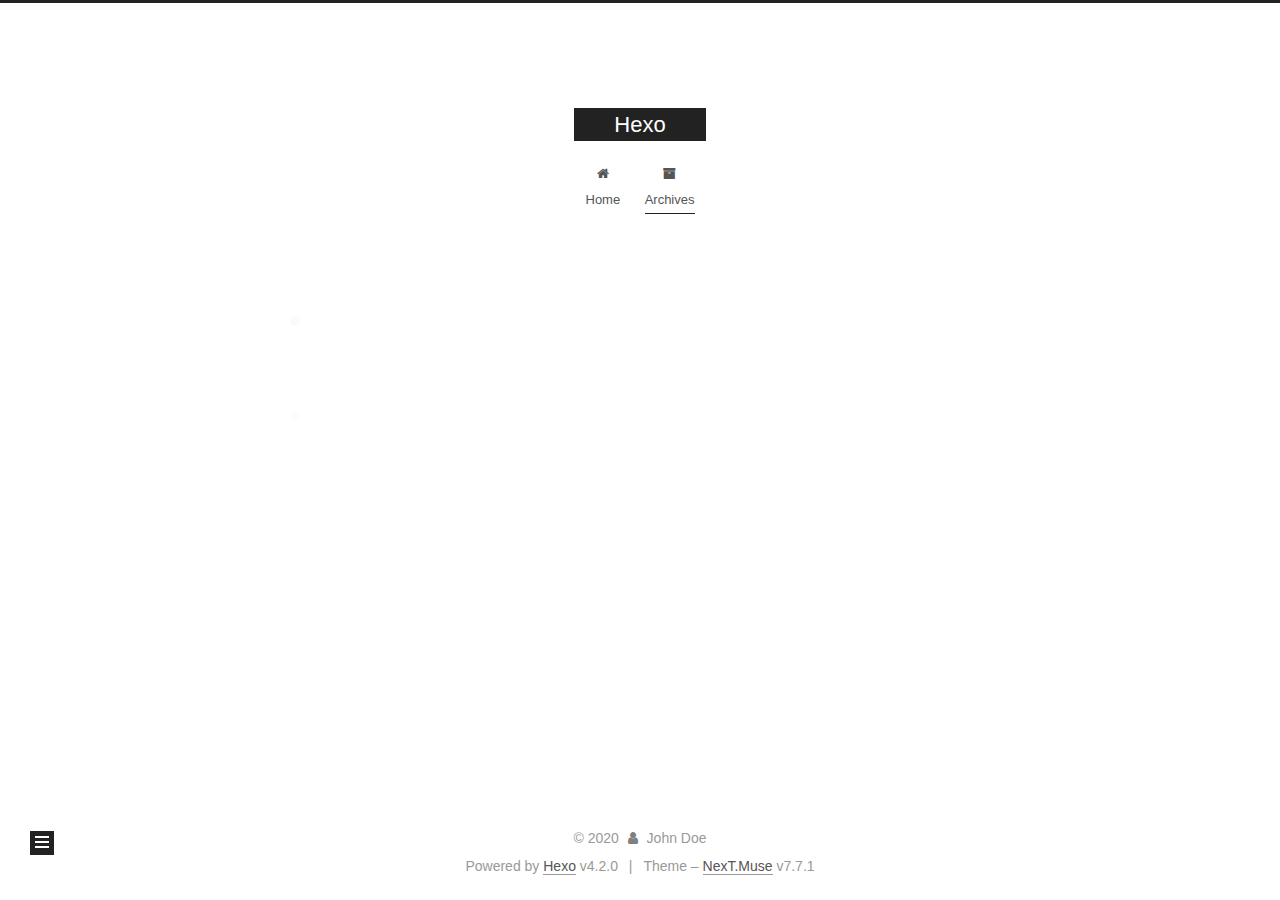
==== archives/index.html @ 18171446 "Site updated: 2020-02-25 23:23:27" ====
<!DOCTYPE html>
<html lang="en">
<head>
  <meta charset="UTF-8">
<meta name="viewport" content="width=device-width, initial-scale=1, maximum-scale=2">
<meta name="theme-color" content="#222">
<meta name="generator" content="Hexo 4.2.0">
  <link rel="apple-touch-icon" sizes="180x180" href="/images/apple-touch-icon-next.png">
  <link rel="icon" type="image/png" sizes="32x32" href="/images/favicon-32x32-next.png">
  <link rel="icon" type="image/png" sizes="16x16" href="/images/favicon-16x16-next.png">
  <link rel="mask-icon" href="/images/logo.svg" color="#222">

<link rel="stylesheet" href="/css/main.css">


<link rel="stylesheet" href="/lib/font-awesome/css/font-awesome.min.css">

<script id="hexo-configurations">
    var NexT = window.NexT || {};
    var CONFIG = {"hostname":"yoursite.com","root":"/","scheme":"Muse","version":"7.7.1","exturl":false,"sidebar":{"position":"left","display":"post","padding":18,"offset":12,"onmobile":false},"copycode":{"enable":false,"show_result":false,"style":null},"back2top":{"enable":true,"sidebar":false,"scrollpercent":false},"bookmark":{"enable":false,"color":"#222","save":"auto"},"fancybox":false,"mediumzoom":false,"lazyload":false,"pangu":false,"comments":{"style":"tabs","active":null,"storage":true,"lazyload":false,"nav":null},"algolia":{"hits":{"per_page":10},"labels":{"input_placeholder":"Search for Posts","hits_empty":"We didn't find any results for the search: ${query}","hits_stats":"${hits} results found in ${time} ms"}},"localsearch":{"enable":false,"trigger":"auto","top_n_per_article":1,"unescape":false,"preload":false},"motion":{"enable":true,"async":false,"transition":{"post_block":"fadeIn","post_header":"slideDownIn","post_body":"slideDownIn","coll_header":"slideLeftIn","sidebar":"slideUpIn"}}};
  </script>

  <meta property="og:type" content="website">
<meta property="og:title" content="Hexo">
<meta property="og:url" content="http://yoursite.com/archives/index.html">
<meta property="og:site_name" content="Hexo">
<meta property="og:locale" content="en_US">
<meta property="article:author" content="John Doe">
<meta name="twitter:card" content="summary">

<link rel="canonical" href="http://yoursite.com/archives/">


<script id="page-configurations">
  // https://hexo.io/docs/variables.html
  CONFIG.page = {
    sidebar: "",
    isHome: false,
    isPost: false
  };
</script>

  <title>Archive | Hexo</title>
  






  <noscript>
  <style>
  .use-motion .brand,
  .use-motion .menu-item,
  .sidebar-inner,
  .use-motion .post-block,
  .use-motion .pagination,
  .use-motion .comments,
  .use-motion .post-header,
  .use-motion .post-body,
  .use-motion .collection-header { opacity: initial; }

  .use-motion .site-title,
  .use-motion .site-subtitle {
    opacity: initial;
    top: initial;
  }

  .use-motion .logo-line-before i { left: initial; }
  .use-motion .logo-line-after i { right: initial; }
  </style>
</noscript>

</head>

<body itemscope itemtype="http://schema.org/WebPage">
  <div class="container use-motion">
    <div class="headband"></div>

    <header class="header" itemscope itemtype="http://schema.org/WPHeader">
      <div class="header-inner"><div class="site-brand-container">
  <div class="site-nav-toggle">
    <div class="toggle" aria-label="Toggle navigation bar">
      <span class="toggle-line toggle-line-first"></span>
      <span class="toggle-line toggle-line-middle"></span>
      <span class="toggle-line toggle-line-last"></span>
    </div>
  </div>

  <div class="site-meta">

    <div>
      <a href="/" class="brand" rel="start">
        <span class="logo-line-before"><i></i></span>
        <span class="site-title">Hexo</span>
        <span class="logo-line-after"><i></i></span>
      </a>
    </div>
  </div>

  <div class="site-nav-right">
    <div class="toggle popup-trigger">
    </div>
  </div>
</div>


<nav class="site-nav">
  
  <ul id="menu" class="menu">
        <li class="menu-item menu-item-home">

    <a href="/" rel="section"><i class="fa fa-fw fa-home"></i>Home</a>

  </li>
        <li class="menu-item menu-item-archives">

    <a href="/archives/" rel="section"><i class="fa fa-fw fa-archive"></i>Archives</a>

  </li>
  </ul>

</nav>
</div>
    </header>

    
  <div class="back-to-top">
    <i class="fa fa-arrow-up"></i>
    <span>0%</span>
  </div>


    <main class="main">
      <div class="main-inner">
        <div class="content-wrap">
          

          <div class="content">
            

  
  
  
  <div class="post-block">
    <div class="posts-collapse">
      <div class="collection-title">
        <span class="collection-header">Um..! 2 posts in total. Keep on posting.</span>
      </div>

      
    <div class="collection-year">
      <h1 class="collection-header">2020</h1>
    </div>

  <article itemscope itemtype="http://schema.org/Article">
    <header class="post-header">

      <div class="post-meta">
        <time itemprop="dateCreated"
              datetime="2020-02-25T22:37:04+08:00"
              content="2020-02-25">
          02-25
        </time>
      </div>

      <h2 class="post-title">
          <a class="post-title-link" href="/2020/02/25/first-post/" itemprop="url">
            <span itemprop="name">first post</span>
          </a>
      </h2>

    </header>
  </article>

  <article itemscope itemtype="http://schema.org/Article">
    <header class="post-header">

      <div class="post-meta">
        <time itemprop="dateCreated"
              datetime="2020-02-25T22:09:13+08:00"
              content="2020-02-25">
          02-25
        </time>
      </div>

      <h2 class="post-title">
          <a class="post-title-link" href="/2020/02/25/hello-world/" itemprop="url">
            <span itemprop="name">Hello World</span>
          </a>
      </h2>

    </header>
  </article>


    </div>
  </div>
  
  
  

  



          </div>
          

<script>
  window.addEventListener('tabs:register', () => {
    let activeClass = CONFIG.comments.activeClass;
    if (CONFIG.comments.storage) {
      activeClass = localStorage.getItem('comments_active') || activeClass;
    }
    if (activeClass) {
      let activeTab = document.querySelector(`a[href="#comment-${activeClass}"]`);
      if (activeTab) {
        activeTab.click();
      }
    }
  });
  if (CONFIG.comments.storage) {
    window.addEventListener('tabs:click', event => {
      if (!event.target.matches('.tabs-comment .tab-content .tab-pane')) return;
      let commentClass = event.target.classList[1];
      localStorage.setItem('comments_active', commentClass);
    });
  }
</script>

        </div>
          
  
  <div class="toggle sidebar-toggle">
    <span class="toggle-line toggle-line-first"></span>
    <span class="toggle-line toggle-line-middle"></span>
    <span class="toggle-line toggle-line-last"></span>
  </div>

  <aside class="sidebar">
    <div class="sidebar-inner">

      <ul class="sidebar-nav motion-element">
        <li class="sidebar-nav-toc">
          Table of Contents
        </li>
        <li class="sidebar-nav-overview">
          Overview
        </li>
      </ul>

      <!--noindex-->
      <div class="post-toc-wrap sidebar-panel">
      </div>
      <!--/noindex-->

      <div class="site-overview-wrap sidebar-panel">
        <div class="site-author motion-element" itemprop="author" itemscope itemtype="http://schema.org/Person">
  <p class="site-author-name" itemprop="name">John Doe</p>
  <div class="site-description" itemprop="description"></div>
</div>
<div class="site-state-wrap motion-element">
  <nav class="site-state">
      <div class="site-state-item site-state-posts">
          <a href="/archives/">
        
          <span class="site-state-item-count">2</span>
          <span class="site-state-item-name">posts</span>
        </a>
      </div>
  </nav>
</div>



      </div>

    </div>
  </aside>
  <div id="sidebar-dimmer"></div>


      </div>
    </main>

    <footer class="footer">
      <div class="footer-inner">
        

<div class="copyright">
  
  &copy; 
  <span itemprop="copyrightYear">2020</span>
  <span class="with-love">
    <i class="fa fa-user"></i>
  </span>
  <span class="author" itemprop="copyrightHolder">John Doe</span>
</div>
  <div class="powered-by">Powered by <a href="https://hexo.io/" class="theme-link" rel="noopener" target="_blank">Hexo</a> v4.2.0
  </div>
  <span class="post-meta-divider">|</span>
  <div class="theme-info">Theme – <a href="https://muse.theme-next.org/" class="theme-link" rel="noopener" target="_blank">NexT.Muse</a> v7.7.1
  </div>

        








      </div>
    </footer>
  </div>

  
  <script src="/lib/anime.min.js"></script>
  <script src="/lib/velocity/velocity.min.js"></script>
  <script src="/lib/velocity/velocity.ui.min.js"></script>

<script src="/js/utils.js"></script>

<script src="/js/motion.js"></script>


<script src="/js/schemes/muse.js"></script>


<script src="/js/next-boot.js"></script>




  















  

  

</body>
</html>
---- css/main.css ----
:root {
  --body-bg-color: #fff;
  --content-bg-color: #fff;
  --card-bg-color: #f5f5f5;
  --text-color: #555;
  --link-color: #555;
  --link-hover-color: #222;
  --brand-color: #fff;
  --brand-hover-color: #fff;
  --table-row-odd-bg-color: #f9f9f9;
  --table-row-hover-bg-color: #f5f5f5;
  --menu-item-bg-color: #f5f5f5;
}
html {
  line-height: 1.15; /* 1 */
  -webkit-text-size-adjust: 100%; /* 2 */
}
body {
  margin: 0;
}
main {
  display: block;
}
h1 {
  font-size: 2em;
  margin: 0.67em 0;
}
hr {
  box-sizing: content-box; /* 1 */
  height: 0; /* 1 */
  overflow: visible; /* 2 */
}
pre {
  font-family: monospace, monospace; /* 1 */
  font-size: 1em; /* 2 */
}
a {
  background: transparent;
}
abbr[title] {
  border-bottom: none; /* 1 */
  text-decoration: underline; /* 2 */
  text-decoration: underline dotted; /* 2 */
}
b,
strong {
  font-weight: bolder;
}
code,
kbd,
samp {
  font-family: monospace, monospace; /* 1 */
  font-size: 1em; /* 2 */
}
small {
  font-size: 80%;
}
sub,
sup {
  font-size: 75%;
  line-height: 0;
  position: relative;
  vertical-align: baseline;
}
sub {
  bottom: -0.25em;
}
sup {
  top: -0.5em;
}
img {
  border-style: none;
}
button,
input,
optgroup,
select,
textarea {
  font-family: inherit; /* 1 */
  font-size: 100%; /* 1 */
  line-height: 1.15; /* 1 */
  margin: 0; /* 2 */
}
button,
input {
/* 1 */
  overflow: visible;
}
button,
select {
/* 1 */
  text-transform: none;
}
button,
[type='button'],
[type='reset'],
[type='submit'] {
  -webkit-appearance: button;
}
button::-moz-focus-inner,
[type='button']::-moz-focus-inner,
[type='reset']::-moz-focus-inner,
[type='submit']::-moz-focus-inner {
  border-style: none;
  padding: 0;
}
button:-moz-focusring,
[type='button']:-moz-focusring,
[type='reset']:-moz-focusring,
[type='submit']:-moz-focusring {
  outline: 1px dotted ButtonText;
}
fieldset {
  padding: 0.35em 0.75em 0.625em;
}
legend {
  box-sizing: border-box; /* 1 */
  color: inherit; /* 2 */
  display: table; /* 1 */
  max-width: 100%; /* 1 */
  padding: 0; /* 3 */
  white-space: normal; /* 1 */
}
progress {
  vertical-align: baseline;
}
textarea {
  overflow: auto;
}
[type='checkbox'],
[type='radio'] {
  box-sizing: border-box; /* 1 */
  padding: 0; /* 2 */
}
[type='number']::-webkit-inner-spin-button,
[type='number']::-webkit-outer-spin-button {
  height: auto;
}
[type='search'] {
  outline-offset: -2px; /* 2 */
  -webkit-appearance: textfield; /* 1 */
}
[type='search']::-webkit-search-decoration {
  -webkit-appearance: none;
}
::-webkit-file-upload-button {
  font: inherit; /* 2 */
  -webkit-appearance: button; /* 1 */
}
details {
  display: block;
}
summary {
  display: list-item;
}
template {
  display: none;
}
[hidden] {
  display: none;
}
::selection {
  background: #262a30;
  color: #fff;
}
html,
body {
  height: 100%;
}
body {
  background: var(--body-bg-color);
  color: var(--text-color);
  font-family: 'Lato', "PingFang SC", "Microsoft YaHei", sans-serif;
  font-size: 1em;
  line-height: 2;
}
@media (max-width: 991px) {
  body {
    padding-left: 0 !important;
    padding-right: 0 !important;
  }
}
h1,
h2,
h3,
h4,
h5,
h6 {
  font-family: 'Lato', "PingFang SC", "Microsoft YaHei", sans-serif;
  font-weight: bold;
  line-height: 1.5;
  margin: 20px 0 15px;
}
h1 {
  font-size: 1.5em;
}
h2 {
  font-size: 1.375em;
}
h3 {
  font-size: 1.25em;
}
h4 {
  font-size: 1.125em;
}
h5 {
  font-size: 1em;
}
h6 {
  font-size: 0.875em;
}
p {
  margin: 0 0 20px 0;
}
a,
span.exturl {
  border-bottom: 1px solid #999;
  color: var(--link-color);
  outline: 0;
  text-decoration: none;
  overflow-wrap: break-word;
  word-wrap: break-word;
  cursor: pointer;
}
a:hover,
span.exturl:hover {
  border-bottom-color: var(--link-hover-color);
  color: var(--link-hover-color);
}
iframe,
img,
video {
  display: block;
  margin-left: auto;
  margin-right: auto;
  max-width: 100%;
}
hr {
  background-image: repeating-linear-gradient(-45deg, #ddd, #ddd 4px, transparent 4px, transparent 8px);
  border: 0;
  height: 3px;
  margin: 40px 0;
}
blockquote {
  border-left: 4px solid #ddd;
  color: #666;
  margin: 0;
  padding: 0 15px;
}
blockquote cite::before {
  content: '-';
  padding: 0 5px;
}
dt {
  font-weight: bold;
}
dd {
  margin: 0;
  padding: 0;
}
kbd {
  background-color: #f5f5f5;
  background-image: linear-gradient(#eee, #fff, #eee);
  border: 1px solid #ccc;
  border-radius: 0.2em;
  box-shadow: 0.1em 0.1em 0.2em rgba(0,0,0,0.1);
  font-family: inherit;
  padding: 0.1em 0.3em;
  white-space: nowrap;
}
.table-container {
  overflow: auto;
}
table {
  border-collapse: collapse;
  border-spacing: 0;
  font-size: 0.875em;
  margin: 0 0 20px 0;
  width: 100%;
}
tbody tr:nth-of-type(odd) {
  background: var(--table-row-odd-bg-color);
}
tbody tr:hover {
  background: var(--table-row-hover-bg-color);
}
caption,
th,
td {
  font-weight: normal;
  padding: 8px;
  text-align: left;
  vertical-align: middle;
}
th,
td {
  border: 1px solid #ddd;
  border-bottom: 3px solid #ddd;
}
th {
  font-weight: 700;
  padding-bottom: 10px;
}
td {
  border-bottom-width: 1px;
}
.btn {
  background: #222;
  border: 2px solid #222;
  border-radius: 0;
  color: #fff;
  display: inline-block;
  font-size: 0.875em;
  line-height: 2;
  padding: 0 20px;
  text-decoration: none;
  transition-property: background-color;
  transition-delay: 0s;
  transition-duration: 0.2s;
  transition-timing-function: ease-in-out;
}
.btn:hover {
  background: #fff;
  border-color: #222;
  color: #222;
}
.btn + .btn {
  margin: 0 0 8px 8px;
}
.btn .fa-fw {
  text-align: left;
  width: 1.285714285714286em;
}
.toggle {
  line-height: 0;
}
.toggle .toggle-line {
  background: #fff;
  display: inline-block;
  height: 2px;
  left: 0;
  position: relative;
  top: 0;
  transition: all 0.4s;
  vertical-align: top;
  width: 100%;
}
.toggle .toggle-line:not(:first-child) {
  margin-top: 3px;
}
.toggle.toggle-arrow .toggle-line-first {
  left: 50%;
  top: 2px;
  transform: rotate(45deg);
  width: 50%;
}
.toggle.toggle-arrow .toggle-line-middle {
  left: 2px;
  width: 90%;
}
.toggle.toggle-arrow .toggle-line-last {
  left: 50%;
  top: -2px;
  transform: rotate(-45deg);
  width: 50%;
}
.toggle.toggle-close .toggle-line-first {
  transform: rotate(-45deg);
  top: 5px;
}
.toggle.toggle-close .toggle-line-middle {
  opacity: 0;
}
.toggle.toggle-close .toggle-line-last {
  transform: rotate(45deg);
  top: -5px;
}
.highlight,
pre {
  background: #f7f7f7;
  color: #4d4d4c;
  line-height: 1.6;
  margin: 0 auto 20px;
}
pre,
code {
  font-family: consolas, Menlo, monospace, "PingFang SC", "Microsoft YaHei";
}
code {
  background: #eee;
  border-radius: 3px;
  color: #555;
  padding: 2px 4px;
  overflow-wrap: break-word;
  word-wrap: break-word;
}
.highlight *::selection {
  background: #d6d6d6;
}
.highlight pre {
  border: 0;
  margin: 0;
  padding: 10px 0;
}
.highlight table {
  border: 0;
  margin: 0;
  width: auto;
}
.highlight td {
  border: 0;
  padding: 0;
}
.highlight figcaption {
  background: #eee;
  color: #4d4d4c;
  display: flex;
  font-size: 0.875em;
  justify-content: space-between;
  line-height: 1.2;
  padding: 0.5em;
}
.highlight figcaption a {
  color: #4d4d4c;
}
.highlight figcaption a:hover {
  border-bottom-color: #4d4d4c;
}
.highlight .gutter {
  -moz-user-select: none;
  -ms-user-select: none;
  -webkit-user-select: none;
  user-select: none;
}
.highlight .gutter pre {
  background: #eff2f3;
  color: #869194;
  padding-left: 10px;
  padding-right: 10px;
  text-align: right;
}
.highlight .code pre {
  background: #f7f7f7;
  padding-left: 10px;
  width: 100%;
}
.gist table {
  width: auto;
}
.gist table td {
  border: 0;
}
pre {
  overflow: auto;
  padding: 10px;
}
pre code {
  background: none;
  color: #4d4d4c;
  font-size: 0.875em;
  padding: 0;
  text-shadow: none;
}
pre .deletion {
  background: #fdd;
}
pre .addition {
  background: #dfd;
}
pre .meta {
  color: #eab700;
  -moz-user-select: none;
  -ms-user-select: none;
  -webkit-user-select: none;
  user-select: none;
}
pre .comment {
  color: #8e908c;
}
pre .variable,
pre .attribute,
pre .tag,
pre .name,
pre .regexp,
pre .ruby .constant,
pre .xml .tag .title,
pre .xml .pi,
pre .xml .doctype,
pre .html .doctype,
pre .css .id,
pre .css .class,
pre .css .pseudo {
  color: #c82829;
}
pre .number,
pre .preprocessor,
pre .built_in,
pre .builtin-name,
pre .literal,
pre .params,
pre .constant,
pre .command {
  color: #f5871f;
}
pre .ruby .class .title,
pre .css .rules .attribute,
pre .string,
pre .symbol,
pre .value,
pre .inheritance,
pre .header,
pre .ruby .symbol,
pre .xml .cdata,
pre .special,
pre .formula {
  color: #718c00;
}
pre .title,
pre .css .hexcolor {
  color: #3e999f;
}
pre .function,
pre .python .decorator,
pre .python .title,
pre .ruby .function .title,
pre .ruby .title .keyword,
pre .perl .sub,
pre .javascript .title,
pre .coffeescript .title {
  color: #4271ae;
}
pre .keyword,
pre .javascript .function {
  color: #8959a8;
}
.blockquote-center {
  border-left: none;
  margin: 40px 0;
  padding: 0;
  position: relative;
  text-align: center;
}
.blockquote-center::before,
.blockquote-center::after {
  background-repeat: no-repeat;
  background-size: 22px 22px;
  content: ' ';
  display: block;
  height: 24px;
  opacity: 0.2;
  position: absolute;
  width: 100%;
}
.blockquote-center::before {
  background-image: url("../images/quote-l.svg");
  background-position: 0 -6px;
  border-top: 1px solid #ccc;
  top: -20px;
}
.blockquote-center::after {
  background-image: url("../images/quote-r.svg");
  background-position: 100% 8px;
  border-bottom: 1px solid #ccc;
  bottom: -20px;
}
.blockquote-center p,
.blockquote-center div {
  text-align: center;
}
.post-body .group-picture img {
  margin: 0 auto;
  padding: 0 3px;
}
.group-picture-row {
  margin-bottom: 6px;
  overflow: hidden;
}
.group-picture-column {
  float: left;
  margin-bottom: 10px;
}
.post-body .label {
  color: #555;
  display: inline;
  padding: 0 2px;
}
.post-body .label.default {
  background: #f0f0f0;
}
.post-body .label.primary {
  background: #efe6f7;
}
.post-body .label.info {
  background: #e5f2f8;
}
.post-body .label.success {
  background: #e7f4e9;
}
.post-body .label.warning {
  background: #fcf6e1;
}
.post-body .label.danger {
  background: #fae8eb;
}
.post-body .tabs {
  margin-bottom: 20px;
}
.post-body .tabs,
.tabs-comment {
  display: block;
  padding-top: 10px;
  position: relative;
}
.post-body .tabs ul.nav-tabs,
.tabs-comment ul.nav-tabs {
  display: flex;
  flex-wrap: wrap;
  margin: 0;
  margin-bottom: -1px;
  padding: 0;
}
@media (max-width: 413px) {
  .post-body .tabs ul.nav-tabs,
  .tabs-comment ul.nav-tabs {
    display: block;
    margin-bottom: 5px;
  }
}
.post-body .tabs ul.nav-tabs li.tab,
.tabs-comment ul.nav-tabs li.tab {
  border-bottom: 1px solid #ddd;
  border-left: 1px solid transparent;
  border-right: 1px solid transparent;
  border-top: 3px solid transparent;
  flex-grow: 1;
  list-style-type: none;
  border-radius: 0 0 0 0;
}
@media (max-width: 413px) {
  .post-body .tabs ul.nav-tabs li.tab,
  .tabs-comment ul.nav-tabs li.tab {
    border-bottom: 1px solid transparent;
    border-left: 3px solid transparent;
    border-right: 1px solid transparent;
    border-top: 1px solid transparent;
  }
}
@media (max-width: 413px) {
  .post-body .tabs ul.nav-tabs li.tab,
  .tabs-comment ul.nav-tabs li.tab {
    border-radius: 0;
  }
}
.post-body .tabs ul.nav-tabs li.tab a,
.tabs-comment ul.nav-tabs li.tab a {
  border-bottom: initial;
  display: block;
  line-height: 1.8;
  outline: 0;
  padding: 0.25em 0.75em;
  text-align: center;
  transition-delay: 0s;
  transition-duration: 0.2s;
  transition-timing-function: ease-out;
}
.post-body .tabs ul.nav-tabs li.tab a i,
.tabs-comment ul.nav-tabs li.tab a i {
  width: 1.285714285714286em;
}
.post-body .tabs ul.nav-tabs li.tab.active,
.tabs-comment ul.nav-tabs li.tab.active {
  border-bottom: 1px solid transparent;
  border-left: 1px solid #ddd;
  border-right: 1px solid #ddd;
  border-top: 3px solid #fc6423;
}
@media (max-width: 413px) {
  .post-body .tabs ul.nav-tabs li.tab.active,
  .tabs-comment ul.nav-tabs li.tab.active {
    border-bottom: 1px solid #ddd;
    border-left: 3px solid #fc6423;
    border-right: 1px solid #ddd;
    border-top: 1px solid #ddd;
  }
}
.post-body .tabs ul.nav-tabs li.tab.active a,
.tabs-comment ul.nav-tabs li.tab.active a {
  color: var(--link-color);
  cursor: default;
}
.post-body .tabs .tab-content .tab-pane,
.tabs-comment .tab-content .tab-pane {
  border: 1px solid #ddd;
  border-top: 0;
  padding: 20px 20px 0 20px;
  border-radius: 0;
}
.post-body .tabs .tab-content .tab-pane:not(.active),
.tabs-comment .tab-content .tab-pane:not(.active) {
  display: none;
}
.post-body .tabs .tab-content .tab-pane.active,
.tabs-comment .tab-content .tab-pane.active {
  display: block;
}
.post-body .tabs .tab-content .tab-pane.active:nth-of-type(1),
.tabs-comment .tab-content .tab-pane.active:nth-of-type(1) {
  border-radius: 0 0 0 0;
}
@media (max-width: 413px) {
  .post-body .tabs .tab-content .tab-pane.active:nth-of-type(1),
  .tabs-comment .tab-content .tab-pane.active:nth-of-type(1) {
    border-radius: 0;
  }
}
.post-body .note {
  border-radius: 3px;
  margin-bottom: 20px;
  padding: 15px;
  position: relative;
  border: 1px solid #eee;
  border-left-width: 5px;
}
.post-body .note h2,
.post-body .note h3,
.post-body .note h4,
.post-body .note h5,
.post-body .note h6 {
  margin-top: 0;
  border-bottom: initial;
  margin-bottom: 0;
  padding-top: 0;
}
.post-body .note p:first-child,
.post-body .note ul:first-child,
.post-body .note ol:first-child,
.post-body .note table:first-child,
.post-body .note pre:first-child,
.post-body .note blockquote:first-child,
.post-body .note img:first-child {
  margin-top: 0;
}
.post-body .note p:last-child,
.post-body .note ul:last-child,
.post-body .note ol:last-child,
.post-body .note table:last-child,
.post-body .note pre:last-child,
.post-body .note blockquote:last-child,
.post-body .note img:last-child {
  margin-bottom: 0;
}
.post-body .note.default {
  border-left-color: #777;
}
.post-body .note.default h2,
.post-body .note.default h3,
.post-body .note.default h4,
.post-body .note.default h5,
.post-body .note.default h6 {
  color: #777;
}
.post-body .note.primary {
  border-left-color: #6f42c1;
}
.post-body .note.primary h2,
.post-body .note.primary h3,
.post-body .note.primary h4,
.post-body .note.primary h5,
.post-body .note.primary h6 {
  color: #6f42c1;
}
.post-body .note.info {
  border-left-color: #428bca;
}
.post-body .note.info h2,
.post-body .note.info h3,
.post-body .note.info h4,
.post-body .note.info h5,
.post-body .note.info h6 {
  color: #428bca;
}
.post-body .note.success {
  border-left-color: #5cb85c;
}
.post-body .note.success h2,
.post-body .note.success h3,
.post-body .note.success h4,
.post-body .note.success h5,
.post-body .note.success h6 {
  color: #5cb85c;
}
.post-body .note.warning {
  border-left-color: #f0ad4e;
}
.post-body .note.warning h2,
.post-body .note.warning h3,
.post-body .note.warning h4,
.post-body .note.warning h5,
.post-body .note.warning h6 {
  color: #f0ad4e;
}
.post-body .note.danger {
  border-left-color: #d9534f;
}
.post-body .note.danger h2,
.post-body .note.danger h3,
.post-body .note.danger h4,
.post-body .note.danger h5,
.post-body .note.danger h6 {
  color: #d9534f;
}
.pagination .prev,
.pagination .next,
.pagination .page-number,
.pagination .space {
  display: inline-block;
  margin: 0 10px;
  padding: 0 11px;
  position: relative;
  top: -1px;
}
@media (max-width: 767px) {
  .pagination .prev,
  .pagination .next,
  .pagination .page-number,
  .pagination .space {
    margin: 0 5px;
  }
}
.pagination {
  border-top: 1px solid #eee;
  margin: 120px 0 0;
  text-align: center;
}
.pagination .prev,
.pagination .next,
.pagination .page-number {
  border-bottom: 0;
  border-top: 1px solid #eee;
  transition-property: border-color;
  transition-delay: 0s;
  transition-duration: 0.2s;
  transition-timing-function: ease-in-out;
}
.pagination .prev:hover,
.pagination .next:hover,
.pagination .page-number:hover {
  border-top-color: #222;
}
.pagination .space {
  margin: 0;
  padding: 0;
}
.pagination .prev {
  margin-left: 0;
}
.pagination .next {
  margin-right: 0;
}
.pagination .page-number.current {
  background: #ccc;
  border-top-color: #ccc;
  color: #fff;
}
@media (max-width: 767px) {
  .pagination {
    border-top: none;
  }
  .pagination .prev,
  .pagination .next,
  .pagination .page-number {
    border-bottom: 1px solid #eee;
    border-top: 0;
    margin-bottom: 10px;
    padding: 0 10px;
  }
  .pagination .prev:hover,
  .pagination .next:hover,
  .pagination .page-number:hover {
    border-bottom-color: #222;
  }
}
.comments {
  margin: 60px 20px 0;
  overflow: hidden;
}
.comment-button-group {
  display: flex;
  flex-wrap: wrap-reverse;
  justify-content: center;
  margin: 1em 0;
}
.comment-button-group .comment-button {
  margin: 0.1em 0.2em;
}
.comment-button-group .comment-button.active {
  background: #fff;
  border-color: #222;
  color: #222;
}
.comment-position {
  display: none;
}
.comment-position.active {
  display: block;
}
.tabs-comment {
  background: var(--content-bg-color);
  margin-top: 4em;
  padding-top: 0;
}
.tabs-comment .comments {
  border: 0;
  box-shadow: none;
  margin-top: 0;
  padding-top: 0;
}
.container {
  min-height: 100%;
  position: relative;
}
.main-inner {
  margin: 0 auto;
  width: 700px;
}
@media (min-width: 1200px) {
  .main-inner {
    width: 800px;
  }
}
@media (min-width: 1600px) {
  .main-inner {
    width: 900px;
  }
}
.header {
  background: transparent;
}
.header-inner {
  margin: 0 auto;
  width: 700px;
}
@media (min-width: 1200px) {
  .header-inner {
    width: 800px;
  }
}
@media (min-width: 1600px) {
  .header-inner {
    width: 900px;
  }
}
.site-brand-container {
  display: flex;
  flex-shrink: 0;
  padding: 0 10px;
}
.headband {
  background: #222;
  height: 3px;
}
.site-meta {
  flex-grow: 1;
  text-align: center;
}
@media (max-width: 767px) {
  .site-meta {
    text-align: center;
  }
}
.brand {
  border-bottom: none;
  color: var(--brand-color);
  display: inline-block;
  line-height: 1.375em;
  padding: 0 40px;
  position: relative;
}
.brand:hover {
  color: var(--brand-hover-color);
}
.site-title {
  display: inline-block;
  font-family: 'Lato', "PingFang SC", "Microsoft YaHei", sans-serif;
  font-size: 1.375em;
  font-weight: normal;
  line-height: 1.5;
  vertical-align: top;
}
.site-subtitle {
  color: #999;
  font-size: 0.8125em;
  margin: 10px 0;
}
.use-motion .brand {
  opacity: 0;
}
.use-motion .site-title,
.use-motion .site-subtitle,
.use-motion .custom-logo-image {
  opacity: 0;
  position: relative;
  top: -10px;
}
.site-nav-toggle,
.site-nav-right {
  display: none;
}
@media (max-width: 767px) {
  .site-nav-toggle,
  .site-nav-right {
    display: flex;
    flex-direction: column;
    justify-content: center;
  }
}
.site-nav-toggle .toggle,
.site-nav-right .toggle {
  color: var(--text-color);
  padding: 10px;
  width: 22px;
}
.site-nav-toggle .toggle .toggle-line,
.site-nav-right .toggle .toggle-line {
  background: var(--text-color);
  border-radius: 1px;
}
.site-nav {
  display: block;
}
@media (max-width: 767px) {
  .site-nav {
    clear: both;
    display: none;
  }
}
.site-nav.site-nav-on {
  display: block;
}
.menu {
  margin-top: 20px;
  padding-left: 0;
  text-align: center;
}
.menu-item {
  display: inline-block;
  list-style: none;
  margin: 0 10px;
}
@media (max-width: 767px) {
  .menu-item {
    display: block;
    margin-top: 10px;
  }
  .menu-item.menu-item-search {
    display: none;
  }
}
.menu-item a,
.menu-item span.exturl {
  border-bottom: 0;
  display: block;
  font-size: 0.8125em;
  transition-property: border-color;
  transition-delay: 0s;
  transition-duration: 0.2s;
  transition-timing-function: ease-in-out;
}
@media (hover: none) {
  .menu-item a:hover,
  .menu-item span.exturl:hover {
    border-bottom-color: transparent !important;
  }
}
.menu-item .fa {
  margin-right: 8px;
}
.menu-item .badge {
  display: inline-block;
  font-weight: bold;
  line-height: 1;
  margin-left: 0.35em;
  margin-top: 0.35em;
  text-align: center;
  white-space: nowrap;
}
@media (max-width: 767px) {
  .menu-item .badge {
    float: right;
    margin-left: 0;
  }
}
.menu-item-active a,
.menu .menu-item a:hover,
.menu .menu-item span.exturl:hover {
  background: var(--menu-item-bg-color);
}
.use-motion .menu-item {
  opacity: 0;
}
.sidebar {
  background: #222;
  bottom: 0;
  box-shadow: inset 0 2px 6px #000;
  position: fixed;
  top: 0;
}
@media (max-width: 991px) {
  .sidebar {
    display: none;
  }
}
.sidebar-inner {
  color: #999;
  padding: 18px 10px;
  text-align: center;
}
.cc-license {
  margin-top: 10px;
  text-align: center;
}
.cc-license .cc-opacity {
  border-bottom: none;
  opacity: 0.7;
}
.cc-license .cc-opacity:hover {
  opacity: 0.9;
}
.cc-license img {
  display: inline-block;
}
.site-author-image {
  border: 2px solid #333;
  display: block;
  margin: 0 auto;
  max-width: 96px;
  padding: 2px;
}
.site-author-name {
  color: #f5f5f5;
  font-weight: normal;
  margin: 5px 0 0;
  text-align: center;
}
.site-description {
  color: #999;
  font-size: 1em;
  margin-top: 5px;
  text-align: center;
}
.links-of-author {
  margin-top: 15px;
}
.links-of-author a,
.links-of-author span.exturl {
  border-bottom-color: #555;
  display: inline-block;
  font-size: 0.8125em;
  margin-bottom: 10px;
  margin-right: 10px;
  vertical-align: middle;
}
.links-of-author a::before,
.links-of-author span.exturl::before {
  background: #ccff20;
  border-radius: 50%;
  content: ' ';
  display: inline-block;
  height: 4px;
  margin-right: 3px;
  vertical-align: middle;
  width: 4px;
}
.sidebar-button {
  margin-top: 15px;
}
.sidebar-button a {
  border: 1px solid #fc6423;
  border-radius: 4px;
  color: #fc6423;
  display: inline-block;
  padding: 0 15px;
}
.sidebar-button a .fa {
  margin-right: 5px;
}
.sidebar-button a:hover {
  background: #fc6423;
  border: 1px solid #fc6423;
  color: #fff;
}
.sidebar-button a:hover .fa {
  color: #fff;
}
.links-of-blogroll {
  font-size: 0.8125em;
  margin-top: 10px;
}
.links-of-blogroll-title {
  font-size: 0.875em;
  font-weight: 600;
  margin-top: 0;
}
.links-of-blogroll-list {
  list-style: none;
  margin: 0;
  padding: 0;
}
#sidebar-dimmer {
  display: none;
}
@media (max-width: 767px) {
  #sidebar-dimmer {
    background: #000;
    display: block;
    height: 100%;
    left: 100%;
    opacity: 0;
    position: fixed;
    top: 0;
    width: 100%;
    z-index: 1100;
  }
  .sidebar-active + #sidebar-dimmer {
    opacity: 0.7;
    transform: translateX(-100%);
    transition: opacity 0.5s;
  }
}
.sidebar-nav {
  margin: 0;
  padding-bottom: 20px;
  padding-left: 0;
}
.sidebar-nav li {
  border-bottom: 1px solid transparent;
  color: #555;
  cursor: pointer;
  display: inline-block;
  font-size: 0.875em;
}
.sidebar-nav li.sidebar-nav-overview {
  margin-left: 10px;
}
.sidebar-nav li:hover {
  color: #f5f5f5;
}
.sidebar-nav .sidebar-nav-active {
  border-bottom-color: #87daff;
  color: #87daff;
}
.sidebar-nav .sidebar-nav-active:hover {
  color: #87daff;
}
.sidebar-panel {
  display: none;
  overflow-x: hidden;
  overflow-y: auto;
}
.sidebar-panel-active {
  display: block;
}
.sidebar-toggle {
  background: #222;
  bottom: 45px;
  cursor: pointer;
  height: 14px;
  left: 30px;
  padding: 5px;
  position: fixed;
  width: 14px;
  z-index: 1300;
}
@media (max-width: 991px) {
  .sidebar-toggle {
    left: 20px;
    opacity: 0.8;
    display: none;
  }
}
.sidebar-toggle:hover .toggle-line {
  background: #87daff;
}
.post-toc {
  font-size: 0.875em;
}
.post-toc ol {
  list-style: none;
  margin: 0;
  padding: 0 2px 5px 10px;
  text-align: left;
}
.post-toc ol > ol {
  padding-left: 0;
}
.post-toc ol a {
  transition-property: all;
  transition-delay: 0s;
  transition-duration: 0.2s;
  transition-timing-function: ease-in-out;
}
.post-toc .nav-item {
  line-height: 1.8;
  overflow: hidden;
  text-overflow: ellipsis;
  white-space: nowrap;
}
.post-toc .nav .nav-child {
  display: none;
}
.post-toc .nav .active > .nav-child {
  display: block;
}
.post-toc .nav .active-current > .nav-child {
  display: block;
}
.post-toc .nav .active-current > .nav-child > .nav-item {
  display: block;
}
.post-toc .nav .active > a {
  border-bottom-color: #87daff;
  color: #87daff;
}
.post-toc .nav .active-current > a {
  color: #87daff;
}
.post-toc .nav .active-current > a:hover {
  color: #87daff;
}
.site-state {
  display: flex;
  justify-content: center;
  line-height: 1.4;
  margin-top: 10px;
  overflow: hidden;
  text-align: center;
  white-space: nowrap;
}
.site-state-item {
  padding: 0 15px;
}
.site-state-item:not(:first-child) {
  border-left: 1px solid #333;
}
.site-state-item a {
  border-bottom: none;
}
.site-state-item-count {
  display: block;
  font-size: 1.25em;
  font-weight: 600;
  text-align: center;
}
.site-state-item-name {
  color: inherit;
  font-size: 0.875em;
}
.footer {
  color: #999;
  font-size: 0.875em;
  padding: 20px 0;
}
.footer.footer-fixed {
  bottom: 0;
  left: 0;
  position: absolute;
  right: 0;
}
.footer-inner {
  box-sizing: border-box;
  margin: 0 auto;
  text-align: center;
  width: 700px;
}
@media (min-width: 1200px) {
  .footer-inner {
    width: 800px;
  }
}
@media (min-width: 1600px) {
  .footer-inner {
    width: 900px;
  }
}
.with-love {
  color: #808080;
  display: inline-block;
  margin: 0 5px;
}
.powered-by,
.theme-info {
  display: inline-block;
}
@-moz-keyframes iconAnimate {
  0%, 100% {
    transform: scale(1);
  }
  10%, 30% {
    transform: scale(0.9);
  }
  20%, 40%, 60%, 80% {
    transform: scale(1.1);
  }
  50%, 70% {
    transform: scale(1.1);
  }
}
@-webkit-keyframes iconAnimate {
  0%, 100% {
    transform: scale(1);
  }
  10%, 30% {
    transform: scale(0.9);
  }
  20%, 40%, 60%, 80% {
    transform: scale(1.1);
  }
  50%, 70% {
    transform: scale(1.1);
  }
}
@-o-keyframes iconAnimate {
  0%, 100% {
    transform: scale(1);
  }
  10%, 30% {
    transform: scale(0.9);
  }
  20%, 40%, 60%, 80% {
    transform: scale(1.1);
  }
  50%, 70% {
    transform: scale(1.1);
  }
}
@keyframes iconAnimate {
  0%, 100% {
    transform: scale(1);
  }
  10%, 30% {
    transform: scale(0.9);
  }
  20%, 40%, 60%, 80% {
    transform: scale(1.1);
  }
  50%, 70% {
    transform: scale(1.1);
  }
}
.back-to-top {
  font-size: 12px;
  text-align: center;
  transition-delay: 0s;
  transition-duration: 0.2s;
  transition-timing-function: ease-in-out;
}
.back-to-top {
  background: #222;
  bottom: -100px;
  box-sizing: border-box;
  color: #fff;
  cursor: pointer;
  left: 30px;
  opacity: 1;
  padding: 0 6px;
  position: fixed;
  transition-property: bottom;
  z-index: 1300;
  width: 24px;
}
.back-to-top span {
  display: none;
}
.back-to-top:hover {
  color: #87daff;
}
.back-to-top.back-to-top-on {
  bottom: 19px;
}
@media (max-width: 991px) {
  .back-to-top {
    left: 20px;
    opacity: 0.8;
  }
}
.post-body {
  font-family: 'Lato', "PingFang SC", "Microsoft YaHei", sans-serif;
  overflow-wrap: break-word;
  word-wrap: break-word;
}
@media (min-width: 1200px) {
  .post-body {
    font-size: 1.125em;
  }
}
.post-body span.exturl .fa {
  font-size: 0.875em;
  margin-left: 4px;
}
.post-body .image-caption,
.post-body .figure .caption {
  color: #999;
  font-size: 0.875em;
  font-weight: bold;
  line-height: 1;
  margin: -20px auto 15px;
  text-align: center;
}
.post-sticky-flag {
  display: inline-block;
  transform: rotate(30deg);
}
.post-button {
  margin-top: 40px;
  text-align: center;
}
.use-motion .post-block,
.use-motion .pagination,
.use-motion .comments {
  opacity: 0;
}
.use-motion .post-header {
  opacity: 0;
}
.use-motion .post-body {
  opacity: 0;
}
.use-motion .collection-header {
  opacity: 0;
}
.posts-collapse {
  margin-left: 55px;
  position: relative;
}
@media (max-width: 767px) {
  .posts-collapse {
    margin-left: 20px;
    margin-right: 20px;
  }
}
.posts-collapse .collection-title {
  font-size: 1.125em;
  position: relative;
}
.posts-collapse .collection-title::before {
  background: #999;
  border: 1px solid #fff;
  border-radius: 50%;
  content: ' ';
  height: 10px;
  left: 0;
  margin-left: -6px;
  margin-top: -4px;
  position: absolute;
  top: 50%;
  width: 10px;
}
.posts-collapse .collection-year {
  margin: 60px 0;
  position: relative;
}
.posts-collapse .collection-year::before {
  background: #bbb;
  border-radius: 50%;
  content: ' ';
  height: 8px;
  left: 0;
  margin-left: -4px;
  margin-top: -4px;
  position: absolute;
  top: 50%;
  width: 8px;
}
.posts-collapse .collection-header {
  display: inline-block;
  margin: 0 0 0 20px;
}
.posts-collapse .collection-header small {
  color: #bbb;
  margin-left: 5px;
}
.posts-collapse .post-header {
  border-bottom: 1px dashed #ccc;
  margin: 30px 0;
  padding-left: 15px;
  position: relative;
  transition-property: border;
  transition-delay: 0s;
  transition-duration: 0.2s;
  transition-timing-function: ease-in-out;
}
.posts-collapse .post-header::before {
  background: #bbb;
  border: 1px solid #fff;
  border-radius: 50%;
  content: ' ';
  height: 6px;
  left: 0;
  margin-left: -4px;
  position: absolute;
  top: 0.75em;
  transition-property: background;
  width: 6px;
  transition-delay: 0s;
  transition-duration: 0.2s;
  transition-timing-function: ease-in-out;
}
.posts-collapse .post-header:hover {
  border-bottom-color: #666;
}
.posts-collapse .post-header:hover::before {
  background: #222;
}
.posts-collapse .post-meta {
  display: inline;
  font-size: 0.75em;
  margin-right: 10px;
}
.posts-collapse .post-title {
  display: inline;
  font-size: 1em;
  font-weight: normal;
}
.posts-collapse .post-title a,
.posts-collapse .post-title span.exturl {
  border-bottom: none;
  color: var(--link-color);
}
.posts-collapse::before {
  background: #f5f5f5;
  content: ' ';
  height: 100%;
  left: 0;
  margin-left: -2px;
  position: absolute;
  top: 1.25em;
  width: 4px;
}
.posts-collapse .fa-external-link {
  font-size: 0.875em;
  margin-left: 5px;
}
.post-eof {
  background: #ccc;
  height: 1px;
  margin: 80px auto 60px;
  text-align: center;
  width: 8%;
}
.post-block:last-child .post-eof {
  display: none;
}
.posts-expand {
  padding-top: 40px;
}
@media (max-width: 767px) {
  .posts-expand {
    margin: 0 20px;
  }
}
@media (min-width: 992px) {
  .post-body {
    text-align: justify;
  }
}
@media (max-width: 991px) {
  .post-body {
    text-align: justify;
  }
}
.post-body h1,
.post-body h2,
.post-body h3,
.post-body h4,
.post-body h5,
.post-body h6 {
  padding-top: 10px;
}
.post-body h1 .header-anchor,
.post-body h2 .header-anchor,
.post-body h3 .header-anchor,
.post-body h4 .header-anchor,
.post-body h5 .header-anchor,
.post-body h6 .header-anchor {
  border-bottom-style: none;
  color: #ccc;
  float: right;
  margin-left: 10px;
  visibility: hidden;
}
.post-body h1 .header-anchor:hover,
.post-body h2 .header-anchor:hover,
.post-body h3 .header-anchor:hover,
.post-body h4 .header-anchor:hover,
.post-body h5 .header-anchor:hover,
.post-body h6 .header-anchor:hover {
  color: inherit;
}
.post-body h1:hover .header-anchor,
.post-body h2:hover .header-anchor,
.post-body h3:hover .header-anchor,
.post-body h4:hover .header-anchor,
.post-body h5:hover .header-anchor,
.post-body h6:hover .header-anchor {
  visibility: visible;
}
.post-body iframe,
.post-body img,
.post-body video {
  margin-bottom: 20px;
}
.post-body .video-container {
  height: 0;
  margin-bottom: 20px;
  overflow: hidden;
  padding-top: 75%;
  position: relative;
  width: 100%;
}
.post-body .video-container iframe,
.post-body .video-container object,
.post-body .video-container embed {
  height: 100%;
  left: 0;
  margin: 0;
  position: absolute;
  top: 0;
  width: 100%;
}
.post-gallery {
  align-items: center;
  display: grid;
  grid-gap: 10px;
  grid-template-columns: 1fr 1fr 1fr;
  margin-bottom: 20px;
}
@media (max-width: 767px) {
  .post-gallery {
    grid-template-columns: 1fr 1fr;
  }
}
.post-gallery a {
  border: 0;
}
.post-gallery img {
  margin: 0;
}
.posts-expand .post-header {
  font-size: 1.125em;
}
.posts-expand .post-title {
  font-weight: normal;
  margin: initial;
  text-align: center;
  overflow-wrap: break-word;
  word-wrap: break-word;
}
.posts-expand .post-title-link {
  border-bottom: none;
  color: var(--link-color);
  display: inline-block;
  position: relative;
  vertical-align: top;
}
.posts-expand .post-title-link::before {
  background: var(--link-color);
  bottom: 0;
  content: '';
  height: 2px;
  left: 0;
  position: absolute;
  transform: scaleX(0);
  visibility: hidden;
  width: 100%;
  transition-delay: 0s;
  transition-duration: 0.2s;
  transition-timing-function: ease-in-out;
}
.posts-expand .post-title-link:hover::before {
  transform: scaleX(1);
  visibility: visible;
}
.posts-expand .post-title-link .fa {
  font-size: 0.875em;
  margin-left: 5px;
}
.posts-expand .post-meta {
  color: #999;
  font-family: 'Lato', "PingFang SC", "Microsoft YaHei", sans-serif;
  font-size: 0.75em;
  margin: 3px 0 60px 0;
  text-align: center;
}
.posts-expand .post-meta .post-description {
  font-size: 0.875em;
  margin-top: 2px;
}
.posts-expand .post-meta time {
  border-bottom: 1px dashed #999;
  cursor: pointer;
}
.post-meta .post-meta-item + .post-meta-item::before {
  content: '|';
  margin: 0 0.5em;
}
.post-meta-divider {
  margin: 0 0.5em;
}
.post-meta-item-icon {
  margin-right: 3px;
}
@media (max-width: 991px) {
  .post-meta-item-icon {
    display: inline-block;
  }
}
@media (max-width: 991px) {
  .post-meta-item-text {
    display: none;
  }
}
.post-nav {
  border-top: 1px solid #eee;
  display: flex;
  justify-content: space-between;
  margin-top: 15px;
  padding-top: 10px;
}
.post-nav-item {
  flex: 1;
}
.post-nav-item a {
  border-bottom: none;
  display: block;
  font-size: 0.875em;
  line-height: 1.6;
  position: relative;
}
.post-nav-item a:active {
  top: 2px;
}
.post-nav-item .fa {
  font-size: 0.75em;
}
.post-nav-item:first-child {
  margin-right: 15px;
}
.post-nav-item:first-child a {
  padding-left: 5px;
}
.post-nav-item:first-child .fa {
  margin-right: 5px;
}
.post-nav-item:last-child {
  margin-left: 15px;
  text-align: right;
}
.post-nav-item:last-child a {
  padding-right: 5px;
}
.post-nav-item:last-child .fa {
  margin-left: 5px;
}
.rtl.post-body p,
.rtl.post-body a,
.rtl.post-body h1,
.rtl.post-body h2,
.rtl.post-body h3,
.rtl.post-body h4,
.rtl.post-body h5,
.rtl.post-body h6,
.rtl.post-body li,
.rtl.post-body ul,
.rtl.post-body ol {
  direction: rtl;
  font-family: UKIJ Ekran;
}
.rtl.post-title {
  font-family: UKIJ Ekran;
}
.post-tags {
  margin-top: 40px;
  text-align: center;
}
.post-tags a {
  display: inline-block;
  font-size: 0.8125em;
}
.post-tags a:not(:last-child) {
  margin-right: 10px;
}
.post-widgets {
  border-top: 1px solid #eee;
  margin-top: 15px;
  text-align: center;
}
.wp_rating {
  height: 20px;
  line-height: 20px;
  margin-top: 10px;
  padding-top: 6px;
  text-align: center;
}
.social-like {
  display: flex;
  font-size: 0.875em;
  justify-content: center;
  text-align: center;
}
.reward-container {
  margin: 20px auto;
  padding: 10px 0;
  text-align: center;
  width: 90%;
}
.reward-container button {
  background: #ff2a2a;
  border: 0;
  border-radius: 5px;
  color: #fff;
  cursor: pointer;
  line-height: 2;
  outline: 0;
  padding: 0 15px;
  vertical-align: text-top;
}
.reward-container button:hover {
  background: #f55;
}
#qr {
  padding-top: 20px;
}
#qr a {
  border: 0;
}
#qr img {
  display: inline-block;
  margin: 0.8em 2em 0 2em;
  max-width: 100%;
  width: 180px;
}
#qr p {
  text-align: center;
}
.category-all-page .category-all-title {
  text-align: center;
}
.category-all-page .category-all {
  margin-top: 20px;
}
.category-all-page .category-list {
  list-style: none;
  margin: 0;
  padding: 0;
}
.category-all-page .category-list-item {
  margin: 5px 10px;
}
.category-all-page .category-list-count {
  color: #bbb;
}
.category-all-page .category-list-count::before {
  content: ' (';
  display: inline;
}
.category-all-page .category-list-count::after {
  content: ') ';
  display: inline;
}
.category-all-page .category-list-child {
  padding-left: 10px;
}
.event-list {
  padding: 0;
}
.event-list hr {
  background: #222;
  margin: 20px 0 45px 0;
}
.event-list hr::after {
  background: #222;
  color: #fff;
  content: 'NOW';
  display: inline-block;
  font-weight: bold;
  padding: 0 5px;
  text-align: right;
}
.event-list .event {
  background: #222;
  margin: 20px 0;
  min-height: 40px;
  padding: 15px 0 15px 10px;
}
.event-list .event .event-summary {
  color: #fff;
  margin: 0;
  padding-bottom: 3px;
}
.event-list .event .event-summary::before {
  animation: dot-flash 1s alternate infinite ease-in-out;
  color: #fff;
  content: '\f111';
  display: inline-block;
  font-family: 'FontAwesome';
  font-size: 10px;
  margin-right: 25px;
  vertical-align: middle;
}
.event-list .event .event-relative-time {
  color: #bbb;
  display: inline-block;
  font-size: 12px;
  font-weight: normal;
  padding-left: 12px;
}
.event-list .event .event-details {
  color: #fff;
  display: block;
  line-height: 18px;
  margin-left: 56px;
  padding-bottom: 6px;
  padding-top: 3px;
  text-indent: -24px;
}
.event-list .event .event-details::before {
  color: #fff;
  display: inline-block;
  font-family: 'FontAwesome';
  margin-right: 9px;
  text-align: center;
  text-indent: 0;
  width: 14px;
}
.event-list .event .event-details.event-location::before {
  content: '\f041';
}
.event-list .event .event-details.event-duration::before {
  content: '\f017';
}
.event-list .event-past {
  background: #f5f5f5;
}
.event-list .event-past .event-summary,
.event-list .event-past .event-details {
  color: #bbb;
  opacity: 0.9;
}
.event-list .event-past .event-summary::before,
.event-list .event-past .event-details::before {
  animation: none;
  color: #bbb;
}
@-moz-keyframes dot-flash {
  from {
    opacity: 1;
    transform: scale(1);
  }
  to {
    opacity: 0;
    transform: scale(0.8);
  }
}
@-webkit-keyframes dot-flash {
  from {
    opacity: 1;
    transform: scale(1);
  }
  to {
    opacity: 0;
    transform: scale(0.8);
  }
}
@-o-keyframes dot-flash {
  from {
    opacity: 1;
    transform: scale(1);
  }
  to {
    opacity: 0;
    transform: scale(0.8);
  }
}
@keyframes dot-flash {
  from {
    opacity: 1;
    transform: scale(1);
  }
  to {
    opacity: 0;
    transform: scale(0.8);
  }
}
ul.breadcrumb {
  font-size: 0.75em;
  list-style: none;
  margin: 1em 0;
  padding: 0 2em;
  text-align: center;
}
ul.breadcrumb li {
  display: inline;
}
ul.breadcrumb li + li::before {
  content: '/\00a0';
  font-weight: normal;
  padding: 0.5em;
}
ul.breadcrumb li + li:last-child {
  font-weight: bold;
}
.tag-cloud {
  text-align: center;
}
.tag-cloud a {
  display: inline-block;
  margin: 10px;
}
.tag-cloud a:hover {
  color: #222 !important;
}
@media (max-width: 767px) {
  .header-inner,
  .main-inner,
  .footer-inner {
    width: auto;
  }
}
.header-inner {
  padding-top: 100px;
}
@media (max-width: 767px) {
  .header-inner {
    padding-top: 50px;
  }
}
.main-inner {
  padding-bottom: 60px;
}
.content {
  padding-top: 70px;
}
@media (max-width: 767px) {
  .content {
    padding-top: 35px;
  }
}
embed {
  display: block;
  margin: 0 auto 25px auto;
}
.custom-logo .site-meta-headline {
  text-align: center;
}
.custom-logo .site-title {
  color: #222;
  margin: 10px auto 0;
}
.custom-logo .site-title a {
  border: 0;
}
.custom-logo-image {
  background: #fff;
  margin: 0 auto;
  max-width: 150px;
  padding: 5px;
}
.brand {
  background: #222;
}
@media (max-width: 767px) {
  .site-nav {
    border-bottom: 1px solid #ddd;
    border-top: 1px solid #ddd;
    left: 0;
    margin: 0;
    padding: 0;
    width: 100%;
  }
}
@media (max-width: 767px) {
  .menu {
    text-align: left;
  }
}
.menu-item-active a,
.menu .menu-item a:hover,
.menu .menu-item span.exturl:hover {
  background: transparent;
  border-bottom: 1px solid var(--link-hover-color) !important;
}
@media (max-width: 767px) {
  .menu-item-active a,
  .menu .menu-item a:hover,
  .menu .menu-item span.exturl:hover {
    border-bottom: 1px dotted #ddd !important;
  }
}
@media (max-width: 767px) {
  .menu .menu-item {
    margin: 0 10px;
  }
}
.menu .menu-item a,
.menu .menu-item span.exturl {
  border-bottom: 1px solid transparent;
}
@media (max-width: 767px) {
  .menu .menu-item a,
  .menu .menu-item span.exturl {
    padding: 5px 10px;
  }
}
@media (min-width: 768px) and (max-width: 991px) {
  .menu .menu-item .fa {
    display: block;
    line-height: 2;
    margin-right: 0;
    width: 100%;
  }
}
@media (min-width: 992px) {
  .menu .menu-item .fa {
    display: block;
    line-height: 2;
    margin-right: 0;
    width: 100%;
  }
}
.menu .menu-item .badge {
  background: #eee;
  padding: 1px 4px;
}
.sub-menu {
  margin: 10px 0;
}
.sub-menu .menu-item {
  display: inline-block;
}
.sidebar {
  left: -320px;
}
.sidebar.sidebar-active {
  left: 0;
}
.sidebar {
  width: 320px;
  z-index: 1200;
  transition-delay: 0s;
  transition-duration: 0.2s;
  transition-timing-function: ease-out;
}
.sidebar a,
.sidebar span.exturl {
  border-bottom-color: #555;
  color: #999;
}
.sidebar a:hover,
.sidebar span.exturl:hover {
  border-bottom-color: #eee;
  color: #eee;
}
.links-of-blogroll-item {
  padding: 2px 10px;
}
.links-of-blogroll-item a,
.links-of-blogroll-item span.exturl {
  box-sizing: border-box;
  display: inline-block;
  max-width: 280px;
  overflow: hidden;
  text-overflow: ellipsis;
  white-space: nowrap;
}
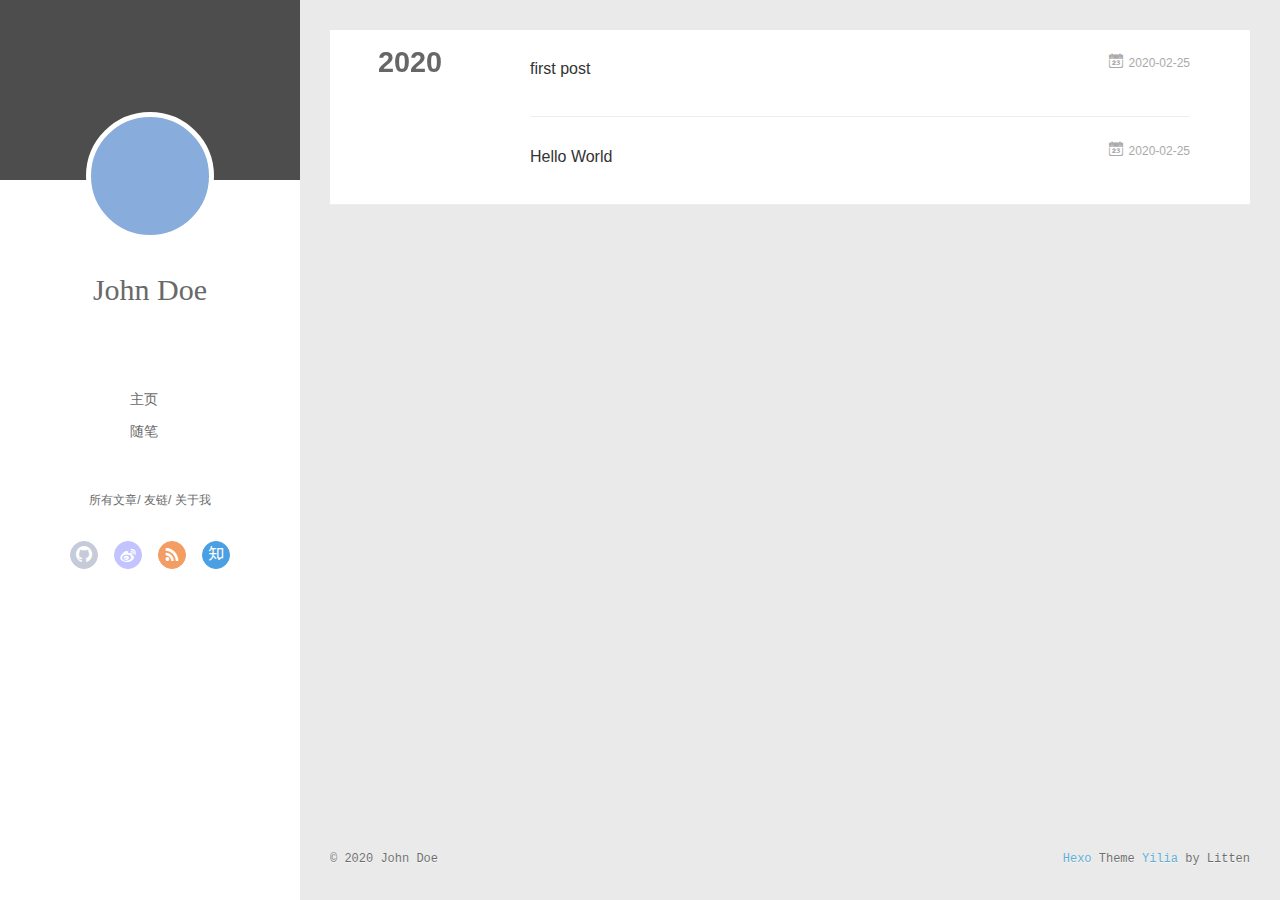
==== commit 7393c08f: "Site updated: 2020-02-26 00:07:41" ====
--- a/archives/index.html
+++ b/archives/index.html
@@ -1,25 +1,13 @@
 <!DOCTYPE html>
-<html lang="en">
+<html>
 <head>
-  <meta charset="UTF-8">
-<meta name="viewport" content="width=device-width, initial-scale=1, maximum-scale=2">
-<meta name="theme-color" content="#222">
-<meta name="generator" content="Hexo 4.2.0">
-  <link rel="apple-touch-icon" sizes="180x180" href="/images/apple-touch-icon-next.png">
-  <link rel="icon" type="image/png" sizes="32x32" href="/images/favicon-32x32-next.png">
-  <link rel="icon" type="image/png" sizes="16x16" href="/images/favicon-16x16-next.png">
-  <link rel="mask-icon" href="/images/logo.svg" color="#222">
-
-<link rel="stylesheet" href="/css/main.css">
-
-
-<link rel="stylesheet" href="/lib/font-awesome/css/font-awesome.min.css">
-
-<script id="hexo-configurations">
-    var NexT = window.NexT || {};
-    var CONFIG = {"hostname":"yoursite.com","root":"/","scheme":"Muse","version":"7.7.1","exturl":false,"sidebar":{"position":"left","display":"post","padding":18,"offset":12,"onmobile":false},"copycode":{"enable":false,"show_result":false,"style":null},"back2top":{"enable":true,"sidebar":false,"scrollpercent":false},"bookmark":{"enable":false,"color":"#222","save":"auto"},"fancybox":false,"mediumzoom":false,"lazyload":false,"pangu":false,"comments":{"style":"tabs","active":null,"storage":true,"lazyload":false,"nav":null},"algolia":{"hits":{"per_page":10},"labels":{"input_placeholder":"Search for Posts","hits_empty":"We didn't find any results for the search: ${query}","hits_stats":"${hits} results found in ${time} ms"}},"localsearch":{"enable":false,"trigger":"auto","top_n_per_article":1,"unescape":false,"preload":false},"motion":{"enable":true,"async":false,"transition":{"post_block":"fadeIn","post_header":"slideDownIn","post_body":"slideDownIn","coll_header":"slideLeftIn","sidebar":"slideUpIn"}}};
-  </script>
-
+  <meta charset="utf-8">
+  
+  <meta name="renderer" content="webkit">
+  <meta http-equiv="X-UA-Compatible" content="IE=edge" >
+  <link rel="dns-prefetch" href="http://yoursite.com">
+  <title>Archives | Hexo</title>
+  <meta name="viewport" content="width=device-width, initial-scale=1, maximum-scale=1">
   <meta property="og:type" content="website">
 <meta property="og:title" content="Hexo">
 <meta property="og:url" content="http://yoursite.com/archives/index.html">
@@ -27,332 +15,456 @@
 <meta property="og:locale" content="en_US">
 <meta property="article:author" content="John Doe">
 <meta name="twitter:card" content="summary">
-
-<link rel="canonical" href="http://yoursite.com/archives/">
-
-
-<script id="page-configurations">
-  // https://hexo.io/docs/variables.html
-  CONFIG.page = {
-    sidebar: "",
-    isHome: false,
-    isPost: false
-  };
+  
+    <link rel="alternative" href="/atom.xml" title="Hexo" type="application/atom+xml">
+  
+  
+    <link rel="icon" href="/favicon.png">
+  
+  <link rel="stylesheet" type="text/css" href="/./main.0cf68a.css">
+  <style type="text/css">
+  
+    #container.show {
+      background: linear-gradient(200deg,#a0cfe4,#e8c37e);
+    }
+  </style>
+  
+
+  
+
+<meta name="generator" content="Hexo 4.2.0"></head>
+
+<body>
+  <div id="container" q-class="show:isCtnShow">
+    <canvas id="anm-canvas" class="anm-canvas"></canvas>
+    <div class="left-col" q-class="show:isShow">
+      
+<div class="overlay" style="background: #4d4d4d"></div>
+<div class="intrude-less">
+	<header id="header" class="inner">
+		<a href="/" class="profilepic">
+			<img src="" class="js-avatar">
+		</a>
+		<hgroup>
+		  <h1 class="header-author"><a href="/">John Doe</a></h1>
+		</hgroup>
+		
+
+		<nav class="header-menu">
+			<ul>
+			
+				<li><a href="/">主页</a></li>
+	        
+				<li><a href="/tags/%E9%9A%8F%E7%AC%94/">随笔</a></li>
+	        
+			</ul>
+		</nav>
+		<nav class="header-smart-menu">
+    		
+    			
+    			<a q-on="click: openSlider(e, 'innerArchive')" href="javascript:void(0)">所有文章</a>
+    			
+            
+    			
+    			<a q-on="click: openSlider(e, 'friends')" href="javascript:void(0)">友链</a>
+    			
+            
+    			
+    			<a q-on="click: openSlider(e, 'aboutme')" href="javascript:void(0)">关于我</a>
+    			
+            
+		</nav>
+		<nav class="header-nav">
+			<div class="social">
+				
+					<a class="github" target="_blank" href="#" title="github"><i class="icon-github"></i></a>
+		        
+					<a class="weibo" target="_blank" href="#" title="weibo"><i class="icon-weibo"></i></a>
+		        
+					<a class="rss" target="_blank" href="#" title="rss"><i class="icon-rss"></i></a>
+		        
+					<a class="zhihu" target="_blank" href="#" title="zhihu"><i class="icon-zhihu"></i></a>
+		        
+			</div>
+		</nav>
+	</header>		
+</div>
+
+    </div>
+    <div class="mid-col" q-class="show:isShow,hide:isShow|isFalse">
+      
+<nav id="mobile-nav">
+  	<div class="overlay js-overlay" style="background: #4d4d4d"></div>
+	<div class="btnctn js-mobile-btnctn">
+  		<div class="slider-trigger list" q-on="click: openSlider(e)"><i class="icon icon-sort"></i></div>
+	</div>
+	<div class="intrude-less">
+		<header id="header" class="inner">
+			<div class="profilepic">
+				<img src="" class="js-avatar">
+			</div>
+			<hgroup>
+			  <h1 class="header-author js-header-author">John Doe</h1>
+			</hgroup>
+			
+			
+			
+				
+			
+				
+			
+			
+			
+			<nav class="header-nav">
+				<div class="social">
+					
+						<a class="github" target="_blank" href="#" title="github"><i class="icon-github"></i></a>
+			        
+						<a class="weibo" target="_blank" href="#" title="weibo"><i class="icon-weibo"></i></a>
+			        
+						<a class="rss" target="_blank" href="#" title="rss"><i class="icon-rss"></i></a>
+			        
+						<a class="zhihu" target="_blank" href="#" title="zhihu"><i class="icon-zhihu"></i></a>
+			        
+				</div>
+			</nav>
+
+			<nav class="header-menu js-header-menu">
+				<ul style="width: 50%">
+				
+				
+					<li style="width: 50%"><a href="/">主页</a></li>
+		        
+					<li style="width: 50%"><a href="/tags/%E9%9A%8F%E7%AC%94/">随笔</a></li>
+		        
+				</ul>
+			</nav>
+		</header>				
+	</div>
+	<div class="mobile-mask" style="display:none" q-show="isShow"></div>
+</nav>
+
+      <div id="wrapper" class="body-wrap">
+        <div class="menu-l">
+          <div class="canvas-wrap">
+            <canvas data-colors="#eaeaea" data-sectionHeight="100" data-contentId="js-content" id="myCanvas1" class="anm-canvas"></canvas>
+          </div>
+          <div id="js-content" class="content-ll">
+            
+  
+  
+    
+    
+      
+      
+      <section class="archives-wrap">
+        <div class="archive-year-wrap">
+          <a href="/archives/2020" class="archive-year">2020</a>
+        </div>
+        <div class="archives">
+    
+    <article class="archive-article archive-type-post">
+  <div class="archive-article-inner">
+    <header class="archive-article-header">
+      	<div class="article-meta">
+	      	<a href="/2020/02/25/first-post/" class="archive-article-date">
+  	<time datetime="2020-02-25T14:37:04.000Z" itemprop="datePublished"><i class="icon-calendar icon"></i>2020-02-25</time>
+</a>
+        </div>
+    	 
+  
+    <h1 itemprop="name">
+      <a class="archive-article-title" href="/2020/02/25/first-post/">first post</a>
+    </h1>
+  
+
+        <div class="article-info info-on-right">
+          
+          
+
+        </div>
+        <div class="clearfix"></div>
+    </header>
+  </div>
+</article>
+  
+    
+    
+    <article class="archive-article archive-type-post">
+  <div class="archive-article-inner">
+    <header class="archive-article-header">
+      	<div class="article-meta">
+	      	<a href="/2020/02/25/hello-world/" class="archive-article-date">
+  	<time datetime="2020-02-25T14:09:13.937Z" itemprop="datePublished"><i class="icon-calendar icon"></i>2020-02-25</time>
+</a>
+        </div>
+    	 
+  
+    <h1 itemprop="name">
+      <a class="archive-article-title" href="/2020/02/25/hello-world/">Hello World</a>
+    </h1>
+  
+
+        <div class="article-info info-on-right">
+          
+          
+
+        </div>
+        <div class="clearfix"></div>
+    </header>
+  </div>
+</article>
+  
+  
+    </div></section>
+  
+
+    
+
+
+          </div>
+        </div>
+      </div>
+      <footer id="footer">
+  <div class="outer">
+    <div id="footer-info">
+    	<div class="footer-left">
+    		&copy; 2020 John Doe
+    	</div>
+      	<div class="footer-right">
+      		<a href="http://hexo.io/" target="_blank">Hexo</a>  Theme <a href="https://github.com/litten/hexo-theme-yilia" target="_blank">Yilia</a> by Litten
+      	</div>
+    </div>
+  </div>
+</footer>
+    </div>
+    <script>
+	var yiliaConfig = {
+		mathjax: false,
+		isHome: false,
+		isPost: false,
+		isArchive: true,
+		isTag: false,
+		isCategory: false,
+		open_in_new: false,
+		toc_hide_index: true,
+		root: "/",
+		innerArchive: true,
+		showTags: false
+	}
 </script>
 
-  <title>Archive | Hexo</title>
-  
-
-
-
-
-
-
-  <noscript>
-  <style>
-  .use-motion .brand,
-  .use-motion .menu-item,
-  .sidebar-inner,
-  .use-motion .post-block,
-  .use-motion .pagination,
-  .use-motion .comments,
-  .use-motion .post-header,
-  .use-motion .post-body,
-  .use-motion .collection-header { opacity: initial; }
-
-  .use-motion .site-title,
-  .use-motion .site-subtitle {
-    opacity: initial;
-    top: initial;
-  }
-
-  .use-motion .logo-line-before i { left: initial; }
-  .use-motion .logo-line-after i { right: initial; }
-  </style>
-</noscript>
-
-</head>
-
-<body itemscope itemtype="http://schema.org/WebPage">
-  <div class="container use-motion">
-    <div class="headband"></div>
-
-    <header class="header" itemscope itemtype="http://schema.org/WPHeader">
-      <div class="header-inner"><div class="site-brand-container">
-  <div class="site-nav-toggle">
-    <div class="toggle" aria-label="Toggle navigation bar">
-      <span class="toggle-line toggle-line-first"></span>
-      <span class="toggle-line toggle-line-middle"></span>
-      <span class="toggle-line toggle-line-last"></span>
+<script>!function(t){function n(e){if(r[e])return r[e].exports;var i=r[e]={exports:{},id:e,loaded:!1};return t[e].call(i.exports,i,i.exports,n),i.loaded=!0,i.exports}var r={};n.m=t,n.c=r,n.p="./",n(0)}([function(t,n,r){r(195),t.exports=r(191)},function(t,n,r){var e=r(3),i=r(52),o=r(27),u=r(28),c=r(53),f="prototype",a=function(t,n,r){var s,l,h,v,p=t&a.F,d=t&a.G,y=t&a.S,g=t&a.P,b=t&a.B,m=d?e:y?e[n]||(e[n]={}):(e[n]||{})[f],x=d?i:i[n]||(i[n]={}),w=x[f]||(x[f]={});d&&(r=n);for(s in r)l=!p&&m&&void 0!==m[s],h=(l?m:r)[s],v=b&&l?c(h,e):g&&"function"==typeof h?c(Function.call,h):h,m&&u(m,s,h,t&a.U),x[s]!=h&&o(x,s,v),g&&w[s]!=h&&(w[s]=h)};e.core=i,a.F=1,a.G=2,a.S=4,a.P=8,a.B=16,a.W=32,a.U=64,a.R=128,t.exports=a},function(t,n,r){var e=r(6);t.exports=function(t){if(!e(t))throw TypeError(t+" is not an object!");return t}},function(t,n){var r=t.exports="undefined"!=typeof window&&window.Math==Math?window:"undefined"!=typeof self&&self.Math==Math?self:Function("return this")();"number"==typeof __g&&(__g=r)},function(t,n){t.exports=function(t){try{return!!t()}catch(t){return!0}}},function(t,n){var r=t.exports="undefined"!=typeof window&&window.Math==Math?window:"undefined"!=typeof self&&self.Math==Math?self:Function("return this")();"number"==typeof __g&&(__g=r)},function(t,n){t.exports=function(t){return"object"==typeof t?null!==t:"function"==typeof t}},function(t,n,r){var e=r(126)("wks"),i=r(76),o=r(3).Symbol,u="function"==typeof o;(t.exports=function(t){return e[t]||(e[t]=u&&o[t]||(u?o:i)("Symbol."+t))}).store=e},function(t,n){var r={}.hasOwnProperty;t.exports=function(t,n){return r.call(t,n)}},function(t,n,r){var e=r(94),i=r(33);t.exports=function(t){return e(i(t))}},function(t,n,r){t.exports=!r(4)(function(){return 7!=Object.defineProperty({},"a",{get:function(){return 7}}).a})},function(t,n,r){var e=r(2),i=r(167),o=r(50),u=Object.defineProperty;n.f=r(10)?Object.defineProperty:function(t,n,r){if(e(t),n=o(n,!0),e(r),i)try{return u(t,n,r)}catch(t){}if("get"in r||"set"in r)throw TypeError("Accessors not supported!");return"value"in r&&(t[n]=r.value),t}},function(t,n,r){t.exports=!r(18)(function(){return 7!=Object.defineProperty({},"a",{get:function(){return 7}}).a})},function(t,n,r){var e=r(14),i=r(22);t.exports=r(12)?function(t,n,r){return e.f(t,n,i(1,r))}:function(t,n,r){return t[n]=r,t}},function(t,n,r){var e=r(20),i=r(58),o=r(42),u=Object.defineProperty;n.f=r(12)?Object.defineProperty:function(t,n,r){if(e(t),n=o(n,!0),e(r),i)try{return u(t,n,r)}catch(t){}if("get"in r||"set"in r)throw TypeError("Accessors not supported!");return"value"in r&&(t[n]=r.value),t}},function(t,n,r){var e=r(40)("wks"),i=r(23),o=r(5).Symbol,u="function"==typeof o;(t.exports=function(t){return e[t]||(e[t]=u&&o[t]||(u?o:i)("Symbol."+t))}).store=e},function(t,n,r){var e=r(67),i=Math.min;t.exports=function(t){return t>0?i(e(t),9007199254740991):0}},function(t,n,r){var e=r(46);t.exports=function(t){return Object(e(t))}},function(t,n){t.exports=function(t){try{return!!t()}catch(t){return!0}}},function(t,n,r){var e=r(63),i=r(34);t.exports=Object.keys||function(t){return e(t,i)}},function(t,n,r){var e=r(21);t.exports=function(t){if(!e(t))throw TypeError(t+" is not an object!");return t}},function(t,n){t.exports=function(t){return"object"==typeof t?null!==t:"function"==typeof t}},function(t,n){t.exports=function(t,n){return{enumerable:!(1&t),configurable:!(2&t),writable:!(4&t),value:n}}},function(t,n){var r=0,e=Math.random();t.exports=function(t){return"Symbol(".concat(void 0===t?"":t,")_",(++r+e).toString(36))}},function(t,n){var r={}.hasOwnProperty;t.exports=function(t,n){return r.call(t,n)}},function(t,n){var r=t.exports={version:"2.4.0"};"number"==typeof __e&&(__e=r)},function(t,n){t.exports=function(t){if("function"!=typeof t)throw TypeError(t+" is not a function!");return t}},function(t,n,r){var e=r(11),i=r(66);t.exports=r(10)?function(t,n,r){return e.f(t,n,i(1,r))}:function(t,n,r){return t[n]=r,t}},function(t,n,r){var e=r(3),i=r(27),o=r(24),u=r(76)("src"),c="toString",f=Function[c],a=(""+f).split(c);r(52).inspectSource=function(t){return f.call(t)},(t.exports=function(t,n,r,c){var f="function"==typeof r;f&&(o(r,"name")||i(r,"name",n)),t[n]!==r&&(f&&(o(r,u)||i(r,u,t[n]?""+t[n]:a.join(String(n)))),t===e?t[n]=r:c?t[n]?t[n]=r:i(t,n,r):(delete t[n],i(t,n,r)))})(Function.prototype,c,function(){return"function"==typeof this&&this[u]||f.call(this)})},function(t,n,r){var e=r(1),i=r(4),o=r(46),u=function(t,n,r,e){var i=String(o(t)),u="<"+n;return""!==r&&(u+=" "+r+'="'+String(e).replace(/"/g,"&quot;")+'"'),u+">"+i+"</"+n+">"};t.exports=function(t,n){var r={};r[t]=n(u),e(e.P+e.F*i(function(){var n=""[t]('"');return n!==n.toLowerCase()||n.split('"').length>3}),"String",r)}},function(t,n,r){var e=r(115),i=r(46);t.exports=function(t){return e(i(t))}},function(t,n,r){var e=r(116),i=r(66),o=r(30),u=r(50),c=r(24),f=r(167),a=Object.getOwnPropertyDescriptor;n.f=r(10)?a:function(t,n){if(t=o(t),n=u(n,!0),f)try{return a(t,n)}catch(t){}if(c(t,n))return i(!e.f.call(t,n),t[n])}},function(t,n,r){var e=r(24),i=r(17),o=r(145)("IE_PROTO"),u=Object.prototype;t.exports=Object.getPrototypeOf||function(t){return t=i(t),e(t,o)?t[o]:"function"==typeof t.constructor&&t instanceof t.constructor?t.constructor.prototype:t instanceof Object?u:null}},function(t,n){t.exports=function(t){if(void 0==t)throw TypeError("Can't call method on  "+t);return t}},function(t,n){t.exports="constructor,hasOwnProperty,isPrototypeOf,propertyIsEnumerable,toLocaleString,toString,valueOf".split(",")},function(t,n){t.exports={}},function(t,n){t.exports=!0},function(t,n){n.f={}.propertyIsEnumerable},function(t,n,r){var e=r(14).f,i=r(8),o=r(15)("toStringTag");t.exports=function(t,n,r){t&&!i(t=r?t:t.prototype,o)&&e(t,o,{configurable:!0,value:n})}},function(t,n,r){var e=r(40)("keys"),i=r(23);t.exports=function(t){return e[t]||(e[t]=i(t))}},function(t,n,r){var e=r(5),i="__core-js_shared__",o=e[i]||(e[i]={});t.exports=function(t){return o[t]||(o[t]={})}},function(t,n){var r=Math.ceil,e=Math.floor;t.exports=function(t){return isNaN(t=+t)?0:(t>0?e:r)(t)}},function(t,n,r){var e=r(21);t.exports=function(t,n){if(!e(t))return t;var r,i;if(n&&"function"==typeof(r=t.toString)&&!e(i=r.call(t)))return i;if("function"==typeof(r=t.valueOf)&&!e(i=r.call(t)))return i;if(!n&&"function"==typeof(r=t.toString)&&!e(i=r.call(t)))return i;throw TypeError("Can't convert object to primitive value")}},function(t,n,r){var e=r(5),i=r(25),o=r(36),u=r(44),c=r(14).f;t.exports=function(t){var n=i.Symbol||(i.Symbol=o?{}:e.Symbol||{});"_"==t.charAt(0)||t in n||c(n,t,{value:u.f(t)})}},function(t,n,r){n.f=r(15)},function(t,n){var r={}.toString;t.exports=function(t){return r.call(t).slice(8,-1)}},function(t,n){t.exports=function(t){if(void 0==t)throw TypeError("Can't call method on  "+t);return t}},function(t,n,r){var e=r(4);t.exports=function(t,n){return!!t&&e(function(){n?t.call(null,function(){},1):t.call(null)})}},function(t,n,r){var e=r(53),i=r(115),o=r(17),u=r(16),c=r(203);t.exports=function(t,n){var r=1==t,f=2==t,a=3==t,s=4==t,l=6==t,h=5==t||l,v=n||c;return function(n,c,p){for(var d,y,g=o(n),b=i(g),m=e(c,p,3),x=u(b.length),w=0,S=r?v(n,x):f?v(n,0):void 0;x>w;w++)if((h||w in b)&&(d=b[w],y=m(d,w,g),t))if(r)S[w]=y;else if(y)switch(t){case 3:return!0;case 5:return d;case 6:return w;case 2:S.push(d)}else if(s)return!1;return l?-1:a||s?s:S}}},function(t,n,r){var e=r(1),i=r(52),o=r(4);t.exports=function(t,n){var r=(i.Object||{})[t]||Object[t],u={};u[t]=n(r),e(e.S+e.F*o(function(){r(1)}),"Object",u)}},function(t,n,r){var e=r(6);t.exports=function(t,n){if(!e(t))return t;var r,i;if(n&&"function"==typeof(r=t.toString)&&!e(i=r.call(t)))return i;if("function"==typeof(r=t.valueOf)&&!e(i=r.call(t)))return i;if(!n&&"function"==typeof(r=t.toString)&&!e(i=r.call(t)))return i;throw TypeError("Can't convert object to primitive value")}},function(t,n,r){var e=r(5),i=r(25),o=r(91),u=r(13),c="prototype",f=function(t,n,r){var a,s,l,h=t&f.F,v=t&f.G,p=t&f.S,d=t&f.P,y=t&f.B,g=t&f.W,b=v?i:i[n]||(i[n]={}),m=b[c],x=v?e:p?e[n]:(e[n]||{})[c];v&&(r=n);for(a in r)(s=!h&&x&&void 0!==x[a])&&a in b||(l=s?x[a]:r[a],b[a]=v&&"function"!=typeof x[a]?r[a]:y&&s?o(l,e):g&&x[a]==l?function(t){var n=function(n,r,e){if(this instanceof t){switch(arguments.length){case 0:return new t;case 1:return new t(n);case 2:return new t(n,r)}return new t(n,r,e)}return t.apply(this,arguments)};return n[c]=t[c],n}(l):d&&"function"==typeof l?o(Function.call,l):l,d&&((b.virtual||(b.virtual={}))[a]=l,t&f.R&&m&&!m[a]&&u(m,a,l)))};f.F=1,f.G=2,f.S=4,f.P=8,f.B=16,f.W=32,f.U=64,f.R=128,t.exports=f},function(t,n){var r=t.exports={version:"2.4.0"};"number"==typeof __e&&(__e=r)},function(t,n,r){var e=r(26);t.exports=function(t,n,r){if(e(t),void 0===n)return t;switch(r){case 1:return function(r){return t.call(n,r)};case 2:return function(r,e){return t.call(n,r,e)};case 3:return function(r,e,i){return t.call(n,r,e,i)}}return function(){return t.apply(n,arguments)}}},function(t,n,r){var e=r(183),i=r(1),o=r(126)("metadata"),u=o.store||(o.store=new(r(186))),c=function(t,n,r){var i=u.get(t);if(!i){if(!r)return;u.set(t,i=new e)}var o=i.get(n);if(!o){if(!r)return;i.set(n,o=new e)}return o},f=function(t,n,r){var e=c(n,r,!1);return void 0!==e&&e.has(t)},a=function(t,n,r){var e=c(n,r,!1);return void 0===e?void 0:e.get(t)},s=function(t,n,r,e){c(r,e,!0).set(t,n)},l=function(t,n){var r=c(t,n,!1),e=[];return r&&r.forEach(function(t,n){e.push(n)}),e},h=function(t){return void 0===t||"symbol"==typeof t?t:String(t)},v=function(t){i(i.S,"Reflect",t)};t.exports={store:u,map:c,has:f,get:a,set:s,keys:l,key:h,exp:v}},function(t,n,r){"use strict";if(r(10)){var e=r(69),i=r(3),o=r(4),u=r(1),c=r(127),f=r(152),a=r(53),s=r(68),l=r(66),h=r(27),v=r(73),p=r(67),d=r(16),y=r(75),g=r(50),b=r(24),m=r(180),x=r(114),w=r(6),S=r(17),_=r(137),O=r(70),E=r(32),P=r(71).f,j=r(154),F=r(76),M=r(7),A=r(48),N=r(117),T=r(146),I=r(155),k=r(80),L=r(123),R=r(74),C=r(130),D=r(160),U=r(11),W=r(31),G=U.f,B=W.f,V=i.RangeError,z=i.TypeError,q=i.Uint8Array,K="ArrayBuffer",J="Shared"+K,Y="BYTES_PER_ELEMENT",H="prototype",$=Array[H],X=f.ArrayBuffer,Q=f.DataView,Z=A(0),tt=A(2),nt=A(3),rt=A(4),et=A(5),it=A(6),ot=N(!0),ut=N(!1),ct=I.values,ft=I.keys,at=I.entries,st=$.lastIndexOf,lt=$.reduce,ht=$.reduceRight,vt=$.join,pt=$.sort,dt=$.slice,yt=$.toString,gt=$.toLocaleString,bt=M("iterator"),mt=M("toStringTag"),xt=F("typed_constructor"),wt=F("def_constructor"),St=c.CONSTR,_t=c.TYPED,Ot=c.VIEW,Et="Wrong length!",Pt=A(1,function(t,n){return Tt(T(t,t[wt]),n)}),jt=o(function(){return 1===new q(new Uint16Array([1]).buffer)[0]}),Ft=!!q&&!!q[H].set&&o(function(){new q(1).set({})}),Mt=function(t,n){if(void 0===t)throw z(Et);var r=+t,e=d(t);if(n&&!m(r,e))throw V(Et);return e},At=function(t,n){var r=p(t);if(r<0||r%n)throw V("Wrong offset!");return r},Nt=function(t){if(w(t)&&_t in t)return t;throw z(t+" is not a typed array!")},Tt=function(t,n){if(!(w(t)&&xt in t))throw z("It is not a typed array constructor!");return new t(n)},It=function(t,n){return kt(T(t,t[wt]),n)},kt=function(t,n){for(var r=0,e=n.length,i=Tt(t,e);e>r;)i[r]=n[r++];return i},Lt=function(t,n,r){G(t,n,{get:function(){return this._d[r]}})},Rt=function(t){var n,r,e,i,o,u,c=S(t),f=arguments.length,s=f>1?arguments[1]:void 0,l=void 0!==s,h=j(c);if(void 0!=h&&!_(h)){for(u=h.call(c),e=[],n=0;!(o=u.next()).done;n++)e.push(o.value);c=e}for(l&&f>2&&(s=a(s,arguments[2],2)),n=0,r=d(c.length),i=Tt(this,r);r>n;n++)i[n]=l?s(c[n],n):c[n];return i},Ct=function(){for(var t=0,n=arguments.length,r=Tt(this,n);n>t;)r[t]=arguments[t++];return r},Dt=!!q&&o(function(){gt.call(new q(1))}),Ut=function(){return gt.apply(Dt?dt.call(Nt(this)):Nt(this),arguments)},Wt={copyWithin:function(t,n){return D.call(Nt(this),t,n,arguments.length>2?arguments[2]:void 0)},every:function(t){return rt(Nt(this),t,arguments.length>1?arguments[1]:void 0)},fill:function(t){return C.apply(Nt(this),arguments)},filter:function(t){return It(this,tt(Nt(this),t,arguments.length>1?arguments[1]:void 0))},find:function(t){return et(Nt(this),t,arguments.length>1?arguments[1]:void 0)},findIndex:function(t){return it(Nt(this),t,arguments.length>1?arguments[1]:void 0)},forEach:function(t){Z(Nt(this),t,arguments.length>1?arguments[1]:void 0)},indexOf:function(t){return ut(Nt(this),t,arguments.length>1?arguments[1]:void 0)},includes:function(t){return ot(Nt(this),t,arguments.length>1?arguments[1]:void 0)},join:function(t){return vt.apply(Nt(this),arguments)},lastIndexOf:function(t){return st.apply(Nt(this),arguments)},map:function(t){return Pt(Nt(this),t,arguments.length>1?arguments[1]:void 0)},reduce:function(t){return lt.apply(Nt(this),arguments)},reduceRight:function(t){return ht.apply(Nt(this),arguments)},reverse:function(){for(var t,n=this,r=Nt(n).length,e=Math.floor(r/2),i=0;i<e;)t=n[i],n[i++]=n[--r],n[r]=t;return n},some:function(t){return nt(Nt(this),t,arguments.length>1?arguments[1]:void 0)},sort:function(t){return pt.call(Nt(this),t)},subarray:function(t,n){var r=Nt(this),e=r.length,i=y(t,e);return new(T(r,r[wt]))(r.buffer,r.byteOffset+i*r.BYTES_PER_ELEMENT,d((void 0===n?e:y(n,e))-i))}},Gt=function(t,n){return It(this,dt.call(Nt(this),t,n))},Bt=function(t){Nt(this);var n=At(arguments[1],1),r=this.length,e=S(t),i=d(e.length),o=0;if(i+n>r)throw V(Et);for(;o<i;)this[n+o]=e[o++]},Vt={entries:function(){return at.call(Nt(this))},keys:function(){return ft.call(Nt(this))},values:function(){return ct.call(Nt(this))}},zt=function(t,n){return w(t)&&t[_t]&&"symbol"!=typeof n&&n in t&&String(+n)==String(n)},qt=function(t,n){return zt(t,n=g(n,!0))?l(2,t[n]):B(t,n)},Kt=function(t,n,r){return!(zt(t,n=g(n,!0))&&w(r)&&b(r,"value"))||b(r,"get")||b(r,"set")||r.configurable||b(r,"writable")&&!r.writable||b(r,"enumerable")&&!r.enumerable?G(t,n,r):(t[n]=r.value,t)};St||(W.f=qt,U.f=Kt),u(u.S+u.F*!St,"Object",{getOwnPropertyDescriptor:qt,defineProperty:Kt}),o(function(){yt.call({})})&&(yt=gt=function(){return vt.call(this)});var Jt=v({},Wt);v(Jt,Vt),h(Jt,bt,Vt.values),v(Jt,{slice:Gt,set:Bt,constructor:function(){},toString:yt,toLocaleString:Ut}),Lt(Jt,"buffer","b"),Lt(Jt,"byteOffset","o"),Lt(Jt,"byteLength","l"),Lt(Jt,"length","e"),G(Jt,mt,{get:function(){return this[_t]}}),t.exports=function(t,n,r,f){f=!!f;var a=t+(f?"Clamped":"")+"Array",l="Uint8Array"!=a,v="get"+t,p="set"+t,y=i[a],g=y||{},b=y&&E(y),m=!y||!c.ABV,S={},_=y&&y[H],j=function(t,r){var e=t._d;return e.v[v](r*n+e.o,jt)},F=function(t,r,e){var i=t._d;f&&(e=(e=Math.round(e))<0?0:e>255?255:255&e),i.v[p](r*n+i.o,e,jt)},M=function(t,n){G(t,n,{get:function(){return j(this,n)},set:function(t){return F(this,n,t)},enumerable:!0})};m?(y=r(function(t,r,e,i){s(t,y,a,"_d");var o,u,c,f,l=0,v=0;if(w(r)){if(!(r instanceof X||(f=x(r))==K||f==J))return _t in r?kt(y,r):Rt.call(y,r);o=r,v=At(e,n);var p=r.byteLength;if(void 0===i){if(p%n)throw V(Et);if((u=p-v)<0)throw V(Et)}else if((u=d(i)*n)+v>p)throw V(Et);c=u/n}else c=Mt(r,!0),u=c*n,o=new X(u);for(h(t,"_d",{b:o,o:v,l:u,e:c,v:new Q(o)});l<c;)M(t,l++)}),_=y[H]=O(Jt),h(_,"constructor",y)):L(function(t){new y(null),new y(t)},!0)||(y=r(function(t,r,e,i){s(t,y,a);var o;return w(r)?r instanceof X||(o=x(r))==K||o==J?void 0!==i?new g(r,At(e,n),i):void 0!==e?new g(r,At(e,n)):new g(r):_t in r?kt(y,r):Rt.call(y,r):new g(Mt(r,l))}),Z(b!==Function.prototype?P(g).concat(P(b)):P(g),function(t){t in y||h(y,t,g[t])}),y[H]=_,e||(_.constructor=y));var A=_[bt],N=!!A&&("values"==A.name||void 0==A.name),T=Vt.values;h(y,xt,!0),h(_,_t,a),h(_,Ot,!0),h(_,wt,y),(f?new y(1)[mt]==a:mt in _)||G(_,mt,{get:function(){return a}}),S[a]=y,u(u.G+u.W+u.F*(y!=g),S),u(u.S,a,{BYTES_PER_ELEMENT:n,from:Rt,of:Ct}),Y in _||h(_,Y,n),u(u.P,a,Wt),R(a),u(u.P+u.F*Ft,a,{set:Bt}),u(u.P+u.F*!N,a,Vt),u(u.P+u.F*(_.toString!=yt),a,{toString:yt}),u(u.P+u.F*o(function(){new y(1).slice()}),a,{slice:Gt}),u(u.P+u.F*(o(function(){return[1,2].toLocaleString()!=new y([1,2]).toLocaleString()})||!o(function(){_.toLocaleString.call([1,2])})),a,{toLocaleString:Ut}),k[a]=N?A:T,e||N||h(_,bt,T)}}else t.exports=function(){}},function(t,n){var r={}.toString;t.exports=function(t){return r.call(t).slice(8,-1)}},function(t,n,r){var e=r(21),i=r(5).document,o=e(i)&&e(i.createElement);t.exports=function(t){return o?i.createElement(t):{}}},function(t,n,r){t.exports=!r(12)&&!r(18)(function(){return 7!=Object.defineProperty(r(57)("div"),"a",{get:function(){return 7}}).a})},function(t,n,r){"use strict";var e=r(36),i=r(51),o=r(64),u=r(13),c=r(8),f=r(35),a=r(96),s=r(38),l=r(103),h=r(15)("iterator"),v=!([].keys&&"next"in[].keys()),p="keys",d="values",y=function(){return this};t.exports=function(t,n,r,g,b,m,x){a(r,n,g);var w,S,_,O=function(t){if(!v&&t in F)return F[t];switch(t){case p:case d:return function(){return new r(this,t)}}return function(){return new r(this,t)}},E=n+" Iterator",P=b==d,j=!1,F=t.prototype,M=F[h]||F["@@iterator"]||b&&F[b],A=M||O(b),N=b?P?O("entries"):A:void 0,T="Array"==n?F.entries||M:M;if(T&&(_=l(T.call(new t)))!==Object.prototype&&(s(_,E,!0),e||c(_,h)||u(_,h,y)),P&&M&&M.name!==d&&(j=!0,A=function(){return M.call(this)}),e&&!x||!v&&!j&&F[h]||u(F,h,A),f[n]=A,f[E]=y,b)if(w={values:P?A:O(d),keys:m?A:O(p),entries:N},x)for(S in w)S in F||o(F,S,w[S]);else i(i.P+i.F*(v||j),n,w);return w}},function(t,n,r){var e=r(20),i=r(100),o=r(34),u=r(39)("IE_PROTO"),c=function(){},f="prototype",a=function(){var t,n=r(57)("iframe"),e=o.length;for(n.style.display="none",r(93).appendChild(n),n.src="javascript:",t=n.contentWindow.document,t.open(),t.write("<script>document.F=Object<\/script>"),t.close(),a=t.F;e--;)delete a[f][o[e]];return a()};t.exports=Object.create||function(t,n){var r;return null!==t?(c[f]=e(t),r=new c,c[f]=null,r[u]=t):r=a(),void 0===n?r:i(r,n)}},function(t,n,r){var e=r(63),i=r(34).concat("length","prototype");n.f=Object.getOwnPropertyNames||function(t){return e(t,i)}},function(t,n){n.f=Object.getOwnPropertySymbols},function(t,n,r){var e=r(8),i=r(9),o=r(90)(!1),u=r(39)("IE_PROTO");t.exports=function(t,n){var r,c=i(t),f=0,a=[];for(r in c)r!=u&&e(c,r)&&a.push(r);for(;n.length>f;)e(c,r=n[f++])&&(~o(a,r)||a.push(r));return a}},function(t,n,r){t.exports=r(13)},function(t,n,r){var e=r(76)("meta"),i=r(6),o=r(24),u=r(11).f,c=0,f=Object.isExtensible||function(){return!0},a=!r(4)(function(){return f(Object.preventExtensions({}))}),s=function(t){u(t,e,{value:{i:"O"+ ++c,w:{}}})},l=function(t,n){if(!i(t))return"symbol"==typeof t?t:("string"==typeof t?"S":"P")+t;if(!o(t,e)){if(!f(t))return"F";if(!n)return"E";s(t)}return t[e].i},h=function(t,n){if(!o(t,e)){if(!f(t))return!0;if(!n)return!1;s(t)}return t[e].w},v=function(t){return a&&p.NEED&&f(t)&&!o(t,e)&&s(t),t},p=t.exports={KEY:e,NEED:!1,fastKey:l,getWeak:h,onFreeze:v}},function(t,n){t.exports=function(t,n){return{enumerable:!(1&t),configurable:!(2&t),writable:!(4&t),value:n}}},function(t,n){var r=Math.ceil,e=Math.floor;t.exports=function(t){return isNaN(t=+t)?0:(t>0?e:r)(t)}},function(t,n){t.exports=function(t,n,r,e){if(!(t instanceof n)||void 0!==e&&e in t)throw TypeError(r+": incorrect invocation!");return t}},function(t,n){t.exports=!1},function(t,n,r){var e=r(2),i=r(173),o=r(133),u=r(145)("IE_PROTO"),c=function(){},f="prototype",a=function(){var t,n=r(132)("iframe"),e=o.length;for(n.style.display="none",r(135).appendChild(n),n.src="javascript:",t=n.contentWindow.document,t.open(),t.write("<script>document.F=Object<\/script>"),t.close(),a=t.F;e--;)delete a[f][o[e]];return a()};t.exports=Object.create||function(t,n){var r;return null!==t?(c[f]=e(t),r=new c,c[f]=null,r[u]=t):r=a(),void 0===n?r:i(r,n)}},function(t,n,r){var e=r(175),i=r(133).concat("length","prototype");n.f=Object.getOwnPropertyNames||function(t){return e(t,i)}},function(t,n,r){var e=r(175),i=r(133);t.exports=Object.keys||function(t){return e(t,i)}},function(t,n,r){var e=r(28);t.exports=function(t,n,r){for(var i in n)e(t,i,n[i],r);return t}},function(t,n,r){"use strict";var e=r(3),i=r(11),o=r(10),u=r(7)("species");t.exports=function(t){var n=e[t];o&&n&&!n[u]&&i.f(n,u,{configurable:!0,get:function(){return this}})}},function(t,n,r){var e=r(67),i=Math.max,o=Math.min;t.exports=function(t,n){return t=e(t),t<0?i(t+n,0):o(t,n)}},function(t,n){var r=0,e=Math.random();t.exports=function(t){return"Symbol(".concat(void 0===t?"":t,")_",(++r+e).toString(36))}},function(t,n,r){var e=r(33);t.exports=function(t){return Object(e(t))}},function(t,n,r){var e=r(7)("unscopables"),i=Array.prototype;void 0==i[e]&&r(27)(i,e,{}),t.exports=function(t){i[e][t]=!0}},function(t,n,r){var e=r(53),i=r(169),o=r(137),u=r(2),c=r(16),f=r(154),a={},s={},n=t.exports=function(t,n,r,l,h){var v,p,d,y,g=h?function(){return t}:f(t),b=e(r,l,n?2:1),m=0;if("function"!=typeof g)throw TypeError(t+" is not iterable!");if(o(g)){for(v=c(t.length);v>m;m++)if((y=n?b(u(p=t[m])[0],p[1]):b(t[m]))===a||y===s)return y}else for(d=g.call(t);!(p=d.next()).done;)if((y=i(d,b,p.value,n))===a||y===s)return y};n.BREAK=a,n.RETURN=s},function(t,n){t.exports={}},function(t,n,r){var e=r(11).f,i=r(24),o=r(7)("toStringTag");t.exports=function(t,n,r){t&&!i(t=r?t:t.prototype,o)&&e(t,o,{configurable:!0,value:n})}},function(t,n,r){var e=r(1),i=r(46),o=r(4),u=r(150),c="["+u+"]",f="​+",a=RegExp("^"+c+c+"*"),s=RegExp(c+c+"*$"),l=function(t,n,r){var i={},c=o(function(){return!!u[t]()||f[t]()!=f}),a=i[t]=c?n(h):u[t];r&&(i[r]=a),e(e.P+e.F*c,"String",i)},h=l.trim=function(t,n){return t=String(i(t)),1&n&&(t=t.replace(a,"")),2&n&&(t=t.replace(s,"")),t};t.exports=l},function(t,n,r){t.exports={default:r(86),__esModule:!0}},function(t,n,r){t.exports={default:r(87),__esModule:!0}},function(t,n,r){"use strict";function e(t){return t&&t.__esModule?t:{default:t}}n.__esModule=!0;var i=r(84),o=e(i),u=r(83),c=e(u),f="function"==typeof c.default&&"symbol"==typeof o.default?function(t){return typeof t}:function(t){return t&&"function"==typeof c.default&&t.constructor===c.default&&t!==c.default.prototype?"symbol":typeof t};n.default="function"==typeof c.default&&"symbol"===f(o.default)?function(t){return void 0===t?"undefined":f(t)}:function(t){return t&&"function"==typeof c.default&&t.constructor===c.default&&t!==c.default.prototype?"symbol":void 0===t?"undefined":f(t)}},function(t,n,r){r(110),r(108),r(111),r(112),t.exports=r(25).Symbol},function(t,n,r){r(109),r(113),t.exports=r(44).f("iterator")},function(t,n){t.exports=function(t){if("function"!=typeof t)throw TypeError(t+" is not a function!");return t}},function(t,n){t.exports=function(){}},function(t,n,r){var e=r(9),i=r(106),o=r(105);t.exports=function(t){return function(n,r,u){var c,f=e(n),a=i(f.length),s=o(u,a);if(t&&r!=r){for(;a>s;)if((c=f[s++])!=c)return!0}else for(;a>s;s++)if((t||s in f)&&f[s]===r)return t||s||0;return!t&&-1}}},function(t,n,r){var e=r(88);t.exports=function(t,n,r){if(e(t),void 0===n)return t;switch(r){case 1:return function(r){return t.call(n,r)};case 2:return function(r,e){return t.call(n,r,e)};case 3:return function(r,e,i){return t.call(n,r,e,i)}}return function(){return t.apply(n,arguments)}}},function(t,n,r){var e=r(19),i=r(62),o=r(37);t.exports=function(t){var n=e(t),r=i.f;if(r)for(var u,c=r(t),f=o.f,a=0;c.length>a;)f.call(t,u=c[a++])&&n.push(u);return n}},function(t,n,r){t.exports=r(5).document&&document.documentElement},function(t,n,r){var e=r(56);t.exports=Object("z").propertyIsEnumerable(0)?Object:function(t){return"String"==e(t)?t.split(""):Object(t)}},function(t,n,r){var e=r(56);t.exports=Array.isArray||function(t){return"Array"==e(t)}},function(t,n,r){"use strict";var e=r(60),i=r(22),o=r(38),u={};r(13)(u,r(15)("iterator"),function(){return this}),t.exports=function(t,n,r){t.prototype=e(u,{next:i(1,r)}),o(t,n+" Iterator")}},function(t,n){t.exports=function(t,n){return{value:n,done:!!t}}},function(t,n,r){var e=r(19),i=r(9);t.exports=function(t,n){for(var r,o=i(t),u=e(o),c=u.length,f=0;c>f;)if(o[r=u[f++]]===n)return r}},function(t,n,r){var e=r(23)("meta"),i=r(21),o=r(8),u=r(14).f,c=0,f=Object.isExtensible||function(){return!0},a=!r(18)(function(){return f(Object.preventExtensions({}))}),s=function(t){u(t,e,{value:{i:"O"+ ++c,w:{}}})},l=function(t,n){if(!i(t))return"symbol"==typeof t?t:("string"==typeof t?"S":"P")+t;if(!o(t,e)){if(!f(t))return"F";if(!n)return"E";s(t)}return t[e].i},h=function(t,n){if(!o(t,e)){if(!f(t))return!0;if(!n)return!1;s(t)}return t[e].w},v=function(t){return a&&p.NEED&&f(t)&&!o(t,e)&&s(t),t},p=t.exports={KEY:e,NEED:!1,fastKey:l,getWeak:h,onFreeze:v}},function(t,n,r){var e=r(14),i=r(20),o=r(19);t.exports=r(12)?Object.defineProperties:function(t,n){i(t);for(var r,u=o(n),c=u.length,f=0;c>f;)e.f(t,r=u[f++],n[r]);return t}},function(t,n,r){var e=r(37),i=r(22),o=r(9),u=r(42),c=r(8),f=r(58),a=Object.getOwnPropertyDescriptor;n.f=r(12)?a:function(t,n){if(t=o(t),n=u(n,!0),f)try{return a(t,n)}catch(t){}if(c(t,n))return i(!e.f.call(t,n),t[n])}},function(t,n,r){var e=r(9),i=r(61).f,o={}.toString,u="object"==typeof window&&window&&Object.getOwnPropertyNames?Object.getOwnPropertyNames(window):[],c=function(t){try{return i(t)}catch(t){return u.slice()}};t.exports.f=function(t){return u&&"[object Window]"==o.call(t)?c(t):i(e(t))}},function(t,n,r){var e=r(8),i=r(77),o=r(39)("IE_PROTO"),u=Object.prototype;t.exports=Object.getPrototypeOf||function(t){return t=i(t),e(t,o)?t[o]:"function"==typeof t.constructor&&t instanceof t.constructor?t.constructor.prototype:t instanceof Object?u:null}},function(t,n,r){var e=r(41),i=r(33);t.exports=function(t){return function(n,r){var o,u,c=String(i(n)),f=e(r),a=c.length;return f<0||f>=a?t?"":void 0:(o=c.charCodeAt(f),o<55296||o>56319||f+1===a||(u=c.charCodeAt(f+1))<56320||u>57343?t?c.charAt(f):o:t?c.slice(f,f+2):u-56320+(o-55296<<10)+65536)}}},function(t,n,r){var e=r(41),i=Math.max,o=Math.min;t.exports=function(t,n){return t=e(t),t<0?i(t+n,0):o(t,n)}},function(t,n,r){var e=r(41),i=Math.min;t.exports=function(t){return t>0?i(e(t),9007199254740991):0}},function(t,n,r){"use strict";var e=r(89),i=r(97),o=r(35),u=r(9);t.exports=r(59)(Array,"Array",function(t,n){this._t=u(t),this._i=0,this._k=n},function(){var t=this._t,n=this._k,r=this._i++;return!t||r>=t.length?(this._t=void 0,i(1)):"keys"==n?i(0,r):"values"==n?i(0,t[r]):i(0,[r,t[r]])},"values"),o.Arguments=o.Array,e("keys"),e("values"),e("entries")},function(t,n){},function(t,n,r){"use strict";var e=r(104)(!0);r(59)(String,"String",function(t){this._t=String(t),this._i=0},function(){var t,n=this._t,r=this._i;return r>=n.length?{value:void 0,done:!0}:(t=e(n,r),this._i+=t.length,{value:t,done:!1})})},function(t,n,r){"use strict";var e=r(5),i=r(8),o=r(12),u=r(51),c=r(64),f=r(99).KEY,a=r(18),s=r(40),l=r(38),h=r(23),v=r(15),p=r(44),d=r(43),y=r(98),g=r(92),b=r(95),m=r(20),x=r(9),w=r(42),S=r(22),_=r(60),O=r(102),E=r(101),P=r(14),j=r(19),F=E.f,M=P.f,A=O.f,N=e.Symbol,T=e.JSON,I=T&&T.stringify,k="prototype",L=v("_hidden"),R=v("toPrimitive"),C={}.propertyIsEnumerable,D=s("symbol-registry"),U=s("symbols"),W=s("op-symbols"),G=Object[k],B="function"==typeof N,V=e.QObject,z=!V||!V[k]||!V[k].findChild,q=o&&a(function(){return 7!=_(M({},"a",{get:function(){return M(this,"a",{value:7}).a}})).a})?function(t,n,r){var e=F(G,n);e&&delete G[n],M(t,n,r),e&&t!==G&&M(G,n,e)}:M,K=function(t){var n=U[t]=_(N[k]);return n._k=t,n},J=B&&"symbol"==typeof N.iterator?function(t){return"symbol"==typeof t}:function(t){return t instanceof N},Y=function(t,n,r){return t===G&&Y(W,n,r),m(t),n=w(n,!0),m(r),i(U,n)?(r.enumerable?(i(t,L)&&t[L][n]&&(t[L][n]=!1),r=_(r,{enumerable:S(0,!1)})):(i(t,L)||M(t,L,S(1,{})),t[L][n]=!0),q(t,n,r)):M(t,n,r)},H=function(t,n){m(t);for(var r,e=g(n=x(n)),i=0,o=e.length;o>i;)Y(t,r=e[i++],n[r]);return t},$=function(t,n){return void 0===n?_(t):H(_(t),n)},X=function(t){var n=C.call(this,t=w(t,!0));return!(this===G&&i(U,t)&&!i(W,t))&&(!(n||!i(this,t)||!i(U,t)||i(this,L)&&this[L][t])||n)},Q=function(t,n){if(t=x(t),n=w(n,!0),t!==G||!i(U,n)||i(W,n)){var r=F(t,n);return!r||!i(U,n)||i(t,L)&&t[L][n]||(r.enumerable=!0),r}},Z=function(t){for(var n,r=A(x(t)),e=[],o=0;r.length>o;)i(U,n=r[o++])||n==L||n==f||e.push(n);return e},tt=function(t){for(var n,r=t===G,e=A(r?W:x(t)),o=[],u=0;e.length>u;)!i(U,n=e[u++])||r&&!i(G,n)||o.push(U[n]);return o};B||(N=function(){if(this instanceof N)throw TypeError("Symbol is not a constructor!");var t=h(arguments.length>0?arguments[0]:void 0),n=function(r){this===G&&n.call(W,r),i(this,L)&&i(this[L],t)&&(this[L][t]=!1),q(this,t,S(1,r))};return o&&z&&q(G,t,{configurable:!0,set:n}),K(t)},c(N[k],"toString",function(){return this._k}),E.f=Q,P.f=Y,r(61).f=O.f=Z,r(37).f=X,r(62).f=tt,o&&!r(36)&&c(G,"propertyIsEnumerable",X,!0),p.f=function(t){return K(v(t))}),u(u.G+u.W+u.F*!B,{Symbol:N});for(var nt="hasInstance,isConcatSpreadable,iterator,match,replace,search,species,split,toPrimitive,toStringTag,unscopables".split(","),rt=0;nt.length>rt;)v(nt[rt++]);for(var nt=j(v.store),rt=0;nt.length>rt;)d(nt[rt++]);u(u.S+u.F*!B,"Symbol",{for:function(t){return i(D,t+="")?D[t]:D[t]=N(t)},keyFor:function(t){if(J(t))return y(D,t);throw TypeError(t+" is not a symbol!")},useSetter:function(){z=!0},useSimple:function(){z=!1}}),u(u.S+u.F*!B,"Object",{create:$,defineProperty:Y,defineProperties:H,getOwnPropertyDescriptor:Q,getOwnPropertyNames:Z,getOwnPropertySymbols:tt}),T&&u(u.S+u.F*(!B||a(function(){var t=N();return"[null]"!=I([t])||"{}"!=I({a:t})||"{}"!=I(Object(t))})),"JSON",{stringify:function(t){if(void 0!==t&&!J(t)){for(var n,r,e=[t],i=1;arguments.length>i;)e.push(arguments[i++]);return n=e[1],"function"==typeof n&&(r=n),!r&&b(n)||(n=function(t,n){if(r&&(n=r.call(this,t,n)),!J(n))return n}),e[1]=n,I.apply(T,e)}}}),N[k][R]||r(13)(N[k],R,N[k].valueOf),l(N,"Symbol"),l(Math,"Math",!0),l(e.JSON,"JSON",!0)},function(t,n,r){r(43)("asyncIterator")},function(t,n,r){r(43)("observable")},function(t,n,r){r(107);for(var e=r(5),i=r(13),o=r(35),u=r(15)("toStringTag"),c=["NodeList","DOMTokenList","MediaList","StyleSheetList","CSSRuleList"],f=0;f<5;f++){var a=c[f],s=e[a],l=s&&s.prototype;l&&!l[u]&&i(l,u,a),o[a]=o.Array}},function(t,n,r){var e=r(45),i=r(7)("toStringTag"),o="Arguments"==e(function(){return arguments}()),u=function(t,n){try{return t[n]}catch(t){}};t.exports=function(t){var n,r,c;return void 0===t?"Undefined":null===t?"Null":"string"==typeof(r=u(n=Object(t),i))?r:o?e(n):"Object"==(c=e(n))&&"function"==typeof n.callee?"Arguments":c}},function(t,n,r){var e=r(45);t.exports=Object("z").propertyIsEnumerable(0)?Object:function(t){return"String"==e(t)?t.split(""):Object(t)}},function(t,n){n.f={}.propertyIsEnumerable},function(t,n,r){var e=r(30),i=r(16),o=r(75);t.exports=function(t){return function(n,r,u){var c,f=e(n),a=i(f.length),s=o(u,a);if(t&&r!=r){for(;a>s;)if((c=f[s++])!=c)return!0}else for(;a>s;s++)if((t||s in f)&&f[s]===r)return t||s||0;return!t&&-1}}},function(t,n,r){"use strict";var e=r(3),i=r(1),o=r(28),u=r(73),c=r(65),f=r(79),a=r(68),s=r(6),l=r(4),h=r(123),v=r(81),p=r(136);t.exports=function(t,n,r,d,y,g){var b=e[t],m=b,x=y?"set":"add",w=m&&m.prototype,S={},_=function(t){var n=w[t];o(w,t,"delete"==t?function(t){return!(g&&!s(t))&&n.call(this,0===t?0:t)}:"has"==t?function(t){return!(g&&!s(t))&&n.call(this,0===t?0:t)}:"get"==t?function(t){return g&&!s(t)?void 0:n.call(this,0===t?0:t)}:"add"==t?function(t){return n.call(this,0===t?0:t),this}:function(t,r){return n.call(this,0===t?0:t,r),this})};if("function"==typeof m&&(g||w.forEach&&!l(function(){(new m).entries().next()}))){var O=new m,E=O[x](g?{}:-0,1)!=O,P=l(function(){O.has(1)}),j=h(function(t){new m(t)}),F=!g&&l(function(){for(var t=new m,n=5;n--;)t[x](n,n);return!t.has(-0)});j||(m=n(function(n,r){a(n,m,t);var e=p(new b,n,m);return void 0!=r&&f(r,y,e[x],e),e}),m.prototype=w,w.constructor=m),(P||F)&&(_("delete"),_("has"),y&&_("get")),(F||E)&&_(x),g&&w.clear&&delete w.clear}else m=d.getConstructor(n,t,y,x),u(m.prototype,r),c.NEED=!0;return v(m,t),S[t]=m,i(i.G+i.W+i.F*(m!=b),S),g||d.setStrong(m,t,y),m}},function(t,n,r){"use strict";var e=r(27),i=r(28),o=r(4),u=r(46),c=r(7);t.exports=function(t,n,r){var f=c(t),a=r(u,f,""[t]),s=a[0],l=a[1];o(function(){var n={};return n[f]=function(){return 7},7!=""[t](n)})&&(i(String.prototype,t,s),e(RegExp.prototype,f,2==n?function(t,n){return l.call(t,this,n)}:function(t){return l.call(t,this)}))}
+},function(t,n,r){"use strict";var e=r(2);t.exports=function(){var t=e(this),n="";return t.global&&(n+="g"),t.ignoreCase&&(n+="i"),t.multiline&&(n+="m"),t.unicode&&(n+="u"),t.sticky&&(n+="y"),n}},function(t,n){t.exports=function(t,n,r){var e=void 0===r;switch(n.length){case 0:return e?t():t.call(r);case 1:return e?t(n[0]):t.call(r,n[0]);case 2:return e?t(n[0],n[1]):t.call(r,n[0],n[1]);case 3:return e?t(n[0],n[1],n[2]):t.call(r,n[0],n[1],n[2]);case 4:return e?t(n[0],n[1],n[2],n[3]):t.call(r,n[0],n[1],n[2],n[3])}return t.apply(r,n)}},function(t,n,r){var e=r(6),i=r(45),o=r(7)("match");t.exports=function(t){var n;return e(t)&&(void 0!==(n=t[o])?!!n:"RegExp"==i(t))}},function(t,n,r){var e=r(7)("iterator"),i=!1;try{var o=[7][e]();o.return=function(){i=!0},Array.from(o,function(){throw 2})}catch(t){}t.exports=function(t,n){if(!n&&!i)return!1;var r=!1;try{var o=[7],u=o[e]();u.next=function(){return{done:r=!0}},o[e]=function(){return u},t(o)}catch(t){}return r}},function(t,n,r){t.exports=r(69)||!r(4)(function(){var t=Math.random();__defineSetter__.call(null,t,function(){}),delete r(3)[t]})},function(t,n){n.f=Object.getOwnPropertySymbols},function(t,n,r){var e=r(3),i="__core-js_shared__",o=e[i]||(e[i]={});t.exports=function(t){return o[t]||(o[t]={})}},function(t,n,r){for(var e,i=r(3),o=r(27),u=r(76),c=u("typed_array"),f=u("view"),a=!(!i.ArrayBuffer||!i.DataView),s=a,l=0,h="Int8Array,Uint8Array,Uint8ClampedArray,Int16Array,Uint16Array,Int32Array,Uint32Array,Float32Array,Float64Array".split(",");l<9;)(e=i[h[l++]])?(o(e.prototype,c,!0),o(e.prototype,f,!0)):s=!1;t.exports={ABV:a,CONSTR:s,TYPED:c,VIEW:f}},function(t,n){"use strict";var r={versions:function(){var t=window.navigator.userAgent;return{trident:t.indexOf("Trident")>-1,presto:t.indexOf("Presto")>-1,webKit:t.indexOf("AppleWebKit")>-1,gecko:t.indexOf("Gecko")>-1&&-1==t.indexOf("KHTML"),mobile:!!t.match(/AppleWebKit.*Mobile.*/),ios:!!t.match(/\(i[^;]+;( U;)? CPU.+Mac OS X/),android:t.indexOf("Android")>-1||t.indexOf("Linux")>-1,iPhone:t.indexOf("iPhone")>-1||t.indexOf("Mac")>-1,iPad:t.indexOf("iPad")>-1,webApp:-1==t.indexOf("Safari"),weixin:-1==t.indexOf("MicroMessenger")}}()};t.exports=r},function(t,n,r){"use strict";var e=r(85),i=function(t){return t&&t.__esModule?t:{default:t}}(e),o=function(){function t(t,n,e){return n||e?String.fromCharCode(n||e):r[t]||t}function n(t){return e[t]}var r={"&quot;":'"',"&lt;":"<","&gt;":">","&amp;":"&","&nbsp;":" "},e={};for(var u in r)e[r[u]]=u;return r["&apos;"]="'",e["'"]="&#39;",{encode:function(t){return t?(""+t).replace(/['<> "&]/g,n).replace(/\r?\n/g,"<br/>").replace(/\s/g,"&nbsp;"):""},decode:function(n){return n?(""+n).replace(/<br\s*\/?>/gi,"\n").replace(/&quot;|&lt;|&gt;|&amp;|&nbsp;|&apos;|&#(\d+);|&#(\d+)/g,t).replace(/\u00a0/g," "):""},encodeBase16:function(t){if(!t)return t;t+="";for(var n=[],r=0,e=t.length;e>r;r++)n.push(t.charCodeAt(r).toString(16).toUpperCase());return n.join("")},encodeBase16forJSON:function(t){if(!t)return t;t=t.replace(/[\u4E00-\u9FBF]/gi,function(t){return escape(t).replace("%u","\\u")});for(var n=[],r=0,e=t.length;e>r;r++)n.push(t.charCodeAt(r).toString(16).toUpperCase());return n.join("")},decodeBase16:function(t){if(!t)return t;t+="";for(var n=[],r=0,e=t.length;e>r;r+=2)n.push(String.fromCharCode("0x"+t.slice(r,r+2)));return n.join("")},encodeObject:function(t){if(t instanceof Array)for(var n=0,r=t.length;r>n;n++)t[n]=o.encodeObject(t[n]);else if("object"==(void 0===t?"undefined":(0,i.default)(t)))for(var e in t)t[e]=o.encodeObject(t[e]);else if("string"==typeof t)return o.encode(t);return t},loadScript:function(t){var n=document.createElement("script");document.getElementsByTagName("body")[0].appendChild(n),n.setAttribute("src",t)},addLoadEvent:function(t){var n=window.onload;"function"!=typeof window.onload?window.onload=t:window.onload=function(){n(),t()}}}}();t.exports=o},function(t,n,r){"use strict";var e=r(17),i=r(75),o=r(16);t.exports=function(t){for(var n=e(this),r=o(n.length),u=arguments.length,c=i(u>1?arguments[1]:void 0,r),f=u>2?arguments[2]:void 0,a=void 0===f?r:i(f,r);a>c;)n[c++]=t;return n}},function(t,n,r){"use strict";var e=r(11),i=r(66);t.exports=function(t,n,r){n in t?e.f(t,n,i(0,r)):t[n]=r}},function(t,n,r){var e=r(6),i=r(3).document,o=e(i)&&e(i.createElement);t.exports=function(t){return o?i.createElement(t):{}}},function(t,n){t.exports="constructor,hasOwnProperty,isPrototypeOf,propertyIsEnumerable,toLocaleString,toString,valueOf".split(",")},function(t,n,r){var e=r(7)("match");t.exports=function(t){var n=/./;try{"/./"[t](n)}catch(r){try{return n[e]=!1,!"/./"[t](n)}catch(t){}}return!0}},function(t,n,r){t.exports=r(3).document&&document.documentElement},function(t,n,r){var e=r(6),i=r(144).set;t.exports=function(t,n,r){var o,u=n.constructor;return u!==r&&"function"==typeof u&&(o=u.prototype)!==r.prototype&&e(o)&&i&&i(t,o),t}},function(t,n,r){var e=r(80),i=r(7)("iterator"),o=Array.prototype;t.exports=function(t){return void 0!==t&&(e.Array===t||o[i]===t)}},function(t,n,r){var e=r(45);t.exports=Array.isArray||function(t){return"Array"==e(t)}},function(t,n,r){"use strict";var e=r(70),i=r(66),o=r(81),u={};r(27)(u,r(7)("iterator"),function(){return this}),t.exports=function(t,n,r){t.prototype=e(u,{next:i(1,r)}),o(t,n+" Iterator")}},function(t,n,r){"use strict";var e=r(69),i=r(1),o=r(28),u=r(27),c=r(24),f=r(80),a=r(139),s=r(81),l=r(32),h=r(7)("iterator"),v=!([].keys&&"next"in[].keys()),p="keys",d="values",y=function(){return this};t.exports=function(t,n,r,g,b,m,x){a(r,n,g);var w,S,_,O=function(t){if(!v&&t in F)return F[t];switch(t){case p:case d:return function(){return new r(this,t)}}return function(){return new r(this,t)}},E=n+" Iterator",P=b==d,j=!1,F=t.prototype,M=F[h]||F["@@iterator"]||b&&F[b],A=M||O(b),N=b?P?O("entries"):A:void 0,T="Array"==n?F.entries||M:M;if(T&&(_=l(T.call(new t)))!==Object.prototype&&(s(_,E,!0),e||c(_,h)||u(_,h,y)),P&&M&&M.name!==d&&(j=!0,A=function(){return M.call(this)}),e&&!x||!v&&!j&&F[h]||u(F,h,A),f[n]=A,f[E]=y,b)if(w={values:P?A:O(d),keys:m?A:O(p),entries:N},x)for(S in w)S in F||o(F,S,w[S]);else i(i.P+i.F*(v||j),n,w);return w}},function(t,n){var r=Math.expm1;t.exports=!r||r(10)>22025.465794806718||r(10)<22025.465794806718||-2e-17!=r(-2e-17)?function(t){return 0==(t=+t)?t:t>-1e-6&&t<1e-6?t+t*t/2:Math.exp(t)-1}:r},function(t,n){t.exports=Math.sign||function(t){return 0==(t=+t)||t!=t?t:t<0?-1:1}},function(t,n,r){var e=r(3),i=r(151).set,o=e.MutationObserver||e.WebKitMutationObserver,u=e.process,c=e.Promise,f="process"==r(45)(u);t.exports=function(){var t,n,r,a=function(){var e,i;for(f&&(e=u.domain)&&e.exit();t;){i=t.fn,t=t.next;try{i()}catch(e){throw t?r():n=void 0,e}}n=void 0,e&&e.enter()};if(f)r=function(){u.nextTick(a)};else if(o){var s=!0,l=document.createTextNode("");new o(a).observe(l,{characterData:!0}),r=function(){l.data=s=!s}}else if(c&&c.resolve){var h=c.resolve();r=function(){h.then(a)}}else r=function(){i.call(e,a)};return function(e){var i={fn:e,next:void 0};n&&(n.next=i),t||(t=i,r()),n=i}}},function(t,n,r){var e=r(6),i=r(2),o=function(t,n){if(i(t),!e(n)&&null!==n)throw TypeError(n+": can't set as prototype!")};t.exports={set:Object.setPrototypeOf||("__proto__"in{}?function(t,n,e){try{e=r(53)(Function.call,r(31).f(Object.prototype,"__proto__").set,2),e(t,[]),n=!(t instanceof Array)}catch(t){n=!0}return function(t,r){return o(t,r),n?t.__proto__=r:e(t,r),t}}({},!1):void 0),check:o}},function(t,n,r){var e=r(126)("keys"),i=r(76);t.exports=function(t){return e[t]||(e[t]=i(t))}},function(t,n,r){var e=r(2),i=r(26),o=r(7)("species");t.exports=function(t,n){var r,u=e(t).constructor;return void 0===u||void 0==(r=e(u)[o])?n:i(r)}},function(t,n,r){var e=r(67),i=r(46);t.exports=function(t){return function(n,r){var o,u,c=String(i(n)),f=e(r),a=c.length;return f<0||f>=a?t?"":void 0:(o=c.charCodeAt(f),o<55296||o>56319||f+1===a||(u=c.charCodeAt(f+1))<56320||u>57343?t?c.charAt(f):o:t?c.slice(f,f+2):u-56320+(o-55296<<10)+65536)}}},function(t,n,r){var e=r(122),i=r(46);t.exports=function(t,n,r){if(e(n))throw TypeError("String#"+r+" doesn't accept regex!");return String(i(t))}},function(t,n,r){"use strict";var e=r(67),i=r(46);t.exports=function(t){var n=String(i(this)),r="",o=e(t);if(o<0||o==1/0)throw RangeError("Count can't be negative");for(;o>0;(o>>>=1)&&(n+=n))1&o&&(r+=n);return r}},function(t,n){t.exports="\t\n\v\f\r   ᠎             　\u2028\u2029\ufeff"},function(t,n,r){var e,i,o,u=r(53),c=r(121),f=r(135),a=r(132),s=r(3),l=s.process,h=s.setImmediate,v=s.clearImmediate,p=s.MessageChannel,d=0,y={},g="onreadystatechange",b=function(){var t=+this;if(y.hasOwnProperty(t)){var n=y[t];delete y[t],n()}},m=function(t){b.call(t.data)};h&&v||(h=function(t){for(var n=[],r=1;arguments.length>r;)n.push(arguments[r++]);return y[++d]=function(){c("function"==typeof t?t:Function(t),n)},e(d),d},v=function(t){delete y[t]},"process"==r(45)(l)?e=function(t){l.nextTick(u(b,t,1))}:p?(i=new p,o=i.port2,i.port1.onmessage=m,e=u(o.postMessage,o,1)):s.addEventListener&&"function"==typeof postMessage&&!s.importScripts?(e=function(t){s.postMessage(t+"","*")},s.addEventListener("message",m,!1)):e=g in a("script")?function(t){f.appendChild(a("script"))[g]=function(){f.removeChild(this),b.call(t)}}:function(t){setTimeout(u(b,t,1),0)}),t.exports={set:h,clear:v}},function(t,n,r){"use strict";var e=r(3),i=r(10),o=r(69),u=r(127),c=r(27),f=r(73),a=r(4),s=r(68),l=r(67),h=r(16),v=r(71).f,p=r(11).f,d=r(130),y=r(81),g="ArrayBuffer",b="DataView",m="prototype",x="Wrong length!",w="Wrong index!",S=e[g],_=e[b],O=e.Math,E=e.RangeError,P=e.Infinity,j=S,F=O.abs,M=O.pow,A=O.floor,N=O.log,T=O.LN2,I="buffer",k="byteLength",L="byteOffset",R=i?"_b":I,C=i?"_l":k,D=i?"_o":L,U=function(t,n,r){var e,i,o,u=Array(r),c=8*r-n-1,f=(1<<c)-1,a=f>>1,s=23===n?M(2,-24)-M(2,-77):0,l=0,h=t<0||0===t&&1/t<0?1:0;for(t=F(t),t!=t||t===P?(i=t!=t?1:0,e=f):(e=A(N(t)/T),t*(o=M(2,-e))<1&&(e--,o*=2),t+=e+a>=1?s/o:s*M(2,1-a),t*o>=2&&(e++,o/=2),e+a>=f?(i=0,e=f):e+a>=1?(i=(t*o-1)*M(2,n),e+=a):(i=t*M(2,a-1)*M(2,n),e=0));n>=8;u[l++]=255&i,i/=256,n-=8);for(e=e<<n|i,c+=n;c>0;u[l++]=255&e,e/=256,c-=8);return u[--l]|=128*h,u},W=function(t,n,r){var e,i=8*r-n-1,o=(1<<i)-1,u=o>>1,c=i-7,f=r-1,a=t[f--],s=127&a;for(a>>=7;c>0;s=256*s+t[f],f--,c-=8);for(e=s&(1<<-c)-1,s>>=-c,c+=n;c>0;e=256*e+t[f],f--,c-=8);if(0===s)s=1-u;else{if(s===o)return e?NaN:a?-P:P;e+=M(2,n),s-=u}return(a?-1:1)*e*M(2,s-n)},G=function(t){return t[3]<<24|t[2]<<16|t[1]<<8|t[0]},B=function(t){return[255&t]},V=function(t){return[255&t,t>>8&255]},z=function(t){return[255&t,t>>8&255,t>>16&255,t>>24&255]},q=function(t){return U(t,52,8)},K=function(t){return U(t,23,4)},J=function(t,n,r){p(t[m],n,{get:function(){return this[r]}})},Y=function(t,n,r,e){var i=+r,o=l(i);if(i!=o||o<0||o+n>t[C])throw E(w);var u=t[R]._b,c=o+t[D],f=u.slice(c,c+n);return e?f:f.reverse()},H=function(t,n,r,e,i,o){var u=+r,c=l(u);if(u!=c||c<0||c+n>t[C])throw E(w);for(var f=t[R]._b,a=c+t[D],s=e(+i),h=0;h<n;h++)f[a+h]=s[o?h:n-h-1]},$=function(t,n){s(t,S,g);var r=+n,e=h(r);if(r!=e)throw E(x);return e};if(u.ABV){if(!a(function(){new S})||!a(function(){new S(.5)})){S=function(t){return new j($(this,t))};for(var X,Q=S[m]=j[m],Z=v(j),tt=0;Z.length>tt;)(X=Z[tt++])in S||c(S,X,j[X]);o||(Q.constructor=S)}var nt=new _(new S(2)),rt=_[m].setInt8;nt.setInt8(0,2147483648),nt.setInt8(1,2147483649),!nt.getInt8(0)&&nt.getInt8(1)||f(_[m],{setInt8:function(t,n){rt.call(this,t,n<<24>>24)},setUint8:function(t,n){rt.call(this,t,n<<24>>24)}},!0)}else S=function(t){var n=$(this,t);this._b=d.call(Array(n),0),this[C]=n},_=function(t,n,r){s(this,_,b),s(t,S,b);var e=t[C],i=l(n);if(i<0||i>e)throw E("Wrong offset!");if(r=void 0===r?e-i:h(r),i+r>e)throw E(x);this[R]=t,this[D]=i,this[C]=r},i&&(J(S,k,"_l"),J(_,I,"_b"),J(_,k,"_l"),J(_,L,"_o")),f(_[m],{getInt8:function(t){return Y(this,1,t)[0]<<24>>24},getUint8:function(t){return Y(this,1,t)[0]},getInt16:function(t){var n=Y(this,2,t,arguments[1]);return(n[1]<<8|n[0])<<16>>16},getUint16:function(t){var n=Y(this,2,t,arguments[1]);return n[1]<<8|n[0]},getInt32:function(t){return G(Y(this,4,t,arguments[1]))},getUint32:function(t){return G(Y(this,4,t,arguments[1]))>>>0},getFloat32:function(t){return W(Y(this,4,t,arguments[1]),23,4)},getFloat64:function(t){return W(Y(this,8,t,arguments[1]),52,8)},setInt8:function(t,n){H(this,1,t,B,n)},setUint8:function(t,n){H(this,1,t,B,n)},setInt16:function(t,n){H(this,2,t,V,n,arguments[2])},setUint16:function(t,n){H(this,2,t,V,n,arguments[2])},setInt32:function(t,n){H(this,4,t,z,n,arguments[2])},setUint32:function(t,n){H(this,4,t,z,n,arguments[2])},setFloat32:function(t,n){H(this,4,t,K,n,arguments[2])},setFloat64:function(t,n){H(this,8,t,q,n,arguments[2])}});y(S,g),y(_,b),c(_[m],u.VIEW,!0),n[g]=S,n[b]=_},function(t,n,r){var e=r(3),i=r(52),o=r(69),u=r(182),c=r(11).f;t.exports=function(t){var n=i.Symbol||(i.Symbol=o?{}:e.Symbol||{});"_"==t.charAt(0)||t in n||c(n,t,{value:u.f(t)})}},function(t,n,r){var e=r(114),i=r(7)("iterator"),o=r(80);t.exports=r(52).getIteratorMethod=function(t){if(void 0!=t)return t[i]||t["@@iterator"]||o[e(t)]}},function(t,n,r){"use strict";var e=r(78),i=r(170),o=r(80),u=r(30);t.exports=r(140)(Array,"Array",function(t,n){this._t=u(t),this._i=0,this._k=n},function(){var t=this._t,n=this._k,r=this._i++;return!t||r>=t.length?(this._t=void 0,i(1)):"keys"==n?i(0,r):"values"==n?i(0,t[r]):i(0,[r,t[r]])},"values"),o.Arguments=o.Array,e("keys"),e("values"),e("entries")},function(t,n){function r(t,n){t.classList?t.classList.add(n):t.className+=" "+n}t.exports=r},function(t,n){function r(t,n){if(t.classList)t.classList.remove(n);else{var r=new RegExp("(^|\\b)"+n.split(" ").join("|")+"(\\b|$)","gi");t.className=t.className.replace(r," ")}}t.exports=r},function(t,n){function r(){throw new Error("setTimeout has not been defined")}function e(){throw new Error("clearTimeout has not been defined")}function i(t){if(s===setTimeout)return setTimeout(t,0);if((s===r||!s)&&setTimeout)return s=setTimeout,setTimeout(t,0);try{return s(t,0)}catch(n){try{return s.call(null,t,0)}catch(n){return s.call(this,t,0)}}}function o(t){if(l===clearTimeout)return clearTimeout(t);if((l===e||!l)&&clearTimeout)return l=clearTimeout,clearTimeout(t);try{return l(t)}catch(n){try{return l.call(null,t)}catch(n){return l.call(this,t)}}}function u(){d&&v&&(d=!1,v.length?p=v.concat(p):y=-1,p.length&&c())}function c(){if(!d){var t=i(u);d=!0;for(var n=p.length;n;){for(v=p,p=[];++y<n;)v&&v[y].run();y=-1,n=p.length}v=null,d=!1,o(t)}}function f(t,n){this.fun=t,this.array=n}function a(){}var s,l,h=t.exports={};!function(){try{s="function"==typeof setTimeout?setTimeout:r}catch(t){s=r}try{l="function"==typeof clearTimeout?clearTimeout:e}catch(t){l=e}}();var v,p=[],d=!1,y=-1;h.nextTick=function(t){var n=new Array(arguments.length-1);if(arguments.length>1)for(var r=1;r<arguments.length;r++)n[r-1]=arguments[r];p.push(new f(t,n)),1!==p.length||d||i(c)},f.prototype.run=function(){this.fun.apply(null,this.array)},h.title="browser",h.browser=!0,h.env={},h.argv=[],h.version="",h.versions={},h.on=a,h.addListener=a,h.once=a,h.off=a,h.removeListener=a,h.removeAllListeners=a,h.emit=a,h.prependListener=a,h.prependOnceListener=a,h.listeners=function(t){return[]},h.binding=function(t){throw new Error("process.binding is not supported")},h.cwd=function(){return"/"},h.chdir=function(t){throw new Error("process.chdir is not supported")},h.umask=function(){return 0}},function(t,n,r){var e=r(45);t.exports=function(t,n){if("number"!=typeof t&&"Number"!=e(t))throw TypeError(n);return+t}},function(t,n,r){"use strict";var e=r(17),i=r(75),o=r(16);t.exports=[].copyWithin||function(t,n){var r=e(this),u=o(r.length),c=i(t,u),f=i(n,u),a=arguments.length>2?arguments[2]:void 0,s=Math.min((void 0===a?u:i(a,u))-f,u-c),l=1;for(f<c&&c<f+s&&(l=-1,f+=s-1,c+=s-1);s-- >0;)f in r?r[c]=r[f]:delete r[c],c+=l,f+=l;return r}},function(t,n,r){var e=r(79);t.exports=function(t,n){var r=[];return e(t,!1,r.push,r,n),r}},function(t,n,r){var e=r(26),i=r(17),o=r(115),u=r(16);t.exports=function(t,n,r,c,f){e(n);var a=i(t),s=o(a),l=u(a.length),h=f?l-1:0,v=f?-1:1;if(r<2)for(;;){if(h in s){c=s[h],h+=v;break}if(h+=v,f?h<0:l<=h)throw TypeError("Reduce of empty array with no initial value")}for(;f?h>=0:l>h;h+=v)h in s&&(c=n(c,s[h],h,a));return c}},function(t,n,r){"use strict";var e=r(26),i=r(6),o=r(121),u=[].slice,c={},f=function(t,n,r){if(!(n in c)){for(var e=[],i=0;i<n;i++)e[i]="a["+i+"]";c[n]=Function("F,a","return new F("+e.join(",")+")")}return c[n](t,r)};t.exports=Function.bind||function(t){var n=e(this),r=u.call(arguments,1),c=function(){var e=r.concat(u.call(arguments));return this instanceof c?f(n,e.length,e):o(n,e,t)};return i(n.prototype)&&(c.prototype=n.prototype),c}},function(t,n,r){"use strict";var e=r(11).f,i=r(70),o=r(73),u=r(53),c=r(68),f=r(46),a=r(79),s=r(140),l=r(170),h=r(74),v=r(10),p=r(65).fastKey,d=v?"_s":"size",y=function(t,n){var r,e=p(n);if("F"!==e)return t._i[e];for(r=t._f;r;r=r.n)if(r.k==n)return r};t.exports={getConstructor:function(t,n,r,s){var l=t(function(t,e){c(t,l,n,"_i"),t._i=i(null),t._f=void 0,t._l=void 0,t[d]=0,void 0!=e&&a(e,r,t[s],t)});return o(l.prototype,{clear:function(){for(var t=this,n=t._i,r=t._f;r;r=r.n)r.r=!0,r.p&&(r.p=r.p.n=void 0),delete n[r.i];t._f=t._l=void 0,t[d]=0},delete:function(t){var n=this,r=y(n,t);if(r){var e=r.n,i=r.p;delete n._i[r.i],r.r=!0,i&&(i.n=e),e&&(e.p=i),n._f==r&&(n._f=e),n._l==r&&(n._l=i),n[d]--}return!!r},forEach:function(t){c(this,l,"forEach");for(var n,r=u(t,arguments.length>1?arguments[1]:void 0,3);n=n?n.n:this._f;)for(r(n.v,n.k,this);n&&n.r;)n=n.p},has:function(t){return!!y(this,t)}}),v&&e(l.prototype,"size",{get:function(){return f(this[d])}}),l},def:function(t,n,r){var e,i,o=y(t,n);return o?o.v=r:(t._l=o={i:i=p(n,!0),k:n,v:r,p:e=t._l,n:void 0,r:!1},t._f||(t._f=o),e&&(e.n=o),t[d]++,"F"!==i&&(t._i[i]=o)),t},getEntry:y,setStrong:function(t,n,r){s(t,n,function(t,n){this._t=t,this._k=n,this._l=void 0},function(){for(var t=this,n=t._k,r=t._l;r&&r.r;)r=r.p;return t._t&&(t._l=r=r?r.n:t._t._f)?"keys"==n?l(0,r.k):"values"==n?l(0,r.v):l(0,[r.k,r.v]):(t._t=void 0,l(1))},r?"entries":"values",!r,!0),h(n)}}},function(t,n,r){var e=r(114),i=r(161);t.exports=function(t){return function(){if(e(this)!=t)throw TypeError(t+"#toJSON isn't generic");return i(this)}}},function(t,n,r){"use strict";var e=r(73),i=r(65).getWeak,o=r(2),u=r(6),c=r(68),f=r(79),a=r(48),s=r(24),l=a(5),h=a(6),v=0,p=function(t){return t._l||(t._l=new d)},d=function(){this.a=[]},y=function(t,n){return l(t.a,function(t){return t[0]===n})};d.prototype={get:function(t){var n=y(this,t);if(n)return n[1]},has:function(t){return!!y(this,t)},set:function(t,n){var r=y(this,t);r?r[1]=n:this.a.push([t,n])},delete:function(t){var n=h(this.a,function(n){return n[0]===t});return~n&&this.a.splice(n,1),!!~n}},t.exports={getConstructor:function(t,n,r,o){var a=t(function(t,e){c(t,a,n,"_i"),t._i=v++,t._l=void 0,void 0!=e&&f(e,r,t[o],t)});return e(a.prototype,{delete:function(t){if(!u(t))return!1;var n=i(t);return!0===n?p(this).delete(t):n&&s(n,this._i)&&delete n[this._i]},has:function(t){if(!u(t))return!1;var n=i(t);return!0===n?p(this).has(t):n&&s(n,this._i)}}),a},def:function(t,n,r){var e=i(o(n),!0);return!0===e?p(t).set(n,r):e[t._i]=r,t},ufstore:p}},function(t,n,r){t.exports=!r(10)&&!r(4)(function(){return 7!=Object.defineProperty(r(132)("div"),"a",{get:function(){return 7}}).a})},function(t,n,r){var e=r(6),i=Math.floor;t.exports=function(t){return!e(t)&&isFinite(t)&&i(t)===t}},function(t,n,r){var e=r(2);t.exports=function(t,n,r,i){try{return i?n(e(r)[0],r[1]):n(r)}catch(n){var o=t.return;throw void 0!==o&&e(o.call(t)),n}}},function(t,n){t.exports=function(t,n){return{value:n,done:!!t}}},function(t,n){t.exports=Math.log1p||function(t){return(t=+t)>-1e-8&&t<1e-8?t-t*t/2:Math.log(1+t)}},function(t,n,r){"use strict";var e=r(72),i=r(125),o=r(116),u=r(17),c=r(115),f=Object.assign;t.exports=!f||r(4)(function(){var t={},n={},r=Symbol(),e="abcdefghijklmnopqrst";return t[r]=7,e.split("").forEach(function(t){n[t]=t}),7!=f({},t)[r]||Object.keys(f({},n)).join("")!=e})?function(t,n){for(var r=u(t),f=arguments.length,a=1,s=i.f,l=o.f;f>a;)for(var h,v=c(arguments[a++]),p=s?e(v).concat(s(v)):e(v),d=p.length,y=0;d>y;)l.call(v,h=p[y++])&&(r[h]=v[h]);return r}:f},function(t,n,r){var e=r(11),i=r(2),o=r(72);t.exports=r(10)?Object.defineProperties:function(t,n){i(t);for(var r,u=o(n),c=u.length,f=0;c>f;)e.f(t,r=u[f++],n[r]);return t}},function(t,n,r){var e=r(30),i=r(71).f,o={}.toString,u="object"==typeof window&&window&&Object.getOwnPropertyNames?Object.getOwnPropertyNames(window):[],c=function(t){try{return i(t)}catch(t){return u.slice()}};t.exports.f=function(t){return u&&"[object Window]"==o.call(t)?c(t):i(e(t))}},function(t,n,r){var e=r(24),i=r(30),o=r(117)(!1),u=r(145)("IE_PROTO");t.exports=function(t,n){var r,c=i(t),f=0,a=[];for(r in c)r!=u&&e(c,r)&&a.push(r);for(;n.length>f;)e(c,r=n[f++])&&(~o(a,r)||a.push(r));return a}},function(t,n,r){var e=r(72),i=r(30),o=r(116).f;t.exports=function(t){return function(n){for(var r,u=i(n),c=e(u),f=c.length,a=0,s=[];f>a;)o.call(u,r=c[a++])&&s.push(t?[r,u[r]]:u[r]);return s}}},function(t,n,r){var e=r(71),i=r(125),o=r(2),u=r(3).Reflect;t.exports=u&&u.ownKeys||function(t){var n=e.f(o(t)),r=i.f;return r?n.concat(r(t)):n}},function(t,n,r){var e=r(3).parseFloat,i=r(82).trim;t.exports=1/e(r(150)+"-0")!=-1/0?function(t){var n=i(String(t),3),r=e(n);return 0===r&&"-"==n.charAt(0)?-0:r}:e},function(t,n,r){var e=r(3).parseInt,i=r(82).trim,o=r(150),u=/^[\-+]?0[xX]/;t.exports=8!==e(o+"08")||22!==e(o+"0x16")?function(t,n){var r=i(String(t),3);return e(r,n>>>0||(u.test(r)?16:10))}:e},function(t,n){t.exports=Object.is||function(t,n){return t===n?0!==t||1/t==1/n:t!=t&&n!=n}},function(t,n,r){var e=r(16),i=r(149),o=r(46);t.exports=function(t,n,r,u){var c=String(o(t)),f=c.length,a=void 0===r?" ":String(r),s=e(n);if(s<=f||""==a)return c;var l=s-f,h=i.call(a,Math.ceil(l/a.length));return h.length>l&&(h=h.slice(0,l)),u?h+c:c+h}},function(t,n,r){n.f=r(7)},function(t,n,r){"use strict";var e=r(164);t.exports=r(118)("Map",function(t){return function(){return t(this,arguments.length>0?arguments[0]:void 0)}},{get:function(t){var n=e.getEntry(this,t);return n&&n.v},set:function(t,n){return e.def(this,0===t?0:t,n)}},e,!0)},function(t,n,r){r(10)&&"g"!=/./g.flags&&r(11).f(RegExp.prototype,"flags",{configurable:!0,get:r(120)})},function(t,n,r){"use strict";var e=r(164);t.exports=r(118)("Set",function(t){return function(){return t(this,arguments.length>0?arguments[0]:void 0)}},{add:function(t){return e.def(this,t=0===t?0:t,t)}},e)},function(t,n,r){"use strict";var e,i=r(48)(0),o=r(28),u=r(65),c=r(172),f=r(166),a=r(6),s=u.getWeak,l=Object.isExtensible,h=f.ufstore,v={},p=function(t){return function(){return t(this,arguments.length>0?arguments[0]:void 0)}},d={get:function(t){if(a(t)){var n=s(t);return!0===n?h(this).get(t):n?n[this._i]:void 0}},set:function(t,n){return f.def(this,t,n)}},y=t.exports=r(118)("WeakMap",p,d,f,!0,!0);7!=(new y).set((Object.freeze||Object)(v),7).get(v)&&(e=f.getConstructor(p),c(e.prototype,d),u.NEED=!0,i(["delete","has","get","set"],function(t){var n=y.prototype,r=n[t];o(n,t,function(n,i){if(a(n)&&!l(n)){this._f||(this._f=new e);var o=this._f[t](n,i);return"set"==t?this:o}return r.call(this,n,i)})}))},,,,function(t,n){"use strict";function r(){var t=document.querySelector("#page-nav");if(t&&!document.querySelector("#page-nav .extend.prev")&&(t.innerHTML='<a class="extend prev disabled" rel="prev">&laquo; Prev</a>'+t.innerHTML),t&&!document.querySelector("#page-nav .extend.next")&&(t.innerHTML=t.innerHTML+'<a class="extend next disabled" rel="next">Next &raquo;</a>'),yiliaConfig&&yiliaConfig.open_in_new){document.querySelectorAll(".article-entry a:not(.article-more-a)").forEach(function(t){var n=t.getAttribute("target");n&&""!==n||t.setAttribute("target","_blank")})}if(yiliaConfig&&yiliaConfig.toc_hide_index){document.querySelectorAll(".toc-number").forEach(function(t){t.style.display="none"})}var n=document.querySelector("#js-aboutme");n&&0!==n.length&&(n.innerHTML=n.innerText)}t.exports={init:r}},function(t,n,r){"use strict";function e(t){return t&&t.__esModule?t:{default:t}}function i(t,n){var r=/\/|index.html/g;return t.replace(r,"")===n.replace(r,"")}function o(){for(var t=document.querySelectorAll(".js-header-menu li a"),n=window.location.pathname,r=0,e=t.length;r<e;r++){var o=t[r];i(n,o.getAttribute("href"))&&(0,h.default)(o,"active")}}function u(t){for(var n=t.offsetLeft,r=t.offsetParent;null!==r;)n+=r.offsetLeft,r=r.offsetParent;return n}function c(t){for(var n=t.offsetTop,r=t.offsetParent;null!==r;)n+=r.offsetTop,r=r.offsetParent;return n}function f(t,n,r,e,i){var o=u(t),f=c(t)-n;if(f-r<=i){var a=t.$newDom;a||(a=t.cloneNode(!0),(0,d.default)(t,a),t.$newDom=a,a.style.position="fixed",a.style.top=(r||f)+"px",a.style.left=o+"px",a.style.zIndex=e||2,a.style.width="100%",a.style.color="#fff"),a.style.visibility="visible",t.style.visibility="hidden"}else{t.style.visibility="visible";var s=t.$newDom;s&&(s.style.visibility="hidden")}}function a(){var t=document.querySelector(".js-overlay"),n=document.querySelector(".js-header-menu");f(t,document.body.scrollTop,-63,2,0),f(n,document.body.scrollTop,1,3,0)}function s(){document.querySelector("#container").addEventListener("scroll",function(t){a()}),window.addEventListener("scroll",function(t){a()}),a()}var l=r(156),h=e(l),v=r(157),p=(e(v),r(382)),d=e(p),y=r(128),g=e(y),b=r(190),m=e(b),x=r(129);(function(){g.default.versions.mobile&&window.screen.width<800&&(o(),s())})(),(0,x.addLoadEvent)(function(){m.default.init()}),t.exports={}},,,,function(t,n,r){(function(t){"use strict";function n(t,n,r){t[n]||Object[e](t,n,{writable:!0,configurable:!0,value:r})}if(r(381),r(391),r(198),t._babelPolyfill)throw new Error("only one instance of babel-polyfill is allowed");t._babelPolyfill=!0;var e="defineProperty";n(String.prototype,"padLeft","".padStart),n(String.prototype,"padRight","".padEnd),"pop,reverse,shift,keys,values,entries,indexOf,every,some,forEach,map,filter,find,findIndex,includes,join,slice,concat,push,splice,unshift,sort,lastIndexOf,reduce,reduceRight,copyWithin,fill".split(",").forEach(function(t){[][t]&&n(Array,t,Function.call.bind([][t]))})}).call(n,function(){return this}())},,,function(t,n,r){r(210),t.exports=r(52).RegExp.escape},,,,function(t,n,r){var e=r(6),i=r(138),o=r(7)("species");t.exports=function(t){var n;return i(t)&&(n=t.constructor,"function"!=typeof n||n!==Array&&!i(n.prototype)||(n=void 0),e(n)&&null===(n=n[o])&&(n=void 0)),void 0===n?Array:n}},function(t,n,r){var e=r(202);t.exports=function(t,n){return new(e(t))(n)}},function(t,n,r){"use strict";var e=r(2),i=r(50),o="number";t.exports=function(t){if("string"!==t&&t!==o&&"default"!==t)throw TypeError("Incorrect hint");return i(e(this),t!=o)}},function(t,n,r){var e=r(72),i=r(125),o=r(116);t.exports=function(t){var n=e(t),r=i.f;if(r)for(var u,c=r(t),f=o.f,a=0;c.length>a;)f.call(t,u=c[a++])&&n.push(u);return n}},function(t,n,r){var e=r(72),i=r(30);t.exports=function(t,n){for(var r,o=i(t),u=e(o),c=u.length,f=0;c>f;)if(o[r=u[f++]]===n)return r}},function(t,n,r){"use strict";var e=r(208),i=r(121),o=r(26);t.exports=function(){for(var t=o(this),n=arguments.length,r=Array(n),u=0,c=e._,f=!1;n>u;)(r[u]=arguments[u++])===c&&(f=!0);return function(){var e,o=this,u=arguments.length,a=0,s=0;if(!f&&!u)return i(t,r,o);if(e=r.slice(),f)for(;n>a;a++)e[a]===c&&(e[a]=arguments[s++]);for(;u>s;)e.push(arguments[s++]);return i(t,e,o)}}},function(t,n,r){t.exports=r(3)},function(t,n){t.exports=function(t,n){var r=n===Object(n)?function(t){return n[t]}:n;return function(n){return String(n).replace(t,r)}}},function(t,n,r){var e=r(1),i=r(209)(/[\\^$*+?.()|[\]{}]/g,"\\$&");e(e.S,"RegExp",{escape:function(t){return i(t)}})},function(t,n,r){var e=r(1);e(e.P,"Array",{copyWithin:r(160)}),r(78)("copyWithin")},function(t,n,r){"use strict";var e=r(1),i=r(48)(4);e(e.P+e.F*!r(47)([].every,!0),"Array",{every:function(t){return i(this,t,arguments[1])}})},function(t,n,r){var e=r(1);e(e.P,"Array",{fill:r(130)}),r(78)("fill")},function(t,n,r){"use strict";var e=r(1),i=r(48)(2);e(e.P+e.F*!r(47)([].filter,!0),"Array",{filter:function(t){return i(this,t,arguments[1])}})},function(t,n,r){"use strict";var e=r(1),i=r(48)(6),o="findIndex",u=!0;o in[]&&Array(1)[o](function(){u=!1}),e(e.P+e.F*u,"Array",{findIndex:function(t){return i(this,t,arguments.length>1?arguments[1]:void 0)}}),r(78)(o)},function(t,n,r){"use strict";var e=r(1),i=r(48)(5),o="find",u=!0;o in[]&&Array(1)[o](function(){u=!1}),e(e.P+e.F*u,"Array",{find:function(t){return i(this,t,arguments.length>1?arguments[1]:void 0)}}),r(78)(o)},function(t,n,r){"use strict";var e=r(1),i=r(48)(0),o=r(47)([].forEach,!0);e(e.P+e.F*!o,"Array",{forEach:function(t){return i(this,t,arguments[1])}})},function(t,n,r){"use strict";var e=r(53),i=r(1),o=r(17),u=r(169),c=r(137),f=r(16),a=r(131),s=r(154);i(i.S+i.F*!r(123)(function(t){Array.from(t)}),"Array",{from:function(t){var n,r,i,l,h=o(t),v="function"==typeof this?this:Array,p=arguments.length,d=p>1?arguments[1]:void 0,y=void 0!==d,g=0,b=s(h);if(y&&(d=e(d,p>2?arguments[2]:void 0,2)),void 0==b||v==Array&&c(b))for(n=f(h.length),r=new v(n);n>g;g++)a(r,g,y?d(h[g],g):h[g]);else for(l=b.call(h),r=new v;!(i=l.next()).done;g++)a(r,g,y?u(l,d,[i.value,g],!0):i.value);return r.length=g,r}})},function(t,n,r){"use strict";var e=r(1),i=r(117)(!1),o=[].indexOf,u=!!o&&1/[1].indexOf(1,-0)<0;e(e.P+e.F*(u||!r(47)(o)),"Array",{indexOf:function(t){return u?o.apply(this,arguments)||0:i(this,t,arguments[1])}})},function(t,n,r){var e=r(1);e(e.S,"Array",{isArray:r(138)})},function(t,n,r){"use strict";var e=r(1),i=r(30),o=[].join;e(e.P+e.F*(r(115)!=Object||!r(47)(o)),"Array",{join:function(t){return o.call(i(this),void 0===t?",":t)}})},function(t,n,r){"use strict";var e=r(1),i=r(30),o=r(67),u=r(16),c=[].lastIndexOf,f=!!c&&1/[1].lastIndexOf(1,-0)<0;e(e.P+e.F*(f||!r(47)(c)),"Array",{lastIndexOf:function(t){if(f)return c.apply(this,arguments)||0;var n=i(this),r=u(n.length),e=r-1;for(arguments.length>1&&(e=Math.min(e,o(arguments[1]))),e<0&&(e=r+e);e>=0;e--)if(e in n&&n[e]===t)return e||0;return-1}})},function(t,n,r){"use strict";var e=r(1),i=r(48)(1);e(e.P+e.F*!r(47)([].map,!0),"Array",{map:function(t){return i(this,t,arguments[1])}})},function(t,n,r){"use strict";var e=r(1),i=r(131);e(e.S+e.F*r(4)(function(){function t(){}return!(Array.of.call(t)instanceof t)}),"Array",{of:function(){for(var t=0,n=arguments.length,r=new("function"==typeof this?this:Array)(n);n>t;)i(r,t,arguments[t++]);return r.length=n,r}})},function(t,n,r){"use strict";var e=r(1),i=r(162);e(e.P+e.F*!r(47)([].reduceRight,!0),"Array",{reduceRight:function(t){return i(this,t,arguments.length,arguments[1],!0)}})},function(t,n,r){"use strict";var e=r(1),i=r(162);e(e.P+e.F*!r(47)([].reduce,!0),"Array",{reduce:function(t){return i(this,t,arguments.length,arguments[1],!1)}})},function(t,n,r){"use strict";var e=r(1),i=r(135),o=r(45),u=r(75),c=r(16),f=[].slice;e(e.P+e.F*r(4)(function(){i&&f.call(i)}),"Array",{slice:function(t,n){var r=c(this.length),e=o(this);if(n=void 0===n?r:n,"Array"==e)return f.call(this,t,n);for(var i=u(t,r),a=u(n,r),s=c(a-i),l=Array(s),h=0;h<s;h++)l[h]="String"==e?this.charAt(i+h):this[i+h];return l}})},function(t,n,r){"use strict";var e=r(1),i=r(48)(3);e(e.P+e.F*!r(47)([].some,!0),"Array",{some:function(t){return i(this,t,arguments[1])}})},function(t,n,r){"use strict";var e=r(1),i=r(26),o=r(17),u=r(4),c=[].sort,f=[1,2,3];e(e.P+e.F*(u(function(){f.sort(void 0)})||!u(function(){f.sort(null)})||!r(47)(c)),"Array",{sort:function(t){return void 0===t?c.call(o(this)):c.call(o(this),i(t))}})},function(t,n,r){r(74)("Array")},function(t,n,r){var e=r(1);e(e.S,"Date",{now:function(){return(new Date).getTime()}})},function(t,n,r){"use strict";var e=r(1),i=r(4),o=Date.prototype.getTime,u=function(t){return t>9?t:"0"+t};e(e.P+e.F*(i(function(){return"0385-07-25T07:06:39.999Z"!=new Date(-5e13-1).toISOString()})||!i(function(){new Date(NaN).toISOString()})),"Date",{toISOString:function(){
+if(!isFinite(o.call(this)))throw RangeError("Invalid time value");var t=this,n=t.getUTCFullYear(),r=t.getUTCMilliseconds(),e=n<0?"-":n>9999?"+":"";return e+("00000"+Math.abs(n)).slice(e?-6:-4)+"-"+u(t.getUTCMonth()+1)+"-"+u(t.getUTCDate())+"T"+u(t.getUTCHours())+":"+u(t.getUTCMinutes())+":"+u(t.getUTCSeconds())+"."+(r>99?r:"0"+u(r))+"Z"}})},function(t,n,r){"use strict";var e=r(1),i=r(17),o=r(50);e(e.P+e.F*r(4)(function(){return null!==new Date(NaN).toJSON()||1!==Date.prototype.toJSON.call({toISOString:function(){return 1}})}),"Date",{toJSON:function(t){var n=i(this),r=o(n);return"number"!=typeof r||isFinite(r)?n.toISOString():null}})},function(t,n,r){var e=r(7)("toPrimitive"),i=Date.prototype;e in i||r(27)(i,e,r(204))},function(t,n,r){var e=Date.prototype,i="Invalid Date",o="toString",u=e[o],c=e.getTime;new Date(NaN)+""!=i&&r(28)(e,o,function(){var t=c.call(this);return t===t?u.call(this):i})},function(t,n,r){var e=r(1);e(e.P,"Function",{bind:r(163)})},function(t,n,r){"use strict";var e=r(6),i=r(32),o=r(7)("hasInstance"),u=Function.prototype;o in u||r(11).f(u,o,{value:function(t){if("function"!=typeof this||!e(t))return!1;if(!e(this.prototype))return t instanceof this;for(;t=i(t);)if(this.prototype===t)return!0;return!1}})},function(t,n,r){var e=r(11).f,i=r(66),o=r(24),u=Function.prototype,c="name",f=Object.isExtensible||function(){return!0};c in u||r(10)&&e(u,c,{configurable:!0,get:function(){try{var t=this,n=(""+t).match(/^\s*function ([^ (]*)/)[1];return o(t,c)||!f(t)||e(t,c,i(5,n)),n}catch(t){return""}}})},function(t,n,r){var e=r(1),i=r(171),o=Math.sqrt,u=Math.acosh;e(e.S+e.F*!(u&&710==Math.floor(u(Number.MAX_VALUE))&&u(1/0)==1/0),"Math",{acosh:function(t){return(t=+t)<1?NaN:t>94906265.62425156?Math.log(t)+Math.LN2:i(t-1+o(t-1)*o(t+1))}})},function(t,n,r){function e(t){return isFinite(t=+t)&&0!=t?t<0?-e(-t):Math.log(t+Math.sqrt(t*t+1)):t}var i=r(1),o=Math.asinh;i(i.S+i.F*!(o&&1/o(0)>0),"Math",{asinh:e})},function(t,n,r){var e=r(1),i=Math.atanh;e(e.S+e.F*!(i&&1/i(-0)<0),"Math",{atanh:function(t){return 0==(t=+t)?t:Math.log((1+t)/(1-t))/2}})},function(t,n,r){var e=r(1),i=r(142);e(e.S,"Math",{cbrt:function(t){return i(t=+t)*Math.pow(Math.abs(t),1/3)}})},function(t,n,r){var e=r(1);e(e.S,"Math",{clz32:function(t){return(t>>>=0)?31-Math.floor(Math.log(t+.5)*Math.LOG2E):32}})},function(t,n,r){var e=r(1),i=Math.exp;e(e.S,"Math",{cosh:function(t){return(i(t=+t)+i(-t))/2}})},function(t,n,r){var e=r(1),i=r(141);e(e.S+e.F*(i!=Math.expm1),"Math",{expm1:i})},function(t,n,r){var e=r(1),i=r(142),o=Math.pow,u=o(2,-52),c=o(2,-23),f=o(2,127)*(2-c),a=o(2,-126),s=function(t){return t+1/u-1/u};e(e.S,"Math",{fround:function(t){var n,r,e=Math.abs(t),o=i(t);return e<a?o*s(e/a/c)*a*c:(n=(1+c/u)*e,r=n-(n-e),r>f||r!=r?o*(1/0):o*r)}})},function(t,n,r){var e=r(1),i=Math.abs;e(e.S,"Math",{hypot:function(t,n){for(var r,e,o=0,u=0,c=arguments.length,f=0;u<c;)r=i(arguments[u++]),f<r?(e=f/r,o=o*e*e+1,f=r):r>0?(e=r/f,o+=e*e):o+=r;return f===1/0?1/0:f*Math.sqrt(o)}})},function(t,n,r){var e=r(1),i=Math.imul;e(e.S+e.F*r(4)(function(){return-5!=i(4294967295,5)||2!=i.length}),"Math",{imul:function(t,n){var r=65535,e=+t,i=+n,o=r&e,u=r&i;return 0|o*u+((r&e>>>16)*u+o*(r&i>>>16)<<16>>>0)}})},function(t,n,r){var e=r(1);e(e.S,"Math",{log10:function(t){return Math.log(t)/Math.LN10}})},function(t,n,r){var e=r(1);e(e.S,"Math",{log1p:r(171)})},function(t,n,r){var e=r(1);e(e.S,"Math",{log2:function(t){return Math.log(t)/Math.LN2}})},function(t,n,r){var e=r(1);e(e.S,"Math",{sign:r(142)})},function(t,n,r){var e=r(1),i=r(141),o=Math.exp;e(e.S+e.F*r(4)(function(){return-2e-17!=!Math.sinh(-2e-17)}),"Math",{sinh:function(t){return Math.abs(t=+t)<1?(i(t)-i(-t))/2:(o(t-1)-o(-t-1))*(Math.E/2)}})},function(t,n,r){var e=r(1),i=r(141),o=Math.exp;e(e.S,"Math",{tanh:function(t){var n=i(t=+t),r=i(-t);return n==1/0?1:r==1/0?-1:(n-r)/(o(t)+o(-t))}})},function(t,n,r){var e=r(1);e(e.S,"Math",{trunc:function(t){return(t>0?Math.floor:Math.ceil)(t)}})},function(t,n,r){"use strict";var e=r(3),i=r(24),o=r(45),u=r(136),c=r(50),f=r(4),a=r(71).f,s=r(31).f,l=r(11).f,h=r(82).trim,v="Number",p=e[v],d=p,y=p.prototype,g=o(r(70)(y))==v,b="trim"in String.prototype,m=function(t){var n=c(t,!1);if("string"==typeof n&&n.length>2){n=b?n.trim():h(n,3);var r,e,i,o=n.charCodeAt(0);if(43===o||45===o){if(88===(r=n.charCodeAt(2))||120===r)return NaN}else if(48===o){switch(n.charCodeAt(1)){case 66:case 98:e=2,i=49;break;case 79:case 111:e=8,i=55;break;default:return+n}for(var u,f=n.slice(2),a=0,s=f.length;a<s;a++)if((u=f.charCodeAt(a))<48||u>i)return NaN;return parseInt(f,e)}}return+n};if(!p(" 0o1")||!p("0b1")||p("+0x1")){p=function(t){var n=arguments.length<1?0:t,r=this;return r instanceof p&&(g?f(function(){y.valueOf.call(r)}):o(r)!=v)?u(new d(m(n)),r,p):m(n)};for(var x,w=r(10)?a(d):"MAX_VALUE,MIN_VALUE,NaN,NEGATIVE_INFINITY,POSITIVE_INFINITY,EPSILON,isFinite,isInteger,isNaN,isSafeInteger,MAX_SAFE_INTEGER,MIN_SAFE_INTEGER,parseFloat,parseInt,isInteger".split(","),S=0;w.length>S;S++)i(d,x=w[S])&&!i(p,x)&&l(p,x,s(d,x));p.prototype=y,y.constructor=p,r(28)(e,v,p)}},function(t,n,r){var e=r(1);e(e.S,"Number",{EPSILON:Math.pow(2,-52)})},function(t,n,r){var e=r(1),i=r(3).isFinite;e(e.S,"Number",{isFinite:function(t){return"number"==typeof t&&i(t)}})},function(t,n,r){var e=r(1);e(e.S,"Number",{isInteger:r(168)})},function(t,n,r){var e=r(1);e(e.S,"Number",{isNaN:function(t){return t!=t}})},function(t,n,r){var e=r(1),i=r(168),o=Math.abs;e(e.S,"Number",{isSafeInteger:function(t){return i(t)&&o(t)<=9007199254740991}})},function(t,n,r){var e=r(1);e(e.S,"Number",{MAX_SAFE_INTEGER:9007199254740991})},function(t,n,r){var e=r(1);e(e.S,"Number",{MIN_SAFE_INTEGER:-9007199254740991})},function(t,n,r){var e=r(1),i=r(178);e(e.S+e.F*(Number.parseFloat!=i),"Number",{parseFloat:i})},function(t,n,r){var e=r(1),i=r(179);e(e.S+e.F*(Number.parseInt!=i),"Number",{parseInt:i})},function(t,n,r){"use strict";var e=r(1),i=r(67),o=r(159),u=r(149),c=1..toFixed,f=Math.floor,a=[0,0,0,0,0,0],s="Number.toFixed: incorrect invocation!",l="0",h=function(t,n){for(var r=-1,e=n;++r<6;)e+=t*a[r],a[r]=e%1e7,e=f(e/1e7)},v=function(t){for(var n=6,r=0;--n>=0;)r+=a[n],a[n]=f(r/t),r=r%t*1e7},p=function(){for(var t=6,n="";--t>=0;)if(""!==n||0===t||0!==a[t]){var r=String(a[t]);n=""===n?r:n+u.call(l,7-r.length)+r}return n},d=function(t,n,r){return 0===n?r:n%2==1?d(t,n-1,r*t):d(t*t,n/2,r)},y=function(t){for(var n=0,r=t;r>=4096;)n+=12,r/=4096;for(;r>=2;)n+=1,r/=2;return n};e(e.P+e.F*(!!c&&("0.000"!==8e-5.toFixed(3)||"1"!==.9.toFixed(0)||"1.25"!==1.255.toFixed(2)||"1000000000000000128"!==(0xde0b6b3a7640080).toFixed(0))||!r(4)(function(){c.call({})})),"Number",{toFixed:function(t){var n,r,e,c,f=o(this,s),a=i(t),g="",b=l;if(a<0||a>20)throw RangeError(s);if(f!=f)return"NaN";if(f<=-1e21||f>=1e21)return String(f);if(f<0&&(g="-",f=-f),f>1e-21)if(n=y(f*d(2,69,1))-69,r=n<0?f*d(2,-n,1):f/d(2,n,1),r*=4503599627370496,(n=52-n)>0){for(h(0,r),e=a;e>=7;)h(1e7,0),e-=7;for(h(d(10,e,1),0),e=n-1;e>=23;)v(1<<23),e-=23;v(1<<e),h(1,1),v(2),b=p()}else h(0,r),h(1<<-n,0),b=p()+u.call(l,a);return a>0?(c=b.length,b=g+(c<=a?"0."+u.call(l,a-c)+b:b.slice(0,c-a)+"."+b.slice(c-a))):b=g+b,b}})},function(t,n,r){"use strict";var e=r(1),i=r(4),o=r(159),u=1..toPrecision;e(e.P+e.F*(i(function(){return"1"!==u.call(1,void 0)})||!i(function(){u.call({})})),"Number",{toPrecision:function(t){var n=o(this,"Number#toPrecision: incorrect invocation!");return void 0===t?u.call(n):u.call(n,t)}})},function(t,n,r){var e=r(1);e(e.S+e.F,"Object",{assign:r(172)})},function(t,n,r){var e=r(1);e(e.S,"Object",{create:r(70)})},function(t,n,r){var e=r(1);e(e.S+e.F*!r(10),"Object",{defineProperties:r(173)})},function(t,n,r){var e=r(1);e(e.S+e.F*!r(10),"Object",{defineProperty:r(11).f})},function(t,n,r){var e=r(6),i=r(65).onFreeze;r(49)("freeze",function(t){return function(n){return t&&e(n)?t(i(n)):n}})},function(t,n,r){var e=r(30),i=r(31).f;r(49)("getOwnPropertyDescriptor",function(){return function(t,n){return i(e(t),n)}})},function(t,n,r){r(49)("getOwnPropertyNames",function(){return r(174).f})},function(t,n,r){var e=r(17),i=r(32);r(49)("getPrototypeOf",function(){return function(t){return i(e(t))}})},function(t,n,r){var e=r(6);r(49)("isExtensible",function(t){return function(n){return!!e(n)&&(!t||t(n))}})},function(t,n,r){var e=r(6);r(49)("isFrozen",function(t){return function(n){return!e(n)||!!t&&t(n)}})},function(t,n,r){var e=r(6);r(49)("isSealed",function(t){return function(n){return!e(n)||!!t&&t(n)}})},function(t,n,r){var e=r(1);e(e.S,"Object",{is:r(180)})},function(t,n,r){var e=r(17),i=r(72);r(49)("keys",function(){return function(t){return i(e(t))}})},function(t,n,r){var e=r(6),i=r(65).onFreeze;r(49)("preventExtensions",function(t){return function(n){return t&&e(n)?t(i(n)):n}})},function(t,n,r){var e=r(6),i=r(65).onFreeze;r(49)("seal",function(t){return function(n){return t&&e(n)?t(i(n)):n}})},function(t,n,r){var e=r(1);e(e.S,"Object",{setPrototypeOf:r(144).set})},function(t,n,r){"use strict";var e=r(114),i={};i[r(7)("toStringTag")]="z",i+""!="[object z]"&&r(28)(Object.prototype,"toString",function(){return"[object "+e(this)+"]"},!0)},function(t,n,r){var e=r(1),i=r(178);e(e.G+e.F*(parseFloat!=i),{parseFloat:i})},function(t,n,r){var e=r(1),i=r(179);e(e.G+e.F*(parseInt!=i),{parseInt:i})},function(t,n,r){"use strict";var e,i,o,u=r(69),c=r(3),f=r(53),a=r(114),s=r(1),l=r(6),h=r(26),v=r(68),p=r(79),d=r(146),y=r(151).set,g=r(143)(),b="Promise",m=c.TypeError,x=c.process,w=c[b],x=c.process,S="process"==a(x),_=function(){},O=!!function(){try{var t=w.resolve(1),n=(t.constructor={})[r(7)("species")]=function(t){t(_,_)};return(S||"function"==typeof PromiseRejectionEvent)&&t.then(_)instanceof n}catch(t){}}(),E=function(t,n){return t===n||t===w&&n===o},P=function(t){var n;return!(!l(t)||"function"!=typeof(n=t.then))&&n},j=function(t){return E(w,t)?new F(t):new i(t)},F=i=function(t){var n,r;this.promise=new t(function(t,e){if(void 0!==n||void 0!==r)throw m("Bad Promise constructor");n=t,r=e}),this.resolve=h(n),this.reject=h(r)},M=function(t){try{t()}catch(t){return{error:t}}},A=function(t,n){if(!t._n){t._n=!0;var r=t._c;g(function(){for(var e=t._v,i=1==t._s,o=0;r.length>o;)!function(n){var r,o,u=i?n.ok:n.fail,c=n.resolve,f=n.reject,a=n.domain;try{u?(i||(2==t._h&&I(t),t._h=1),!0===u?r=e:(a&&a.enter(),r=u(e),a&&a.exit()),r===n.promise?f(m("Promise-chain cycle")):(o=P(r))?o.call(r,c,f):c(r)):f(e)}catch(t){f(t)}}(r[o++]);t._c=[],t._n=!1,n&&!t._h&&N(t)})}},N=function(t){y.call(c,function(){var n,r,e,i=t._v;if(T(t)&&(n=M(function(){S?x.emit("unhandledRejection",i,t):(r=c.onunhandledrejection)?r({promise:t,reason:i}):(e=c.console)&&e.error&&e.error("Unhandled promise rejection",i)}),t._h=S||T(t)?2:1),t._a=void 0,n)throw n.error})},T=function(t){if(1==t._h)return!1;for(var n,r=t._a||t._c,e=0;r.length>e;)if(n=r[e++],n.fail||!T(n.promise))return!1;return!0},I=function(t){y.call(c,function(){var n;S?x.emit("rejectionHandled",t):(n=c.onrejectionhandled)&&n({promise:t,reason:t._v})})},k=function(t){var n=this;n._d||(n._d=!0,n=n._w||n,n._v=t,n._s=2,n._a||(n._a=n._c.slice()),A(n,!0))},L=function(t){var n,r=this;if(!r._d){r._d=!0,r=r._w||r;try{if(r===t)throw m("Promise can't be resolved itself");(n=P(t))?g(function(){var e={_w:r,_d:!1};try{n.call(t,f(L,e,1),f(k,e,1))}catch(t){k.call(e,t)}}):(r._v=t,r._s=1,A(r,!1))}catch(t){k.call({_w:r,_d:!1},t)}}};O||(w=function(t){v(this,w,b,"_h"),h(t),e.call(this);try{t(f(L,this,1),f(k,this,1))}catch(t){k.call(this,t)}},e=function(t){this._c=[],this._a=void 0,this._s=0,this._d=!1,this._v=void 0,this._h=0,this._n=!1},e.prototype=r(73)(w.prototype,{then:function(t,n){var r=j(d(this,w));return r.ok="function"!=typeof t||t,r.fail="function"==typeof n&&n,r.domain=S?x.domain:void 0,this._c.push(r),this._a&&this._a.push(r),this._s&&A(this,!1),r.promise},catch:function(t){return this.then(void 0,t)}}),F=function(){var t=new e;this.promise=t,this.resolve=f(L,t,1),this.reject=f(k,t,1)}),s(s.G+s.W+s.F*!O,{Promise:w}),r(81)(w,b),r(74)(b),o=r(52)[b],s(s.S+s.F*!O,b,{reject:function(t){var n=j(this);return(0,n.reject)(t),n.promise}}),s(s.S+s.F*(u||!O),b,{resolve:function(t){if(t instanceof w&&E(t.constructor,this))return t;var n=j(this);return(0,n.resolve)(t),n.promise}}),s(s.S+s.F*!(O&&r(123)(function(t){w.all(t).catch(_)})),b,{all:function(t){var n=this,r=j(n),e=r.resolve,i=r.reject,o=M(function(){var r=[],o=0,u=1;p(t,!1,function(t){var c=o++,f=!1;r.push(void 0),u++,n.resolve(t).then(function(t){f||(f=!0,r[c]=t,--u||e(r))},i)}),--u||e(r)});return o&&i(o.error),r.promise},race:function(t){var n=this,r=j(n),e=r.reject,i=M(function(){p(t,!1,function(t){n.resolve(t).then(r.resolve,e)})});return i&&e(i.error),r.promise}})},function(t,n,r){var e=r(1),i=r(26),o=r(2),u=(r(3).Reflect||{}).apply,c=Function.apply;e(e.S+e.F*!r(4)(function(){u(function(){})}),"Reflect",{apply:function(t,n,r){var e=i(t),f=o(r);return u?u(e,n,f):c.call(e,n,f)}})},function(t,n,r){var e=r(1),i=r(70),o=r(26),u=r(2),c=r(6),f=r(4),a=r(163),s=(r(3).Reflect||{}).construct,l=f(function(){function t(){}return!(s(function(){},[],t)instanceof t)}),h=!f(function(){s(function(){})});e(e.S+e.F*(l||h),"Reflect",{construct:function(t,n){o(t),u(n);var r=arguments.length<3?t:o(arguments[2]);if(h&&!l)return s(t,n,r);if(t==r){switch(n.length){case 0:return new t;case 1:return new t(n[0]);case 2:return new t(n[0],n[1]);case 3:return new t(n[0],n[1],n[2]);case 4:return new t(n[0],n[1],n[2],n[3])}var e=[null];return e.push.apply(e,n),new(a.apply(t,e))}var f=r.prototype,v=i(c(f)?f:Object.prototype),p=Function.apply.call(t,v,n);return c(p)?p:v}})},function(t,n,r){var e=r(11),i=r(1),o=r(2),u=r(50);i(i.S+i.F*r(4)(function(){Reflect.defineProperty(e.f({},1,{value:1}),1,{value:2})}),"Reflect",{defineProperty:function(t,n,r){o(t),n=u(n,!0),o(r);try{return e.f(t,n,r),!0}catch(t){return!1}}})},function(t,n,r){var e=r(1),i=r(31).f,o=r(2);e(e.S,"Reflect",{deleteProperty:function(t,n){var r=i(o(t),n);return!(r&&!r.configurable)&&delete t[n]}})},function(t,n,r){"use strict";var e=r(1),i=r(2),o=function(t){this._t=i(t),this._i=0;var n,r=this._k=[];for(n in t)r.push(n)};r(139)(o,"Object",function(){var t,n=this,r=n._k;do{if(n._i>=r.length)return{value:void 0,done:!0}}while(!((t=r[n._i++])in n._t));return{value:t,done:!1}}),e(e.S,"Reflect",{enumerate:function(t){return new o(t)}})},function(t,n,r){var e=r(31),i=r(1),o=r(2);i(i.S,"Reflect",{getOwnPropertyDescriptor:function(t,n){return e.f(o(t),n)}})},function(t,n,r){var e=r(1),i=r(32),o=r(2);e(e.S,"Reflect",{getPrototypeOf:function(t){return i(o(t))}})},function(t,n,r){function e(t,n){var r,c,s=arguments.length<3?t:arguments[2];return a(t)===s?t[n]:(r=i.f(t,n))?u(r,"value")?r.value:void 0!==r.get?r.get.call(s):void 0:f(c=o(t))?e(c,n,s):void 0}var i=r(31),o=r(32),u=r(24),c=r(1),f=r(6),a=r(2);c(c.S,"Reflect",{get:e})},function(t,n,r){var e=r(1);e(e.S,"Reflect",{has:function(t,n){return n in t}})},function(t,n,r){var e=r(1),i=r(2),o=Object.isExtensible;e(e.S,"Reflect",{isExtensible:function(t){return i(t),!o||o(t)}})},function(t,n,r){var e=r(1);e(e.S,"Reflect",{ownKeys:r(177)})},function(t,n,r){var e=r(1),i=r(2),o=Object.preventExtensions;e(e.S,"Reflect",{preventExtensions:function(t){i(t);try{return o&&o(t),!0}catch(t){return!1}}})},function(t,n,r){var e=r(1),i=r(144);i&&e(e.S,"Reflect",{setPrototypeOf:function(t,n){i.check(t,n);try{return i.set(t,n),!0}catch(t){return!1}}})},function(t,n,r){function e(t,n,r){var f,h,v=arguments.length<4?t:arguments[3],p=o.f(s(t),n);if(!p){if(l(h=u(t)))return e(h,n,r,v);p=a(0)}return c(p,"value")?!(!1===p.writable||!l(v)||(f=o.f(v,n)||a(0),f.value=r,i.f(v,n,f),0)):void 0!==p.set&&(p.set.call(v,r),!0)}var i=r(11),o=r(31),u=r(32),c=r(24),f=r(1),a=r(66),s=r(2),l=r(6);f(f.S,"Reflect",{set:e})},function(t,n,r){var e=r(3),i=r(136),o=r(11).f,u=r(71).f,c=r(122),f=r(120),a=e.RegExp,s=a,l=a.prototype,h=/a/g,v=/a/g,p=new a(h)!==h;if(r(10)&&(!p||r(4)(function(){return v[r(7)("match")]=!1,a(h)!=h||a(v)==v||"/a/i"!=a(h,"i")}))){a=function(t,n){var r=this instanceof a,e=c(t),o=void 0===n;return!r&&e&&t.constructor===a&&o?t:i(p?new s(e&&!o?t.source:t,n):s((e=t instanceof a)?t.source:t,e&&o?f.call(t):n),r?this:l,a)};for(var d=u(s),y=0;d.length>y;)!function(t){t in a||o(a,t,{configurable:!0,get:function(){return s[t]},set:function(n){s[t]=n}})}(d[y++]);l.constructor=a,a.prototype=l,r(28)(e,"RegExp",a)}r(74)("RegExp")},function(t,n,r){r(119)("match",1,function(t,n,r){return[function(r){"use strict";var e=t(this),i=void 0==r?void 0:r[n];return void 0!==i?i.call(r,e):new RegExp(r)[n](String(e))},r]})},function(t,n,r){r(119)("replace",2,function(t,n,r){return[function(e,i){"use strict";var o=t(this),u=void 0==e?void 0:e[n];return void 0!==u?u.call(e,o,i):r.call(String(o),e,i)},r]})},function(t,n,r){r(119)("search",1,function(t,n,r){return[function(r){"use strict";var e=t(this),i=void 0==r?void 0:r[n];return void 0!==i?i.call(r,e):new RegExp(r)[n](String(e))},r]})},function(t,n,r){r(119)("split",2,function(t,n,e){"use strict";var i=r(122),o=e,u=[].push,c="split",f="length",a="lastIndex";if("c"=="abbc"[c](/(b)*/)[1]||4!="test"[c](/(?:)/,-1)[f]||2!="ab"[c](/(?:ab)*/)[f]||4!="."[c](/(.?)(.?)/)[f]||"."[c](/()()/)[f]>1||""[c](/.?/)[f]){var s=void 0===/()??/.exec("")[1];e=function(t,n){var r=String(this);if(void 0===t&&0===n)return[];if(!i(t))return o.call(r,t,n);var e,c,l,h,v,p=[],d=(t.ignoreCase?"i":"")+(t.multiline?"m":"")+(t.unicode?"u":"")+(t.sticky?"y":""),y=0,g=void 0===n?4294967295:n>>>0,b=new RegExp(t.source,d+"g");for(s||(e=new RegExp("^"+b.source+"$(?!\\s)",d));(c=b.exec(r))&&!((l=c.index+c[0][f])>y&&(p.push(r.slice(y,c.index)),!s&&c[f]>1&&c[0].replace(e,function(){for(v=1;v<arguments[f]-2;v++)void 0===arguments[v]&&(c[v]=void 0)}),c[f]>1&&c.index<r[f]&&u.apply(p,c.slice(1)),h=c[0][f],y=l,p[f]>=g));)b[a]===c.index&&b[a]++;return y===r[f]?!h&&b.test("")||p.push(""):p.push(r.slice(y)),p[f]>g?p.slice(0,g):p}}else"0"[c](void 0,0)[f]&&(e=function(t,n){return void 0===t&&0===n?[]:o.call(this,t,n)});return[function(r,i){var o=t(this),u=void 0==r?void 0:r[n];return void 0!==u?u.call(r,o,i):e.call(String(o),r,i)},e]})},function(t,n,r){"use strict";r(184);var e=r(2),i=r(120),o=r(10),u="toString",c=/./[u],f=function(t){r(28)(RegExp.prototype,u,t,!0)};r(4)(function(){return"/a/b"!=c.call({source:"a",flags:"b"})})?f(function(){var t=e(this);return"/".concat(t.source,"/","flags"in t?t.flags:!o&&t instanceof RegExp?i.call(t):void 0)}):c.name!=u&&f(function(){return c.call(this)})},function(t,n,r){"use strict";r(29)("anchor",function(t){return function(n){return t(this,"a","name",n)}})},function(t,n,r){"use strict";r(29)("big",function(t){return function(){return t(this,"big","","")}})},function(t,n,r){"use strict";r(29)("blink",function(t){return function(){return t(this,"blink","","")}})},function(t,n,r){"use strict";r(29)("bold",function(t){return function(){return t(this,"b","","")}})},function(t,n,r){"use strict";var e=r(1),i=r(147)(!1);e(e.P,"String",{codePointAt:function(t){return i(this,t)}})},function(t,n,r){"use strict";var e=r(1),i=r(16),o=r(148),u="endsWith",c=""[u];e(e.P+e.F*r(134)(u),"String",{endsWith:function(t){var n=o(this,t,u),r=arguments.length>1?arguments[1]:void 0,e=i(n.length),f=void 0===r?e:Math.min(i(r),e),a=String(t);return c?c.call(n,a,f):n.slice(f-a.length,f)===a}})},function(t,n,r){"use strict";r(29)("fixed",function(t){return function(){return t(this,"tt","","")}})},function(t,n,r){"use strict";r(29)("fontcolor",function(t){return function(n){return t(this,"font","color",n)}})},function(t,n,r){"use strict";r(29)("fontsize",function(t){return function(n){return t(this,"font","size",n)}})},function(t,n,r){var e=r(1),i=r(75),o=String.fromCharCode,u=String.fromCodePoint;e(e.S+e.F*(!!u&&1!=u.length),"String",{fromCodePoint:function(t){for(var n,r=[],e=arguments.length,u=0;e>u;){if(n=+arguments[u++],i(n,1114111)!==n)throw RangeError(n+" is not a valid code point");r.push(n<65536?o(n):o(55296+((n-=65536)>>10),n%1024+56320))}return r.join("")}})},function(t,n,r){"use strict";var e=r(1),i=r(148),o="includes";e(e.P+e.F*r(134)(o),"String",{includes:function(t){return!!~i(this,t,o).indexOf(t,arguments.length>1?arguments[1]:void 0)}})},function(t,n,r){"use strict";r(29)("italics",function(t){return function(){return t(this,"i","","")}})},function(t,n,r){"use strict";var e=r(147)(!0);r(140)(String,"String",function(t){this._t=String(t),this._i=0},function(){var t,n=this._t,r=this._i;return r>=n.length?{value:void 0,done:!0}:(t=e(n,r),this._i+=t.length,{value:t,done:!1})})},function(t,n,r){"use strict";r(29)("link",function(t){return function(n){return t(this,"a","href",n)}})},function(t,n,r){var e=r(1),i=r(30),o=r(16);e(e.S,"String",{raw:function(t){for(var n=i(t.raw),r=o(n.length),e=arguments.length,u=[],c=0;r>c;)u.push(String(n[c++])),c<e&&u.push(String(arguments[c]));return u.join("")}})},function(t,n,r){var e=r(1);e(e.P,"String",{repeat:r(149)})},function(t,n,r){"use strict";r(29)("small",function(t){return function(){return t(this,"small","","")}})},function(t,n,r){"use strict";var e=r(1),i=r(16),o=r(148),u="startsWith",c=""[u];e(e.P+e.F*r(134)(u),"String",{startsWith:function(t){var n=o(this,t,u),r=i(Math.min(arguments.length>1?arguments[1]:void 0,n.length)),e=String(t);return c?c.call(n,e,r):n.slice(r,r+e.length)===e}})},function(t,n,r){"use strict";r(29)("strike",function(t){return function(){return t(this,"strike","","")}})},function(t,n,r){"use strict";r(29)("sub",function(t){return function(){return t(this,"sub","","")}})},function(t,n,r){"use strict";r(29)("sup",function(t){return function(){return t(this,"sup","","")}})},function(t,n,r){"use strict";r(82)("trim",function(t){return function(){return t(this,3)}})},function(t,n,r){"use strict";var e=r(3),i=r(24),o=r(10),u=r(1),c=r(28),f=r(65).KEY,a=r(4),s=r(126),l=r(81),h=r(76),v=r(7),p=r(182),d=r(153),y=r(206),g=r(205),b=r(138),m=r(2),x=r(30),w=r(50),S=r(66),_=r(70),O=r(174),E=r(31),P=r(11),j=r(72),F=E.f,M=P.f,A=O.f,N=e.Symbol,T=e.JSON,I=T&&T.stringify,k="prototype",L=v("_hidden"),R=v("toPrimitive"),C={}.propertyIsEnumerable,D=s("symbol-registry"),U=s("symbols"),W=s("op-symbols"),G=Object[k],B="function"==typeof N,V=e.QObject,z=!V||!V[k]||!V[k].findChild,q=o&&a(function(){return 7!=_(M({},"a",{get:function(){return M(this,"a",{value:7}).a}})).a})?function(t,n,r){var e=F(G,n);e&&delete G[n],M(t,n,r),e&&t!==G&&M(G,n,e)}:M,K=function(t){var n=U[t]=_(N[k]);return n._k=t,n},J=B&&"symbol"==typeof N.iterator?function(t){return"symbol"==typeof t}:function(t){return t instanceof N},Y=function(t,n,r){return t===G&&Y(W,n,r),m(t),n=w(n,!0),m(r),i(U,n)?(r.enumerable?(i(t,L)&&t[L][n]&&(t[L][n]=!1),r=_(r,{enumerable:S(0,!1)})):(i(t,L)||M(t,L,S(1,{})),t[L][n]=!0),q(t,n,r)):M(t,n,r)},H=function(t,n){m(t);for(var r,e=g(n=x(n)),i=0,o=e.length;o>i;)Y(t,r=e[i++],n[r]);return t},$=function(t,n){return void 0===n?_(t):H(_(t),n)},X=function(t){var n=C.call(this,t=w(t,!0));return!(this===G&&i(U,t)&&!i(W,t))&&(!(n||!i(this,t)||!i(U,t)||i(this,L)&&this[L][t])||n)},Q=function(t,n){if(t=x(t),n=w(n,!0),t!==G||!i(U,n)||i(W,n)){var r=F(t,n);return!r||!i(U,n)||i(t,L)&&t[L][n]||(r.enumerable=!0),r}},Z=function(t){for(var n,r=A(x(t)),e=[],o=0;r.length>o;)i(U,n=r[o++])||n==L||n==f||e.push(n);return e},tt=function(t){for(var n,r=t===G,e=A(r?W:x(t)),o=[],u=0;e.length>u;)!i(U,n=e[u++])||r&&!i(G,n)||o.push(U[n]);return o};B||(N=function(){if(this instanceof N)throw TypeError("Symbol is not a constructor!");var t=h(arguments.length>0?arguments[0]:void 0),n=function(r){this===G&&n.call(W,r),i(this,L)&&i(this[L],t)&&(this[L][t]=!1),q(this,t,S(1,r))};return o&&z&&q(G,t,{configurable:!0,set:n}),K(t)},c(N[k],"toString",function(){return this._k}),E.f=Q,P.f=Y,r(71).f=O.f=Z,r(116).f=X,r(125).f=tt,o&&!r(69)&&c(G,"propertyIsEnumerable",X,!0),p.f=function(t){return K(v(t))}),u(u.G+u.W+u.F*!B,{Symbol:N});for(var nt="hasInstance,isConcatSpreadable,iterator,match,replace,search,species,split,toPrimitive,toStringTag,unscopables".split(","),rt=0;nt.length>rt;)v(nt[rt++]);for(var nt=j(v.store),rt=0;nt.length>rt;)d(nt[rt++]);u(u.S+u.F*!B,"Symbol",{for:function(t){return i(D,t+="")?D[t]:D[t]=N(t)},keyFor:function(t){if(J(t))return y(D,t);throw TypeError(t+" is not a symbol!")},useSetter:function(){z=!0},useSimple:function(){z=!1}}),u(u.S+u.F*!B,"Object",{create:$,defineProperty:Y,defineProperties:H,getOwnPropertyDescriptor:Q,getOwnPropertyNames:Z,getOwnPropertySymbols:tt}),T&&u(u.S+u.F*(!B||a(function(){var t=N();return"[null]"!=I([t])||"{}"!=I({a:t})||"{}"!=I(Object(t))})),"JSON",{stringify:function(t){if(void 0!==t&&!J(t)){for(var n,r,e=[t],i=1;arguments.length>i;)e.push(arguments[i++]);return n=e[1],"function"==typeof n&&(r=n),!r&&b(n)||(n=function(t,n){if(r&&(n=r.call(this,t,n)),!J(n))return n}),e[1]=n,I.apply(T,e)}}}),N[k][R]||r(27)(N[k],R,N[k].valueOf),l(N,"Symbol"),l(Math,"Math",!0),l(e.JSON,"JSON",!0)},function(t,n,r){"use strict";var e=r(1),i=r(127),o=r(152),u=r(2),c=r(75),f=r(16),a=r(6),s=r(3).ArrayBuffer,l=r(146),h=o.ArrayBuffer,v=o.DataView,p=i.ABV&&s.isView,d=h.prototype.slice,y=i.VIEW,g="ArrayBuffer";e(e.G+e.W+e.F*(s!==h),{ArrayBuffer:h}),e(e.S+e.F*!i.CONSTR,g,{isView:function(t){return p&&p(t)||a(t)&&y in t}}),e(e.P+e.U+e.F*r(4)(function(){return!new h(2).slice(1,void 0).byteLength}),g,{slice:function(t,n){if(void 0!==d&&void 0===n)return d.call(u(this),t);for(var r=u(this).byteLength,e=c(t,r),i=c(void 0===n?r:n,r),o=new(l(this,h))(f(i-e)),a=new v(this),s=new v(o),p=0;e<i;)s.setUint8(p++,a.getUint8(e++));return o}}),r(74)(g)},function(t,n,r){var e=r(1);e(e.G+e.W+e.F*!r(127).ABV,{DataView:r(152).DataView})},function(t,n,r){r(55)("Float32",4,function(t){return function(n,r,e){return t(this,n,r,e)}})},function(t,n,r){r(55)("Float64",8,function(t){return function(n,r,e){return t(this,n,r,e)}})},function(t,n,r){r(55)("Int16",2,function(t){return function(n,r,e){return t(this,n,r,e)}})},function(t,n,r){r(55)("Int32",4,function(t){return function(n,r,e){return t(this,n,r,e)}})},function(t,n,r){r(55)("Int8",1,function(t){return function(n,r,e){return t(this,n,r,e)}})},function(t,n,r){r(55)("Uint16",2,function(t){return function(n,r,e){return t(this,n,r,e)}})},function(t,n,r){r(55)("Uint32",4,function(t){return function(n,r,e){return t(this,n,r,e)}})},function(t,n,r){r(55)("Uint8",1,function(t){return function(n,r,e){return t(this,n,r,e)}})},function(t,n,r){r(55)("Uint8",1,function(t){return function(n,r,e){return t(this,n,r,e)}},!0)},function(t,n,r){"use strict";var e=r(166);r(118)("WeakSet",function(t){return function(){return t(this,arguments.length>0?arguments[0]:void 0)}},{add:function(t){return e.def(this,t,!0)}},e,!1,!0)},function(t,n,r){"use strict";var e=r(1),i=r(117)(!0);e(e.P,"Array",{includes:function(t){return i(this,t,arguments.length>1?arguments[1]:void 0)}}),r(78)("includes")},function(t,n,r){var e=r(1),i=r(143)(),o=r(3).process,u="process"==r(45)(o);e(e.G,{asap:function(t){var n=u&&o.domain;i(n?n.bind(t):t)}})},function(t,n,r){var e=r(1),i=r(45);e(e.S,"Error",{isError:function(t){return"Error"===i(t)}})},function(t,n,r){var e=r(1);e(e.P+e.R,"Map",{toJSON:r(165)("Map")})},function(t,n,r){var e=r(1);e(e.S,"Math",{iaddh:function(t,n,r,e){var i=t>>>0,o=n>>>0,u=r>>>0;return o+(e>>>0)+((i&u|(i|u)&~(i+u>>>0))>>>31)|0}})},function(t,n,r){var e=r(1);e(e.S,"Math",{imulh:function(t,n){var r=65535,e=+t,i=+n,o=e&r,u=i&r,c=e>>16,f=i>>16,a=(c*u>>>0)+(o*u>>>16);return c*f+(a>>16)+((o*f>>>0)+(a&r)>>16)}})},function(t,n,r){var e=r(1);e(e.S,"Math",{isubh:function(t,n,r,e){var i=t>>>0,o=n>>>0,u=r>>>0;return o-(e>>>0)-((~i&u|~(i^u)&i-u>>>0)>>>31)|0}})},function(t,n,r){var e=r(1);e(e.S,"Math",{umulh:function(t,n){var r=65535,e=+t,i=+n,o=e&r,u=i&r,c=e>>>16,f=i>>>16,a=(c*u>>>0)+(o*u>>>16);return c*f+(a>>>16)+((o*f>>>0)+(a&r)>>>16)}})},function(t,n,r){"use strict";var e=r(1),i=r(17),o=r(26),u=r(11);r(10)&&e(e.P+r(124),"Object",{__defineGetter__:function(t,n){u.f(i(this),t,{get:o(n),enumerable:!0,configurable:!0})}})},function(t,n,r){"use strict";var e=r(1),i=r(17),o=r(26),u=r(11);r(10)&&e(e.P+r(124),"Object",{__defineSetter__:function(t,n){u.f(i(this),t,{set:o(n),enumerable:!0,configurable:!0})}})},function(t,n,r){var e=r(1),i=r(176)(!0);e(e.S,"Object",{entries:function(t){return i(t)}})},function(t,n,r){var e=r(1),i=r(177),o=r(30),u=r(31),c=r(131);e(e.S,"Object",{getOwnPropertyDescriptors:function(t){for(var n,r=o(t),e=u.f,f=i(r),a={},s=0;f.length>s;)c(a,n=f[s++],e(r,n));return a}})},function(t,n,r){"use strict";var e=r(1),i=r(17),o=r(50),u=r(32),c=r(31).f;r(10)&&e(e.P+r(124),"Object",{__lookupGetter__:function(t){var n,r=i(this),e=o(t,!0);do{if(n=c(r,e))return n.get}while(r=u(r))}})},function(t,n,r){"use strict";var e=r(1),i=r(17),o=r(50),u=r(32),c=r(31).f;r(10)&&e(e.P+r(124),"Object",{__lookupSetter__:function(t){var n,r=i(this),e=o(t,!0);do{if(n=c(r,e))return n.set}while(r=u(r))}})},function(t,n,r){var e=r(1),i=r(176)(!1);e(e.S,"Object",{values:function(t){return i(t)}})},function(t,n,r){"use strict";var e=r(1),i=r(3),o=r(52),u=r(143)(),c=r(7)("observable"),f=r(26),a=r(2),s=r(68),l=r(73),h=r(27),v=r(79),p=v.RETURN,d=function(t){return null==t?void 0:f(t)},y=function(t){var n=t._c;n&&(t._c=void 0,n())},g=function(t){return void 0===t._o},b=function(t){g(t)||(t._o=void 0,y(t))},m=function(t,n){a(t),this._c=void 0,this._o=t,t=new x(this);try{var r=n(t),e=r;null!=r&&("function"==typeof r.unsubscribe?r=function(){e.unsubscribe()}:f(r),this._c=r)}catch(n){return void t.error(n)}g(this)&&y(this)};m.prototype=l({},{unsubscribe:function(){b(this)}});var x=function(t){this._s=t};x.prototype=l({},{next:function(t){var n=this._s;if(!g(n)){var r=n._o;try{var e=d(r.next);if(e)return e.call(r,t)}catch(t){try{b(n)}finally{throw t}}}},error:function(t){var n=this._s;if(g(n))throw t;var r=n._o;n._o=void 0;try{var e=d(r.error);if(!e)throw t;t=e.call(r,t)}catch(t){try{y(n)}finally{throw t}}return y(n),t},complete:function(t){var n=this._s;if(!g(n)){var r=n._o;n._o=void 0;try{var e=d(r.complete);t=e?e.call(r,t):void 0}catch(t){try{y(n)}finally{throw t}}return y(n),t}}});var w=function(t){s(this,w,"Observable","_f")._f=f(t)};l(w.prototype,{subscribe:function(t){return new m(t,this._f)},forEach:function(t){var n=this;return new(o.Promise||i.Promise)(function(r,e){f(t);var i=n.subscribe({next:function(n){try{return t(n)}catch(t){e(t),i.unsubscribe()}},error:e,complete:r})})}}),l(w,{from:function(t){var n="function"==typeof this?this:w,r=d(a(t)[c]);if(r){var e=a(r.call(t));return e.constructor===n?e:new n(function(t){return e.subscribe(t)})}return new n(function(n){var r=!1;return u(function(){if(!r){try{if(v(t,!1,function(t){if(n.next(t),r)return p})===p)return}catch(t){if(r)throw t;return void n.error(t)}n.complete()}}),function(){r=!0}})},of:function(){for(var t=0,n=arguments.length,r=Array(n);t<n;)r[t]=arguments[t++];return new("function"==typeof this?this:w)(function(t){var n=!1;return u(function(){if(!n){for(var e=0;e<r.length;++e)if(t.next(r[e]),n)return;t.complete()}}),function(){n=!0}})}}),h(w.prototype,c,function(){return this}),e(e.G,{Observable:w}),r(74)("Observable")},function(t,n,r){var e=r(54),i=r(2),o=e.key,u=e.set;e.exp({defineMetadata:function(t,n,r,e){u(t,n,i(r),o(e))}})},function(t,n,r){var e=r(54),i=r(2),o=e.key,u=e.map,c=e.store;e.exp({deleteMetadata:function(t,n){var r=arguments.length<3?void 0:o(arguments[2]),e=u(i(n),r,!1);if(void 0===e||!e.delete(t))return!1;if(e.size)return!0;var f=c.get(n);return f.delete(r),!!f.size||c.delete(n)}})},function(t,n,r){var e=r(185),i=r(161),o=r(54),u=r(2),c=r(32),f=o.keys,a=o.key,s=function(t,n){var r=f(t,n),o=c(t);if(null===o)return r;var u=s(o,n);return u.length?r.length?i(new e(r.concat(u))):u:r};o.exp({getMetadataKeys:function(t){return s(u(t),arguments.length<2?void 0:a(arguments[1]))}})},function(t,n,r){var e=r(54),i=r(2),o=r(32),u=e.has,c=e.get,f=e.key,a=function(t,n,r){if(u(t,n,r))return c(t,n,r);var e=o(n);return null!==e?a(t,e,r):void 0};e.exp({getMetadata:function(t,n){return a(t,i(n),arguments.length<3?void 0:f(arguments[2]))}})},function(t,n,r){var e=r(54),i=r(2),o=e.keys,u=e.key;e.exp({getOwnMetadataKeys:function(t){
+return o(i(t),arguments.length<2?void 0:u(arguments[1]))}})},function(t,n,r){var e=r(54),i=r(2),o=e.get,u=e.key;e.exp({getOwnMetadata:function(t,n){return o(t,i(n),arguments.length<3?void 0:u(arguments[2]))}})},function(t,n,r){var e=r(54),i=r(2),o=r(32),u=e.has,c=e.key,f=function(t,n,r){if(u(t,n,r))return!0;var e=o(n);return null!==e&&f(t,e,r)};e.exp({hasMetadata:function(t,n){return f(t,i(n),arguments.length<3?void 0:c(arguments[2]))}})},function(t,n,r){var e=r(54),i=r(2),o=e.has,u=e.key;e.exp({hasOwnMetadata:function(t,n){return o(t,i(n),arguments.length<3?void 0:u(arguments[2]))}})},function(t,n,r){var e=r(54),i=r(2),o=r(26),u=e.key,c=e.set;e.exp({metadata:function(t,n){return function(r,e){c(t,n,(void 0!==e?i:o)(r),u(e))}}})},function(t,n,r){var e=r(1);e(e.P+e.R,"Set",{toJSON:r(165)("Set")})},function(t,n,r){"use strict";var e=r(1),i=r(147)(!0);e(e.P,"String",{at:function(t){return i(this,t)}})},function(t,n,r){"use strict";var e=r(1),i=r(46),o=r(16),u=r(122),c=r(120),f=RegExp.prototype,a=function(t,n){this._r=t,this._s=n};r(139)(a,"RegExp String",function(){var t=this._r.exec(this._s);return{value:t,done:null===t}}),e(e.P,"String",{matchAll:function(t){if(i(this),!u(t))throw TypeError(t+" is not a regexp!");var n=String(this),r="flags"in f?String(t.flags):c.call(t),e=new RegExp(t.source,~r.indexOf("g")?r:"g"+r);return e.lastIndex=o(t.lastIndex),new a(e,n)}})},function(t,n,r){"use strict";var e=r(1),i=r(181);e(e.P,"String",{padEnd:function(t){return i(this,t,arguments.length>1?arguments[1]:void 0,!1)}})},function(t,n,r){"use strict";var e=r(1),i=r(181);e(e.P,"String",{padStart:function(t){return i(this,t,arguments.length>1?arguments[1]:void 0,!0)}})},function(t,n,r){"use strict";r(82)("trimLeft",function(t){return function(){return t(this,1)}},"trimStart")},function(t,n,r){"use strict";r(82)("trimRight",function(t){return function(){return t(this,2)}},"trimEnd")},function(t,n,r){r(153)("asyncIterator")},function(t,n,r){r(153)("observable")},function(t,n,r){var e=r(1);e(e.S,"System",{global:r(3)})},function(t,n,r){for(var e=r(155),i=r(28),o=r(3),u=r(27),c=r(80),f=r(7),a=f("iterator"),s=f("toStringTag"),l=c.Array,h=["NodeList","DOMTokenList","MediaList","StyleSheetList","CSSRuleList"],v=0;v<5;v++){var p,d=h[v],y=o[d],g=y&&y.prototype;if(g){g[a]||u(g,a,l),g[s]||u(g,s,d),c[d]=l;for(p in e)g[p]||i(g,p,e[p],!0)}}},function(t,n,r){var e=r(1),i=r(151);e(e.G+e.B,{setImmediate:i.set,clearImmediate:i.clear})},function(t,n,r){var e=r(3),i=r(1),o=r(121),u=r(207),c=e.navigator,f=!!c&&/MSIE .\./.test(c.userAgent),a=function(t){return f?function(n,r){return t(o(u,[].slice.call(arguments,2),"function"==typeof n?n:Function(n)),r)}:t};i(i.G+i.B+i.F*f,{setTimeout:a(e.setTimeout),setInterval:a(e.setInterval)})},function(t,n,r){r(330),r(269),r(271),r(270),r(273),r(275),r(280),r(274),r(272),r(282),r(281),r(277),r(278),r(276),r(268),r(279),r(283),r(284),r(236),r(238),r(237),r(286),r(285),r(256),r(266),r(267),r(257),r(258),r(259),r(260),r(261),r(262),r(263),r(264),r(265),r(239),r(240),r(241),r(242),r(243),r(244),r(245),r(246),r(247),r(248),r(249),r(250),r(251),r(252),r(253),r(254),r(255),r(317),r(322),r(329),r(320),r(312),r(313),r(318),r(323),r(325),r(308),r(309),r(310),r(311),r(314),r(315),r(316),r(319),r(321),r(324),r(326),r(327),r(328),r(231),r(233),r(232),r(235),r(234),r(220),r(218),r(224),r(221),r(227),r(229),r(217),r(223),r(214),r(228),r(212),r(226),r(225),r(219),r(222),r(211),r(213),r(216),r(215),r(230),r(155),r(302),r(307),r(184),r(303),r(304),r(305),r(306),r(287),r(183),r(185),r(186),r(342),r(331),r(332),r(337),r(340),r(341),r(335),r(338),r(336),r(339),r(333),r(334),r(288),r(289),r(290),r(291),r(292),r(295),r(293),r(294),r(296),r(297),r(298),r(299),r(301),r(300),r(343),r(369),r(372),r(371),r(373),r(374),r(370),r(375),r(376),r(354),r(357),r(353),r(351),r(352),r(355),r(356),r(346),r(368),r(377),r(345),r(347),r(349),r(348),r(350),r(359),r(360),r(362),r(361),r(364),r(363),r(365),r(366),r(367),r(344),r(358),r(380),r(379),r(378),t.exports=r(52)},function(t,n){function r(t,n){if("string"==typeof n)return t.insertAdjacentHTML("afterend",n);var r=t.nextSibling;return r?t.parentNode.insertBefore(n,r):t.parentNode.appendChild(n)}t.exports=r},,,,,,,,,function(t,n,r){(function(n,r){!function(n){"use strict";function e(t,n,r,e){var i=n&&n.prototype instanceof o?n:o,u=Object.create(i.prototype),c=new p(e||[]);return u._invoke=s(t,r,c),u}function i(t,n,r){try{return{type:"normal",arg:t.call(n,r)}}catch(t){return{type:"throw",arg:t}}}function o(){}function u(){}function c(){}function f(t){["next","throw","return"].forEach(function(n){t[n]=function(t){return this._invoke(n,t)}})}function a(t){function n(r,e,o,u){var c=i(t[r],t,e);if("throw"!==c.type){var f=c.arg,a=f.value;return a&&"object"==typeof a&&m.call(a,"__await")?Promise.resolve(a.__await).then(function(t){n("next",t,o,u)},function(t){n("throw",t,o,u)}):Promise.resolve(a).then(function(t){f.value=t,o(f)},u)}u(c.arg)}function e(t,r){function e(){return new Promise(function(e,i){n(t,r,e,i)})}return o=o?o.then(e,e):e()}"object"==typeof r&&r.domain&&(n=r.domain.bind(n));var o;this._invoke=e}function s(t,n,r){var e=P;return function(o,u){if(e===F)throw new Error("Generator is already running");if(e===M){if("throw"===o)throw u;return y()}for(r.method=o,r.arg=u;;){var c=r.delegate;if(c){var f=l(c,r);if(f){if(f===A)continue;return f}}if("next"===r.method)r.sent=r._sent=r.arg;else if("throw"===r.method){if(e===P)throw e=M,r.arg;r.dispatchException(r.arg)}else"return"===r.method&&r.abrupt("return",r.arg);e=F;var a=i(t,n,r);if("normal"===a.type){if(e=r.done?M:j,a.arg===A)continue;return{value:a.arg,done:r.done}}"throw"===a.type&&(e=M,r.method="throw",r.arg=a.arg)}}}function l(t,n){var r=t.iterator[n.method];if(r===g){if(n.delegate=null,"throw"===n.method){if(t.iterator.return&&(n.method="return",n.arg=g,l(t,n),"throw"===n.method))return A;n.method="throw",n.arg=new TypeError("The iterator does not provide a 'throw' method")}return A}var e=i(r,t.iterator,n.arg);if("throw"===e.type)return n.method="throw",n.arg=e.arg,n.delegate=null,A;var o=e.arg;return o?o.done?(n[t.resultName]=o.value,n.next=t.nextLoc,"return"!==n.method&&(n.method="next",n.arg=g),n.delegate=null,A):o:(n.method="throw",n.arg=new TypeError("iterator result is not an object"),n.delegate=null,A)}function h(t){var n={tryLoc:t[0]};1 in t&&(n.catchLoc=t[1]),2 in t&&(n.finallyLoc=t[2],n.afterLoc=t[3]),this.tryEntries.push(n)}function v(t){var n=t.completion||{};n.type="normal",delete n.arg,t.completion=n}function p(t){this.tryEntries=[{tryLoc:"root"}],t.forEach(h,this),this.reset(!0)}function d(t){if(t){var n=t[w];if(n)return n.call(t);if("function"==typeof t.next)return t;if(!isNaN(t.length)){var r=-1,e=function n(){for(;++r<t.length;)if(m.call(t,r))return n.value=t[r],n.done=!1,n;return n.value=g,n.done=!0,n};return e.next=e}}return{next:y}}function y(){return{value:g,done:!0}}var g,b=Object.prototype,m=b.hasOwnProperty,x="function"==typeof Symbol?Symbol:{},w=x.iterator||"@@iterator",S=x.asyncIterator||"@@asyncIterator",_=x.toStringTag||"@@toStringTag",O="object"==typeof t,E=n.regeneratorRuntime;if(E)return void(O&&(t.exports=E));E=n.regeneratorRuntime=O?t.exports:{},E.wrap=e;var P="suspendedStart",j="suspendedYield",F="executing",M="completed",A={},N={};N[w]=function(){return this};var T=Object.getPrototypeOf,I=T&&T(T(d([])));I&&I!==b&&m.call(I,w)&&(N=I);var k=c.prototype=o.prototype=Object.create(N);u.prototype=k.constructor=c,c.constructor=u,c[_]=u.displayName="GeneratorFunction",E.isGeneratorFunction=function(t){var n="function"==typeof t&&t.constructor;return!!n&&(n===u||"GeneratorFunction"===(n.displayName||n.name))},E.mark=function(t){return Object.setPrototypeOf?Object.setPrototypeOf(t,c):(t.__proto__=c,_ in t||(t[_]="GeneratorFunction")),t.prototype=Object.create(k),t},E.awrap=function(t){return{__await:t}},f(a.prototype),a.prototype[S]=function(){return this},E.AsyncIterator=a,E.async=function(t,n,r,i){var o=new a(e(t,n,r,i));return E.isGeneratorFunction(n)?o:o.next().then(function(t){return t.done?t.value:o.next()})},f(k),k[_]="Generator",k.toString=function(){return"[object Generator]"},E.keys=function(t){var n=[];for(var r in t)n.push(r);return n.reverse(),function r(){for(;n.length;){var e=n.pop();if(e in t)return r.value=e,r.done=!1,r}return r.done=!0,r}},E.values=d,p.prototype={constructor:p,reset:function(t){if(this.prev=0,this.next=0,this.sent=this._sent=g,this.done=!1,this.delegate=null,this.method="next",this.arg=g,this.tryEntries.forEach(v),!t)for(var n in this)"t"===n.charAt(0)&&m.call(this,n)&&!isNaN(+n.slice(1))&&(this[n]=g)},stop:function(){this.done=!0;var t=this.tryEntries[0],n=t.completion;if("throw"===n.type)throw n.arg;return this.rval},dispatchException:function(t){function n(n,e){return o.type="throw",o.arg=t,r.next=n,e&&(r.method="next",r.arg=g),!!e}if(this.done)throw t;for(var r=this,e=this.tryEntries.length-1;e>=0;--e){var i=this.tryEntries[e],o=i.completion;if("root"===i.tryLoc)return n("end");if(i.tryLoc<=this.prev){var u=m.call(i,"catchLoc"),c=m.call(i,"finallyLoc");if(u&&c){if(this.prev<i.catchLoc)return n(i.catchLoc,!0);if(this.prev<i.finallyLoc)return n(i.finallyLoc)}else if(u){if(this.prev<i.catchLoc)return n(i.catchLoc,!0)}else{if(!c)throw new Error("try statement without catch or finally");if(this.prev<i.finallyLoc)return n(i.finallyLoc)}}}},abrupt:function(t,n){for(var r=this.tryEntries.length-1;r>=0;--r){var e=this.tryEntries[r];if(e.tryLoc<=this.prev&&m.call(e,"finallyLoc")&&this.prev<e.finallyLoc){var i=e;break}}i&&("break"===t||"continue"===t)&&i.tryLoc<=n&&n<=i.finallyLoc&&(i=null);var o=i?i.completion:{};return o.type=t,o.arg=n,i?(this.method="next",this.next=i.finallyLoc,A):this.complete(o)},complete:function(t,n){if("throw"===t.type)throw t.arg;return"break"===t.type||"continue"===t.type?this.next=t.arg:"return"===t.type?(this.rval=this.arg=t.arg,this.method="return",this.next="end"):"normal"===t.type&&n&&(this.next=n),A},finish:function(t){for(var n=this.tryEntries.length-1;n>=0;--n){var r=this.tryEntries[n];if(r.finallyLoc===t)return this.complete(r.completion,r.afterLoc),v(r),A}},catch:function(t){for(var n=this.tryEntries.length-1;n>=0;--n){var r=this.tryEntries[n];if(r.tryLoc===t){var e=r.completion;if("throw"===e.type){var i=e.arg;v(r)}return i}}throw new Error("illegal catch attempt")},delegateYield:function(t,n,r){return this.delegate={iterator:d(t),resultName:n,nextLoc:r},"next"===this.method&&(this.arg=g),A}}}("object"==typeof n?n:"object"==typeof window?window:"object"==typeof self?self:this)}).call(n,function(){return this}(),r(158))}])</script><script src="/./main.0cf68a.js"></script><script>!function(){!function(e){var t=document.createElement("script");document.getElementsByTagName("body")[0].appendChild(t),t.setAttribute("src",e)}("/slider.e37972.js")}()</script>
+
+
+    
+<div class="tools-col" q-class="show:isShow,hide:isShow|isFalse" q-on="click:stop(e)">
+  <div class="tools-nav header-menu">
+    
+    
+      
+      
+      
+    
+      
+      
+      
+    
+      
+      
+      
+    
+    
+
+    <ul style="width: 70%">
+    
+    
+      
+      <li style="width: 33.333333333333336%" q-on="click: openSlider(e, 'innerArchive')"><a href="javascript:void(0)" q-class="active:innerArchive">所有文章</a></li>
+      
+        
+      
+      <li style="width: 33.333333333333336%" q-on="click: openSlider(e, 'friends')"><a href="javascript:void(0)" q-class="active:friends">友链</a></li>
+      
+        
+      
+      <li style="width: 33.333333333333336%" q-on="click: openSlider(e, 'aboutme')"><a href="javascript:void(0)" q-class="active:aboutme">关于我</a></li>
+      
+        
+    </ul>
+  </div>
+  <div class="tools-wrap">
+    
+    	<section class="tools-section tools-section-all" q-show="innerArchive">
+        <div class="search-wrap">
+          <input class="search-ipt" q-model="search" type="text" placeholder="find something…">
+          <i class="icon-search icon" q-show="search|isEmptyStr"></i>
+          <i class="icon-close icon" q-show="search|isNotEmptyStr" q-on="click:clearChose(e)"></i>
+        </div>
+        <div class="widget tagcloud search-tag">
+          <p class="search-tag-wording">tag:</p>
+          <label class="search-switch">
+            <input type="checkbox" q-on="click:toggleTag(e)" q-attr="checked:showTags">
+          </label>
+          <ul class="article-tag-list" q-show="showTags">
+            
+            <div class="clearfix"></div>
+          </ul>
+        </div>
+        <ul class="search-ul">
+          <p q-show="jsonFail" style="padding: 20px; font-size: 12px;">
+            缺失模块。<br/>1、请确保node版本大于6.2<br/>2、在博客根目录（注意不是yilia根目录）执行以下命令：<br/> npm i hexo-generator-json-content --save<br/><br/>
+            3、在根目录_config.yml里添加配置：
+<pre style="font-size: 12px;" q-show="jsonFail">
+  jsonContent:
+    meta: false
+    pages: false
+    posts:
+      title: true
+      date: true
+      path: true
+      text: false
+      raw: false
+      content: false
+      slug: false
+      updated: false
+      comments: false
+      link: false
+      permalink: false
+      excerpt: false
+      categories: false
+      tags: true
+</pre>
+          </p>
+          <li class="search-li" q-repeat="items" q-show="isShow">
+            <a q-attr="href:path|urlformat" class="search-title"><i class="icon-quo-left icon"></i><span q-text="title"></span></a>
+            <p class="search-time">
+              <i class="icon-calendar icon"></i>
+              <span q-text="date|dateformat"></span>
+            </p>
+            <p class="search-tag">
+              <i class="icon-price-tags icon"></i>
+              <span q-repeat="tags" q-on="click:choseTag(e, name)" q-text="name|tagformat"></span>
+            </p>
+          </li>
+        </ul>
+    	</section>
+    
+
+    
+    	<section class="tools-section tools-section-friends" q-show="friends">
+  		
+        <ul class="search-ul">
+          
+            <li class="search-li">
+              <a href="http://localhost:4000/" target="_blank" class="search-title"><i class="icon-quo-left icon"></i>友情链接1</a>
+            </li>
+          
+            <li class="search-li">
+              <a href="http://localhost:4000/" target="_blank" class="search-title"><i class="icon-quo-left icon"></i>友情链接2</a>
+            </li>
+          
+            <li class="search-li">
+              <a href="http://localhost:4000/" target="_blank" class="search-title"><i class="icon-quo-left icon"></i>友情链接3</a>
+            </li>
+          
+            <li class="search-li">
+              <a href="http://localhost:4000/" target="_blank" class="search-title"><i class="icon-quo-left icon"></i>友情链接4</a>
+            </li>
+          
+            <li class="search-li">
+              <a href="http://localhost:4000/" target="_blank" class="search-title"><i class="icon-quo-left icon"></i>友情链接5</a>
+            </li>
+          
+            <li class="search-li">
+              <a href="http://localhost:4000/" target="_blank" class="search-title"><i class="icon-quo-left icon"></i>友情链接6</a>
+            </li>
+          
+        </ul>
+  		
+    	</section>
+    
+
+    
+    	<section class="tools-section tools-section-me" q-show="aboutme">
+  	  	
+  	  		<div class="aboutme-wrap" id="js-aboutme">很惭愧&lt;br&gt;&lt;br&gt;只做了一点微小的工作&lt;br&gt;谢谢大家</div>
+  	  	
+    	</section>
+    
+  </div>
+  
+</div>
+    <!-- Root element of PhotoSwipe. Must have class pswp. -->
+<div class="pswp" tabindex="-1" role="dialog" aria-hidden="true">
+
+    <!-- Background of PhotoSwipe. 
+         It's a separate element as animating opacity is faster than rgba(). -->
+    <div class="pswp__bg"></div>
+
+    <!-- Slides wrapper with overflow:hidden. -->
+    <div class="pswp__scroll-wrap">
+
+        <!-- Container that holds slides. 
+            PhotoSwipe keeps only 3 of them in the DOM to save memory.
+            Don't modify these 3 pswp__item elements, data is added later on. -->
+        <div class="pswp__container">
+            <div class="pswp__item"></div>
+            <div class="pswp__item"></div>
+            <div class="pswp__item"></div>
+        </div>
+
+        <!-- Default (PhotoSwipeUI_Default) interface on top of sliding area. Can be changed. -->
+        <div class="pswp__ui pswp__ui--hidden">
+
+            <div class="pswp__top-bar">
+
+                <!--  Controls are self-explanatory. Order can be changed. -->
+
+                <div class="pswp__counter"></div>
+
+                <button class="pswp__button pswp__button--close" title="Close (Esc)"></button>
+
+                <button class="pswp__button pswp__button--share" style="display:none" title="Share"></button>
+
+                <button class="pswp__button pswp__button--fs" title="Toggle fullscreen"></button>
+
+                <button class="pswp__button pswp__button--zoom" title="Zoom in/out"></button>
+
+                <!-- Preloader demo http://codepen.io/dimsemenov/pen/yyBWoR -->
+                <!-- element will get class pswp__preloader--active when preloader is running -->
+                <div class="pswp__preloader">
+                    <div class="pswp__preloader__icn">
+                      <div class="pswp__preloader__cut">
+                        <div class="pswp__preloader__donut"></div>
+                      </div>
+                    </div>
+                </div>
+            </div>
+
+            <div class="pswp__share-modal pswp__share-modal--hidden pswp__single-tap">
+                <div class="pswp__share-tooltip"></div> 
+            </div>
+
+            <button class="pswp__button pswp__button--arrow--left" title="Previous (arrow left)">
+            </button>
+
+            <button class="pswp__button pswp__button--arrow--right" title="Next (arrow right)">
+            </button>
+
+            <div class="pswp__caption">
+                <div class="pswp__caption__center"></div>
+            </div>
+
+        </div>
+
     </div>
-  </div>
-
-  <div class="site-meta">
-
-    <div>
-      <a href="/" class="brand" rel="start">
-        <span class="logo-line-before"><i></i></span>
-        <span class="site-title">Hexo</span>
-        <span class="logo-line-after"><i></i></span>
-      </a>
-    </div>
-  </div>
-
-  <div class="site-nav-right">
-    <div class="toggle popup-trigger">
-    </div>
-  </div>
+
 </div>
-
-
-<nav class="site-nav">
-  
-  <ul id="menu" class="menu">
-        <li class="menu-item menu-item-home">
-
-    <a href="/" rel="section"><i class="fa fa-fw fa-home"></i>Home</a>
-
-  </li>
-        <li class="menu-item menu-item-archives">
-
-    <a href="/archives/" rel="section"><i class="fa fa-fw fa-archive"></i>Archives</a>
-
-  </li>
-  </ul>
-
-</nav>
-</div>
-    </header>
-
-    
-  <div class="back-to-top">
-    <i class="fa fa-arrow-up"></i>
-    <span>0%</span>
-  </div>
-
-
-    <main class="main">
-      <div class="main-inner">
-        <div class="content-wrap">
-          
-
-          <div class="content">
-            
-
-  
-  
-  
-  <div class="post-block">
-    <div class="posts-collapse">
-      <div class="collection-title">
-        <span class="collection-header">Um..! 2 posts in total. Keep on posting.</span>
-      </div>
-
-      
-    <div class="collection-year">
-      <h1 class="collection-header">2020</h1>
-    </div>
-
-  <article itemscope itemtype="http://schema.org/Article">
-    <header class="post-header">
-
-      <div class="post-meta">
-        <time itemprop="dateCreated"
-              datetime="2020-02-25T22:37:04+08:00"
-              content="2020-02-25">
-          02-25
-        </time>
-      </div>
-
-      <h2 class="post-title">
-          <a class="post-title-link" href="/2020/02/25/first-post/" itemprop="url">
-            <span itemprop="name">first post</span>
-          </a>
-      </h2>
-
-    </header>
-  </article>
-
-  <article itemscope itemtype="http://schema.org/Article">
-    <header class="post-header">
-
-      <div class="post-meta">
-        <time itemprop="dateCreated"
-              datetime="2020-02-25T22:09:13+08:00"
-              content="2020-02-25">
-          02-25
-        </time>
-      </div>
-
-      <h2 class="post-title">
-          <a class="post-title-link" href="/2020/02/25/hello-world/" itemprop="url">
-            <span itemprop="name">Hello World</span>
-          </a>
-      </h2>
-
-    </header>
-  </article>
-
-
-    </div>
-  </div>
-  
-  
-  
-
-  
-
-
-
-          </div>
-          
-
-<script>
-  window.addEventListener('tabs:register', () => {
-    let activeClass = CONFIG.comments.activeClass;
-    if (CONFIG.comments.storage) {
-      activeClass = localStorage.getItem('comments_active') || activeClass;
-    }
-    if (activeClass) {
-      let activeTab = document.querySelector(`a[href="#comment-${activeClass}"]`);
-      if (activeTab) {
-        activeTab.click();
-      }
-    }
-  });
-  if (CONFIG.comments.storage) {
-    window.addEventListener('tabs:click', event => {
-      if (!event.target.matches('.tabs-comment .tab-content .tab-pane')) return;
-      let commentClass = event.target.classList[1];
-      localStorage.setItem('comments_active', commentClass);
-    });
-  }
-</script>
-
-        </div>
-          
-  
-  <div class="toggle sidebar-toggle">
-    <span class="toggle-line toggle-line-first"></span>
-    <span class="toggle-line toggle-line-middle"></span>
-    <span class="toggle-line toggle-line-last"></span>
-  </div>
-
-  <aside class="sidebar">
-    <div class="sidebar-inner">
-
-      <ul class="sidebar-nav motion-element">
-        <li class="sidebar-nav-toc">
-          Table of Contents
-        </li>
-        <li class="sidebar-nav-overview">
-          Overview
-        </li>
-      </ul>
-
-      <!--noindex-->
-      <div class="post-toc-wrap sidebar-panel">
-      </div>
-      <!--/noindex-->
-
-      <div class="site-overview-wrap sidebar-panel">
-        <div class="site-author motion-element" itemprop="author" itemscope itemtype="http://schema.org/Person">
-  <p class="site-author-name" itemprop="name">John Doe</p>
-  <div class="site-description" itemprop="description"></div>
-</div>
-<div class="site-state-wrap motion-element">
-  <nav class="site-state">
-      <div class="site-state-item site-state-posts">
-          <a href="/archives/">
-        
-          <span class="site-state-item-count">2</span>
-          <span class="site-state-item-name">posts</span>
-        </a>
-      </div>
-  </nav>
-</div>
-
-
-
-      </div>
-
-    </div>
-  </aside>
-  <div id="sidebar-dimmer"></div>
-
-
-      </div>
-    </main>
-
-    <footer class="footer">
-      <div class="footer-inner">
-        
-
-<div class="copyright">
-  
-  &copy; 
-  <span itemprop="copyrightYear">2020</span>
-  <span class="with-love">
-    <i class="fa fa-user"></i>
-  </span>
-  <span class="author" itemprop="copyrightHolder">John Doe</span>
-</div>
-  <div class="powered-by">Powered by <a href="https://hexo.io/" class="theme-link" rel="noopener" target="_blank">Hexo</a> v4.2.0
-  </div>
-  <span class="post-meta-divider">|</span>
-  <div class="theme-info">Theme – <a href="https://muse.theme-next.org/" class="theme-link" rel="noopener" target="_blank">NexT.Muse</a> v7.7.1
-  </div>
-
-        
-
-
-
-
-
-
-
-
-      </div>
-    </footer>
-  </div>
-
-  
-  <script src="/lib/anime.min.js"></script>
-  <script src="/lib/velocity/velocity.min.js"></script>
-  <script src="/lib/velocity/velocity.ui.min.js"></script>
-
-<script src="/js/utils.js"></script>
-
-<script src="/js/motion.js"></script>
-
-
-<script src="/js/schemes/muse.js"></script>
-
-
-<script src="/js/next-boot.js"></script>
-
-
-
-
-  
-
-
-
-
-
-
-
-
-
-
-
-
-
-
-
-  
-
-  
-
+  </div>
 </body>
-</html>
+</html>--- a/main.0cf68a.css
+++ b/main.0cf68a.css
@@ -0,0 +1 @@
+.clearfix:after,.clearfix:before{content:"";display:table}.clearfix:after{clear:both}.left-col.show{box-shadow:0 0 6px 0 rgba(0,0,0,.75)}.mid-col,.mid-col.show .article,.tools-col,.tools-col .tools-section .search-tag.tagcloud .article-tag-list,.tools-col .tools-section .search-ul .search-tag span:hover,.tools-col .tools-section .search-ul .search-time span:hover,.tools-col .tools-section .search-ul .search-title:hover,.tools-col .tools-section .search-wrap .icon{transition:all .2s ease-in;-ms-transition:all .2s ease-in}@-webkit-keyframes leftIn{0%,60%,75%,90%,to{-webkit-animation-timing-function:cubic-bezier(.215,.61,.355,1);animation-timing-function:cubic-bezier(.215,.61,.355,1)}0%{-webkit-transform:translateZ(0);transform:translateZ(0)}60%{-webkit-transform:translate3d(358px,0,0);transform:translate3d(358px,0,0)}75%{-webkit-transform:translate3d(323px,0,0);transform:translate3d(323px,0,0)}90%{-webkit-transform:translate3d(338px,0,0);transform:translate3d(338px,0,0)}to{-webkit-transform:translate3d(333px,0,0);transform:translate3d(333px,0,0)}}@keyframes leftIn{0%,60%,75%,90%,to{-webkit-animation-timing-function:cubic-bezier(.215,.61,.355,1);animation-timing-function:cubic-bezier(.215,.61,.355,1)}0%{-webkit-transform:translateZ(0);transform:translateZ(0)}60%{-webkit-transform:translate3d(358px,0,0);transform:translate3d(358px,0,0)}75%{-webkit-transform:translate3d(323px,0,0);transform:translate3d(323px,0,0)}90%{-webkit-transform:translate3d(338px,0,0);transform:translate3d(338px,0,0)}to{-webkit-transform:translate3d(333px,0,0);transform:translate3d(333px,0,0)}}.mid-col.show{-webkit-animation-duration:.8s;animation-duration:.8s;-webkit-animation-fill-mode:both;animation-fill-mode:both;-webkit-animation-name:leftIn;animation-name:leftIn}@-webkit-keyframes leftOut{0%,60%,75%,90%,to{-webkit-animation-timing-function:cubic-bezier(.215,.61,.355,1);animation-timing-function:cubic-bezier(.215,.61,.355,1)}0%{-webkit-transform:translate3d(333px,0,0);transform:translate3d(333px,0,0)}60%{-webkit-transform:translate3d(-25px,0,0);transform:translate3d(-25px,0,0)}75%{-webkit-transform:translate3d(10px,0,0);transform:translate3d(10px,0,0)}90%{-webkit-transform:translate3d(-5px,0,0);transform:translate3d(-5px,0,0)}to{-webkit-transform:translateZ(0);transform:translateZ(0)}}@keyframes leftOut{0%,60%,75%,90%,to{-webkit-animation-timing-function:cubic-bezier(.215,.61,.355,1);animation-timing-function:cubic-bezier(.215,.61,.355,1)}0%{-webkit-transform:translate3d(333px,0,0);transform:translate3d(333px,0,0)}60%{-webkit-transform:translate3d(-25px,0,0);transform:translate3d(-25px,0,0)}75%{-webkit-transform:translate3d(10px,0,0);transform:translate3d(10px,0,0)}90%{-webkit-transform:translate3d(-5px,0,0);transform:translate3d(-5px,0,0)}to{-webkit-transform:translateZ(0);transform:translateZ(0)}}.mid-col.hide{-webkit-animation-duration:.8s;animation-duration:.8s;-webkit-animation-name:leftOut;animation-name:leftOut}@-webkit-keyframes smallLeftIn{0%,60%,75%,90%,to{-webkit-animation-timing-function:cubic-bezier(.215,.61,.355,1);animation-timing-function:cubic-bezier(.215,.61,.355,1)}0%{-webkit-transform:translateZ(0);transform:translateZ(0)}60%{-webkit-transform:translate3d(325px,0,0);transform:translate3d(325px,0,0)}75%{-webkit-transform:translate3d(290px,0,0);transform:translate3d(290px,0,0)}90%{-webkit-transform:translate3d(305px,0,0);transform:translate3d(305px,0,0)}to{-webkit-transform:translate3d(300px,0,0);transform:translate3d(300px,0,0)}}@keyframes smallLeftIn{0%,60%,75%,90%,to{-webkit-animation-timing-function:cubic-bezier(.215,.61,.355,1);animation-timing-function:cubic-bezier(.215,.61,.355,1)}0%{-webkit-transform:translateZ(0);transform:translateZ(0)}60%{-webkit-transform:translate3d(325px,0,0);transform:translate3d(325px,0,0)}75%{-webkit-transform:translate3d(290px,0,0);transform:translate3d(290px,0,0)}90%{-webkit-transform:translate3d(305px,0,0);transform:translate3d(305px,0,0)}to{-webkit-transform:translate3d(300px,0,0);transform:translate3d(300px,0,0)}}.tools-col.show{-webkit-animation-duration:.8s;animation-duration:.8s;-webkit-animation-fill-mode:both;animation-fill-mode:both;-webkit-animation-name:smallLeftIn;animation-name:smallLeftIn}@-webkit-keyframes smallleftOut{0%,60%,75%,90%,to{-webkit-animation-timing-function:cubic-bezier(.215,.61,.355,1);animation-timing-function:cubic-bezier(.215,.61,.355,1)}0%{-webkit-transform:translate3d(333px,0,0);transform:translate3d(333px,0,0)}60%{-webkit-transform:translate3d(-25px,0,0);transform:translate3d(-25px,0,0)}75%{-webkit-transform:translate3d(10px,0,0);transform:translate3d(10px,0,0)}90%{-webkit-transform:translate3d(-5px,0,0);transform:translate3d(-5px,0,0)}to{-webkit-transform:translateZ(0);transform:translateZ(0)}}@keyframes smallleftOut{0%,60%,75%,90%,to{-webkit-animation-timing-function:cubic-bezier(.215,.61,.355,1);animation-timing-function:cubic-bezier(.215,.61,.355,1)}0%{-webkit-transform:translate3d(333px,0,0);transform:translate3d(333px,0,0)}60%{-webkit-transform:translate3d(-25px,0,0);transform:translate3d(-25px,0,0)}75%{-webkit-transform:translate3d(10px,0,0);transform:translate3d(10px,0,0)}90%{-webkit-transform:translate3d(-5px,0,0);transform:translate3d(-5px,0,0)}to{-webkit-transform:translateZ(0);transform:translateZ(0)}}.tools-col.hide{-webkit-animation-duration:.8s;animation-duration:.8s;-webkit-animation-fill-mode:both;animation-fill-mode:both;-webkit-animation-name:smallleftOut;animation-name:smallleftOut}html{-ms-text-size-adjust:100%;-webkit-text-size-adjust:100%;-webkit-tap-highlight-color:transparent;height:100%}body{margin:0;font-size:14px;font-family:Helvetica Neue,Helvetica,STHeiTi,Arial,sans-serif;line-height:1.5;color:#333;background-color:#fff;min-height:100%}article,aside,details,figcaption,figure,footer,header,hgroup,main,menu,nav,section,summary{display:block}audio,canvas,progress,video{display:inline-block}audio:not([controls]){display:none;height:0}progress{vertical-align:baseline}[hidden],template{display:none}a{background:transparent;text-decoration:none;color:#08c}a:active{outline:0}abbr[title]{border-bottom:1px dotted}b,strong{font-weight:700}dfn{font-style:italic}mark{background:#ff0;color:#000}small{font-size:80%}sub,sup{font-size:75%;line-height:0;position:relative;vertical-align:baseline}sup{top:-.5em}sub{bottom:-.25em}img{border:0;vertical-align:middle;max-width:100%}svg:not(:root){overflow:hidden}pre{overflow:auto;white-space:pre;white-space:pre-wrap;word-wrap:break-word}code,kbd,pre,samp{font-family:monospace,monospace;font-size:1em}button,input,optgroup,select,textarea{color:inherit;font:inherit;margin:0;vertical-align:middle}button,input,select{overflow:visible}button,select{text-transform:none}button,html input[type=button],input[type=reset],input[type=submit]{-webkit-appearance:button;cursor:pointer}[disabled]{cursor:default}button::-moz-focus-inner,input::-moz-focus-inner{border:0;padding:0}input{line-height:normal}input[type=checkbox],input[type=radio]{box-sizing:border-box;padding:0}input[type=number]::-webkit-inner-spin-button,input[type=number]::-webkit-outer-spin-button{height:auto}input[type=search]{-webkit-appearance:textfield;box-sizing:border-box}input[type=search]::-webkit-search-cancel-button,input[type=search]::-webkit-search-decoration{-webkit-appearance:none}fieldset{border:1px solid silver;margin:0 2px;padding:.35em .625em .75em}legend{border:0;padding:0}textarea{overflow:auto;resize:vertical;vertical-align:top}optgroup{font-weight:700}button,input,select,textarea{outline:0}input,textarea{-webkit-user-modify:read-write-plaintext-only}input::-ms-clear,input::-ms-reveal{display:none}input::-moz-placeholder,textarea::-moz-placeholder{color:#999}input:-ms-input-placeholder,textarea:-ms-input-placeholder{color:#999}input::-webkit-input-placeholder,textarea::-webkit-input-placeholder{color:#999}.placeholder{color:#999}table{border-collapse:collapse;border-spacing:0}td,th{padding:0}blockquote,figure,form,h1,h2,h3,h4,h5,h6,p{margin:0}dd,dl,li,ol,ul{margin:0;padding:0}ol,ul{list-style:none outside none}h1,h2,h3{line-height:2;font-weight:400}h1{font-size:18px}h2{font-size:16px}h3{font-size:14px}i{font-style:normal}*{box-sizing:border-box}@font-face{font-family:iconfont;src:url(./fonts/iconfont.b322fa.eot);src:url(./fonts/iconfont.b322fa.eot#iefix) format("embedded-opentype"),url(./fonts/iconfont.8c627f.woff) format("woff"),url(./fonts/iconfont.16acc2.ttf) format("truetype"),url(./fonts/iconfont.45d7ee.svg#iconfont) format("svg")}[class*=" icon-"],[class^=icon-]{font-family:iconfont!important;speak:none;font-size:16px;font-style:normal;font-weight:400;font-variant:normal;text-transform:none;line-height:1;-webkit-font-smoothing:antialiased;-moz-osx-font-smoothing:grayscale}.icon-twitter:before{content:"\E600"}.icon-facebook:before{content:"\E601"}.icon-clock:before{content:"\E602"}.icon-mail:before{content:"\E609"}.icon-link:before{content:"\E6AB"}.icon-search:before{content:"\E65B"}.icon-smile:before{content:"\E64A"}.icon-roundrightfill:before{content:"\E65A"}.icon-list:before{content:"\E682"}.icon-book:before{content:"\E6FE"}.icon-home:before{content:"\E6BB"}.icon-share:before{content:"\E618"}.icon-back:before{content:"\E625"}.icon-qq:before{content:"\E62D"}.icon-weibo:before{content:"\E619"}.icon-segmentfault:before{content:"\E603"}.icon-sort:before{content:"\E700"}.icon-jianshu:before{content:"\E613"}.icon-circle-left:before{content:"\E71F"}.icon-circle-right:before{content:"\E720"}.icon-loading:before{content:"\E614"}.icon-acfun:before{content:"\E604"}.icon-close:before{content:"\E60C"}.icon-tumblr:before{content:"\E6B0"}.icon-calendar:before{content:"\E667"}.icon-rss:before{content:"\E877"}.icon-price-tags:before{content:"\E6F9"}.icon-quo-left:before{content:"\E7F5"}.icon-quo-right:before{content:"\E7F6"}.icon-back1:before{content:"\E64E"}.icon-github:before{content:"\E735"}.icon-film:before{content:"\E7B7"}.icon-weixin:before{content:"\E61F"}.icon-qzone:before{content:"\E680"}.icon-category:before{content:"\E605"}.icon-douban:before{content:"\E64C"}.icon-roundleftfill:before{content:"\E799"}.icon-tuding:before{content:"\E651"}.icon-zhihu:before{content:"\E61B"}.icon-linkedin:before{content:"\E6D4"}.icon-google:before{content:"\E635"}.icon-plane:before{content:"\E62F"}.icon-bilibili:before{content:"\E622"}.icon-psn:before{content:"\E6C7"}body,button,input,select,textarea{color:#1a1a1a;font-family:lucida grande,lucida sans unicode,lucida,helvetica,Hiragino Sans GB,Microsoft YaHei,WenQuanYi Micro Hei,sans-serif;font-size:16px;font-size:1rem;line-height:1.75}body{overflow-y:hidden;background:#eaeaea}#container,body,html{height:100%;overflow-x:hidden;overflow-y:auto}#mobile-nav{display:none}#container{position:relative;min-height:100%}#container .anm-canvas{display:none}#container.show .anm-canvas{display:block;position:fixed}.body-wrap{margin-bottom:80px}.mid-col{position:absolute;right:0;min-height:100%;background:#eaeaea;left:300px;width:auto}.mid-col.show{background:none;opacity:.9}.mid-col.show .article{background:hsla(0,0%,100%,.3)}.left-col{background:#fff;width:300px;position:fixed;opacity:1;transition:all .2s ease-in;height:100%;z-index:999}.left-col .overlay{width:100%;height:180px;position:absolute}.left-col .intrude-less{width:76%;text-align:center;margin:112px auto 0}.left-col #header{width:100%;height:300px;position:relative;border-bottom:1px solid color-border}.left-col #header a{color:#696969}.left-col #header a:hover{color:#b0a0aa}.left-col #header .header-subtitle{text-align:center;color:#999;font-size:14px;line-height:25px;overflow:hidden;text-overflow:ellipsis;display:-webkit-box;-webkit-line-clamp:2;-webkit-box-orient:vertical}.left-col #header .header-menu{font-weight:300;line-height:31px;text-transform:uppercase;float:none;min-height:150px;margin-left:-12px;text-align:center;display:-webkit-box;-webkit-box-orient:horizontal;-webkit-box-pack:center;-webkit-box-align:center}.left-col #header .header-menu li{cursor:default}.left-col #header .header-menu li a{font-size:14px;min-width:300px}.left-col #header .header-smart-menu{font-size:12px;margin-bottom:20px}.left-col #header .header-smart-menu a:after{content:"/"}.left-col #header .header-smart-menu a:last-child:after{content:""}.left-col #header .profilepic{display:block;border:5px solid #fff;border-radius:300px;width:128px;height:128px;margin:0 auto;position:relative;overflow:hidden;background:#88acdb;-webkit-transition:all .2s ease-in;display:-webkit-box;-webkit-box-orient:horizontal;-webkit-box-pack:center;-webkit-box-align:center;text-align:center}.left-col #header .profilepic img{border-radius:300px;opacity:1;-webkit-transition:all .2s ease-in}.left-col #header .profilepic img.show{width:100%;height:100%;opacity:1}.left-col #header .header-author{text-align:center;margin:.67em 0;font-family:Roboto,serif;font-size:30px;transition:.3s}::-webkit-scrollbar{width:10px;height:10px}::-webkit-scrollbar-button{width:0;height:0}::-webkit-scrollbar-button:end:decrement,::-webkit-scrollbar-button:start:increment{display:none}::-webkit-scrollbar-corner{display:block}::-webkit-scrollbar-thumb{border-radius:8px;background-color:rgba(0,0,0,.2)}::-webkit-scrollbar-thumb:hover{border-radius:8px;background-color:rgba(0,0,0,.5)}::-webkit-scrollbar-thumb,::-webkit-scrollbar-track{border-right:1px solid transparent;border-left:1px solid transparent}::-webkit-scrollbar-track:hover{background-color:rgba(0,0,0,.15)}::-webkit-scrollbar-button:start{width:10px;height:10px;background:url(./img/scrollbar_arrow.png) no-repeat 0 0}::-webkit-scrollbar-button:start:hover{background:url(./img/scrollbar_arrow.png) no-repeat -15px 0}::-webkit-scrollbar-button:start:active{background:url(./img/scrollbar_arrow.png) no-repeat -30px 0}::-webkit-scrollbar-button:end{width:10px;height:10px;background:url(./img/scrollbar_arrow.png) no-repeat 0 -18px}::-webkit-scrollbar-button:end:hover{background:url(./img/scrollbar_arrow.png) no-repeat -15px -18px}::-webkit-scrollbar-button:end:active{background:url(./img/scrollbar_arrow.png) no-repeat -30px -18px}.article-entry .highlight,.article-entry pre{background:#272822;margin:10px 0;padding:10px;overflow:auto;color:#fff;font-size:.9em;line-height:22.400000000000002px}.article-entry .gist .gist-file .gist-data .line-numbers,.article-entry .highlight .gutter pre,.article-entry .highlight .gutter pre .line{color:#666}.article-entry code,.article-entry pre{font-family:Source Code Pro,Consolas,Monaco,Menlo,monospace}.article-entry code{background:#eee;padding:0 .3em;border:none}.article-entry pre code{background:none;text-shadow:none;padding:0;color:#fff}.article-entry .highlight{border-radius:4px}.article-entry .highlight pre{border:none;margin:0;padding:0}.article-entry .highlight table{margin:0;width:auto}.article-entry .highlight td{border:none;padding:0}.article-entry .highlight figcaption{color:highlight-comment;line-height:1em;margin-bottom:1em}.article-entry .highlight figcaption:after,.article-entry .highlight figcaption:before{content:"";display:table}.article-entry .highlight figcaption:after{clear:both}.article-entry .highlight figcaption a{float:right}.article-entry .highlight .gutter pre{text-align:right;padding-right:20px}.article-entry .highlight .gutter pre .line{text-shadow:none}.article-entry .highlight .line{color:#fff;min-height:19px}.article-entry .gist{margin:0 -20px;border-style:solid;border-color:#ddd;border-width:1px 0;background:#272822;padding:15px 20px 15px 0}.article-entry .gist .gist-file{border:none;font-family:Source Code Pro,Consolas,Monaco,Menlo,monospace;margin:0}.article-entry .gist .gist-file .gist-data{background:none;border:none}.article-entry .gist .gist-file .gist-data .line-numbers{background:none;border:none;padding:0 20px 0 0}.article-entry .gist .gist-file .gist-data .line-data{padding:0!important}.article-entry .gist .gist-file .highlight{margin:0;padding:0;border:none}.article-entry .gist .gist-file .gist-meta{background:#272822;color:highlight-comment;font:.85em Helvetica Neue,Helvetica,Arial,sans-serif;text-shadow:0 0;padding:0;margin-top:1em;margin-left:20px}.article-entry .gist .gist-file .gist-meta a{color:#258fb8;font-weight:400}.article-entry .gist .gist-file .gist-meta a:hover{text-decoration:underline}pre .comment{color:#75715e}pre .class .params,pre .function .keyword,pre .keyword{color:#66d9ef}pre .css .value,pre .doctype,pre .function,pre .params,pre .tag{color:#fff}pre .at_rule,pre .at_rule .keyword,pre .css~* .tag,pre .preprocessor,pre .preprocessor .keyword,pre .title{color:#f92672}pre .attribute,pre .built_in,pre .class,pre .css~* .class,pre .function .title{color:#a6e22e}pre .string,pre .value{color:#e6db74}pre .number{color:#7163d7}pre .css~* .id,pre .id{color:#fd971f}#header .tagcloud a{color:#fff}.tagcloud a{display:inline-block;text-decoration:none;font-weight:400;font-size:10px;color:#fff;height:18px;line-height:18px;float:left;padding:0 5px 0 10px;position:relative;border-radius:0 5px 5px 0;margin:5px 9px 5px 8px;font-family:Menlo,Monaco,Andale Mono,lucida console,Courier New,monospace}.tagcloud a:hover{opacity:.8}.tagcloud a:before{content:" ";width:0;height:0;position:absolute;top:0;left:-18px;border:9px solid transparent}.tagcloud a:after{content:" ";width:4px;height:4px;background-color:#fff;border-radius:4px;box-shadow:0 0 0 1px rgba(0,0,0,.3);position:absolute;top:7px;left:2px}.tagcloud a.color1{background:#ff945c}.tagcloud a.color1:before{border-right-color:#ff945c}.tagcloud a.color2{background:#cc8167}.tagcloud a.color2:before{border-right-color:#cc8167}.tagcloud a.color3{background:#ba8f6c}.tagcloud a.color3:before{border-right-color:#ba8f6c}.tagcloud a.color4{background:#94635c}.tagcloud a.color4:before{border-right-color:#94635c}.tagcloud a.color5{background:#7b5d5f}.tagcloud a.color5:before{border-right-color:#7b5d5f}.article-tag-list .article-tag-list-item{float:left}.article-pop-out .icon-tuding{color:#999;float:left;margin-right:10px;margin-top:6px}.article-category,.article-category .article-tag-list,.article-tag,.article-tag .article-tag-list{float:left}.article-category .icon,.article-tag .icon{color:#999;float:left;margin-right:10px;margin-top:6px}.article-pop-out{float:left}.archive-article-date{color:#999;margin-right:7.6923%;float:right}.archive-article-date .icon{margin:5px 5px 5px 0}.glass{background-color:rgba(54,70,93,.9);z-index:998;transition:opacity .15s;width:100%;height:100%;display:none}.glass,.tagcloud-ctn{left:0;opacity:1;bottom:0;position:fixed;right:0;top:0}.tagcloud-ctn{z-index:90120;background-size:100% 100%}.tagcloud-ctn .tagcloud-global{position:fixed;top:50%;left:50%;margin-top:-115px;margin-left:-315px;width:630px}.tagcloud-ctn .tagcloud-global a{width:80px;height:80px;border-radius:50%;background:#f2992e;color:#fff;display:block;float:left;line-height:80px;text-align:center}.tagcloud-ctn .tagcloud-global .tab-post-types .tab-post-type:first-child .post-type-icon{background:#f2992e}.tagcloud-ctn .tagcloud-global .tab-post-types .tab-post-type:nth-child(2) .post-type-icon{background:#56bc8a}.tagcloud-ctn .tagcloud-global .tab-post-types .tab-post-type:nth-child(3) .post-type-icon{background:#4aa8d8}.tagcloud-ctn .tagcloud-global .tab-post-types .tab-post-type:nth-child(4) .post-type-icon{background:#a77dc2}.tagcloud-ctn .tagcloud-global .tab-post-types .tab-post-type:nth-child(5) .post-type-icon{background:#dd765d}#header .header-nav{width:100%;position:absolute;transition:-webkit-transform .3s ease-in;transition:transform .3s ease-in;transition:transform .3s ease-in,-webkit-transform .3s ease-in}#header .header-nav .social{margin-top:10px;text-align:center;display:-webkit-box;display:-ms-flexbox;display:flex;-ms-flex-wrap:wrap;flex-wrap:wrap;-webkit-box-pack:center;-ms-flex-pack:center;justify-content:center}#header .header-nav .social a{border-radius:50%;display:-moz-inline-stack;display:inline-block;vertical-align:middle;*vertical-align:auto;zoom:1;*display:inline;margin:0 8px 15px;transition:.3s;text-align:center;color:#fff;opacity:.7;width:28px;height:28px;line-height:26px}#header .header-nav .social a:hover{opacity:1}#header .header-nav .social a.weibo{background:#aaf;border:1px solid #aaf}#header .header-nav .social a.weibo:hover{border:1px solid #aaf}#header .header-nav .social a.segmentfault{background:#009a61;border:1px solid #009a61}#header .header-nav .social a.segmentfault:hover{border:1px solid #009a61}#header .header-nav .social a.rss{background:#ef7522;border:1px solid #ef7522}#header .header-nav .social a.rss:hover{border:1px solid #cf5d0f}#header .header-nav .social a.github{background:#afb6ca;border:1px solid #afb6ca}#header .header-nav .social a.github:hover{border:1px solid #909ab6}#header .header-nav .social a.facebook{background:#3b5998;border:1px solid #3b5998}#header .header-nav .social a.facebook:hover{border:1px solid #2d4373}#header .header-nav .social a.google{background:#c83d20;border:1px solid #c83d20}#header .header-nav .social a.google:hover{border:1px solid #9c3019}#header .header-nav .social a.twitter{background:#55cff8;border:1px solid #55cff8}#header .header-nav .social a.twitter:hover{border:1px solid #24c1f6}#header .header-nav .social a.linkedin{background:#005a87;border:1px solid #005a87}#header .header-nav .social a.linkedin:hover{border:1px solid #006b98}#header .header-nav .social a.acfun{background:#fd4c5d;border:1px solid #fd4c5d}#header .header-nav .social a.acfun:hover{border:1px solid #fd4c5d}#header .header-nav .social a.bilibili{background:#e15280;border:1px solid #e15280}#header .header-nav .social a.bilibili:hover{border:1px solid #e15280}#header .header-nav .social a.zhihu{background:#0078d8;border:1px solid #0078d8}#header .header-nav .social a.zhihu:hover{border:1px solid #0078d8}#header .header-nav .social a.douban{background:#06c611;border:1px solid #06c611}#header .header-nav .social a.douban:hover{border:1px solid #06c611}#header .header-nav .social a.mail{background:#005a87;border:1px solid #005a87}#header .header-nav .social a.mail:hover{border:1px solid #006b98}#header .header-nav .social a.jianshu{background:#ff5722;border:1px solid #ff5722}#header .header-nav .social a.jianshu:hover{border:1px solid #ff5722}#header .header-nav .social a.weixin{background:#4caf50;border:1px solid #4caf50}#header .header-nav .social a.weixin:hover{border:1px solid #4caf50}#header .header-nav .social a.qq{background:#34baad;border:1px solid #34baad}#header .header-nav .social a.qq:hover{border:1px solid #34baad}#header .header-nav .social a.psn{background:#086ef6;border:1px solid #086ef6}#header .header-nav .social a.psn:hover{border:1px solid #086ef6}#page-nav{text-align:center;margin-top:30px}#page-nav .page-number{width:20px;height:25px;background:#4d4d4d;display:inline-block;color:#fff;line-height:25px;font-size:12px;margin:0 5px 30px;border-radius:2px}#page-nav .page-number:hover{background:#5e5e5e}#page-nav .current{background:#88acdb;cursor:default}#page-nav .current:hover{background:#88acdb}#page-nav .extend{color:#4d4d4d;margin:0 27px;opacity:1}#page-nav .extend:hover{color:#5e5e5e}#page-nav:hover .extend{opacity:1}.archives-wrap{position:relative;margin:0 30px;padding-right:60px;border-bottom:1px solid #eee;background:#fff}.archives-wrap:first-child{margin-top:30px}.archives-wrap:last-child{margin-bottom:80px}.archives-wrap .archive-year-wrap{line-height:35px;width:200px;position:absolute;padding-top:15px;font-size:1.8em;z-index:1}.archives-wrap .archive-year-wrap a{color:#666;font-weight:700;padding-left:48px}.archives{position:relative}.archives .article-info{border:none}.archives .archive-article{margin-left:200px;padding:20px 0;border-bottom:1px solid #eee;border-top:1px solid #fff;position:relative}.archives .archive-article:first-child{border-top:none}.archives .archive-article:last-child{border-bottom:none}.archives .archive-article-title{font-size:16px;color:#333;transition:color .3s}.archives .archive-article-title:hover{color:#657b83}.archives .archive-article-title span{display:block;color:#a8a8a8;font-size:12px;line-height:14px;height:7px;padding-left:2px}.archives .archive-article-title span:before{display:inline-block;content:"\201C";font-family:serif;font-size:30px;float:left;margin:4px 4px 0 -12px;color:#c8c8c8}.archive-article-inner .icon-clock{margin-right:5px}.archive-article-inner .archive-article-header{position:relative;min-height:36px}.archive-article-inner .article-meta{position:relative;float:right;margin-top:-10px;color:#555;background:none;text-align:right;width:auto}.archive-article-inner .article-meta .article-date time{color:#aaa}.archive-article-inner .article-meta .archive-article-date,.archive-article-inner .article-meta .article-tag-list{margin-right:30px;display:-moz-inline-stack;display:inline-block;vertical-align:middle;zoom:1;color:#666;font-size:14px}.archive-article-inner .article-meta .archive-article-date{cursor:default;font-size:12px;margin-bottom:5px;margin-top:-10px;margin-right:0}.archive-article-inner .article-meta .article-category:before{float:left;margin-top:1px;left:15px}.archive-article-inner .article-meta .article-category .article-category-link{width:auto;max-width:83px;padding-left:10px}.archive-article-inner .article-meta .article-tag-list{margin-top:0}.archive-article-inner .article-meta .article-tag-list:before{left:15px}.archive-article-inner .article-meta .article-tag-list .article-tag-list-item{display:inline-block;width:auto;max-width:83px;padding-left:8px;font-size:12px}.tools-col{width:300px;height:100%;position:fixed;left:0;top:0;z-index:0;padding:0;opacity:0;-webkit-overflow-scrolling:touch;overflow-scrolling:touch}.tools-col.show{opacity:1}.tools-col.hide{z-index:0}.tools-col .tools-nav{display:none}.tools-col .tools-section,.tools-col .tools-wrap{height:100%;color:#e5e5e5;width:360px;overflow:hidden;overflow-y:auto}.tools-col .tools-section ::-webkit-scrollbar,.tools-col .tools-wrap ::-webkit-scrollbar{display:none}.tools-col .tools-section .search-wrap{width:310px;margin:20px 20px 10px;position:relative}.tools-col .tools-section .search-wrap .search-ipt{width:310px;color:#fff;background:none;border:none;border-bottom:2px solid #fff;font-family:Roboto,serif}.tools-col .tools-section .search-wrap .icon{position:absolute;right:0;top:7px;color:#fff;cursor:pointer}.tools-col .tools-section .search-wrap .icon:hover{-webkit-transform:scale(1.2);transform:scale(1.2)}.tools-col .tools-section .search-wrap ::-webkit-input-placeholder{color:#ededed}.tools-col .tools-section .search-tag.tagcloud{text-align:center;position:relative}.tools-col .tools-section .search-tag.tagcloud .search-tag-wording{font-size:12px;float:right;margin:4px 75px 0 0}.tools-col .tools-section .search-tag.tagcloud .search-switch{width:40px;height:25px;display:block}.tools-col .tools-section .search-tag.tagcloud .search-switch input{width:40px;height:14px;position:absolute;top:0;right:30px;z-index:2;border:0;background:0 0;-webkit-appearance:none;outline:0}.tools-col .tools-section .search-tag.tagcloud .search-switch input:before{content:"";width:40px;height:14px;border:1px solid #bdcabc;background-color:#fdfdfd;border-radius:20px;cursor:pointer;display:inline-block;position:relative;vertical-align:middle;box-sizing:content-box;box-shadow:inset 0 0 0 0 #dfdfdf;transition:border .4s,box-shadow .4s;background-clip:content-box}.tools-col .tools-section .search-tag.tagcloud .search-switch input:checked:before{border-color:#64bd63;box-shadow:inset 0 0 0 .16rem #64bd63;background-color:#64bd63;transition:border .4s,box-shadow .4s,background-color 1.2s}.tools-col .tools-section .search-tag.tagcloud .search-switch input:checked:after{left:27px;background:#fff}.tools-col .tools-section .search-tag.tagcloud .search-switch input:after{content:"";width:14px;height:14px;position:absolute;top:16px;left:2px;-webkit-transform:translateY(-50%);border-radius:100%;background-color:#91c0f1;box-shadow:0 1px 1px rgba(0,0,0,.4);transition:left .2s;cursor:pointer}.tools-col .tools-section .search-tag.tagcloud .article-tag-list{display:none;margin:15px 10px 0;padding:10px;background:hsla(0,0%,100%,.2)}.tools-col .tools-section .search-tag.tagcloud .article-tag-list.show{display:block}.tools-col .tools-section .search-tag.tagcloud .a{float:none}.tools-col .tools-section .search-ul{margin-top:10px;color:rgba(77,77,77,.75);-webkit-overflow-scrolling:touch;overflow-scrolling:touch;overflow-y:auto}.tools-col .tools-section .search-ul .search-li{padding:10px 20px;border-bottom:1px dotted #dcdcdc}.tools-col .tools-section .search-ul .search-li:hover{background:hsla(0,0%,100%,.2)}.tools-col .tools-section .search-ul .search-title{overflow:hidden;white-space:nowrap;text-overflow:ellipsis;display:block;color:#fffff8;text-shadow:1px 1px rgba(77,77,77,.25)}.tools-col .tools-section .search-ul .search-title .icon{margin-right:10px;color:#fffdd8}.tools-col .tools-section .search-ul .search-title:hover{color:#fff}.tools-col .tools-section .search-ul .search-tag,.tools-col .tools-section .search-ul .search-time{font-size:12px;color:#fffdd8;margin-right:10px}.tools-col .tools-section .search-ul .search-tag .icon,.tools-col .tools-section .search-ul .search-time .icon{margin-right:0}.tools-col .tools-section .search-ul .search-tag span,.tools-col .tools-section .search-ul .search-time span{cursor:pointer}.tools-col .tools-section .search-ul .search-tag span:hover,.tools-col .tools-section .search-ul .search-time span:hover{color:#fff}.tools-col .tools-section .search-ul .search-time{float:left}.tools-col .tools-section .search-ul .search-tag span{margin-right:5px}.tools-col .tools-section-friends{padding-top:30px}.tools-col .aboutme-wrap{display:-webkit-box;display:-ms-flexbox;display:flex;-webkit-box-align:center;-ms-flex-align:center;align-items:center;-webkit-box-pack:center;-ms-flex-pack:center;justify-content:center;width:100%;height:100%;color:#fffdd8;text-shadow:1px 1px rgba(77,77,77,.45)}.body-wrap>article{position:relative}@-webkit-keyframes cd-bounce-1{0%{opacity:0;-webkit-transform:scale(1)}60%{opacity:1;-webkit-transform:scale(1.01)}to{-webkit-transform:scale(1)}}@keyframes cd-bounce-1{0%{opacity:0;-webkit-transform:scale(1);transform:scale(1)}60%{opacity:1;-webkit-transform:scale(1.01);transform:scale(1.01)}to{-webkit-transform:scale(1);transform:scale(1)}}.article{margin:30px;position:relative;border:1px solid #ddd;border-top:1px solid #fff;border-bottom:1px solid #fff;background:#fff;transition:all .2s ease-in}.article img{max-width:100%}.article-inner h1.article-title,.article-title{color:#696969;margin-left:0;font-weight:300;line-height:35px;margin-bottom:20px;font-size:26px;transition:color .3s}.article-header{border-left:5px solid #4d4d4d;padding:30px 0 15px 25px;padding-left:7.6923%}.article-meta{width:150px;font-size:14;text-align:right;position:absolute;right:0;top:23px;text-align:center;z-index:1}.article-meta time{color:#aaa}.article-meta time .icon-clock{margin-right:8px;font-size:16px}.article-more-link{margin-top:0;text-align:left;float:right}.article-more-link a{background:#4d4d4d;color:#fff;font-size:12px;padding:5px 8px;line-height:16px;border-radius:2px;transition:background .3s}.article-more-link a:hover{background:#3c3c3c}.article-more-link a.hidden{visibility:hidden}.article-info.info-on-right{margin:10px 0 0;float:right}.article-info-index.article-info{padding-top:20px;margin:30px 7.6923% 0;min-height:72px;border-top:1px solid #ddd}.article-info-post.article-info{padding:0;border:none;margin:-30px 0 20px 7.6923%}.article-inner p{margin:0 0 1.75em}.article-inner{border-color:#d1d1d1}.article-inner h1{font-size:28px;font-size:1.75rem;line-height:1.25;margin-top:2em;margin-bottom:1em}.article-inner h2{font-size:23px;font-size:1.4375rem;line-height:1.2173913043;margin-top:2.4347826087em;margin-bottom:1.2173913043em}.article-inner h3{font-size:19px;font-size:1.1875rem;line-height:1.1052631579;margin-top:2.9473684211em;margin-bottom:1.4736842105em}.article-inner h4,.article-inner h5,.article-inner h6{font-size:16px;font-size:1rem;line-height:1.3125;margin-top:3.5em;margin-bottom:1.75em}.article-inner h4{letter-spacing:.140625em;text-transform:uppercase}.article-inner h6{font-style:italic}.article-inner h1,.article-inner h2,.article-inner h3,.article-inner h4,.article-inner h5,.article-inner h6{font-weight:900}.article-inner h1:first-child,.article-inner h2:first-child,.article-inner h3:first-child,.article-inner h4:first-child,.article-inner h5:first-child,.article-inner h6:first-child{margin-top:0}.article-inner h1:first-child{margin-bottom:10px;display:inline}.article-entry{line-height:1.8em;padding-right:7.6923%;padding-left:7.6923%}.article-entry p{margin-top:10px}.article-entry li code,.article-entry p code{padding:1px 3px;margin:0 3px;background:#ddd;border:1px solid #ccc;font-family:Menlo,Monaco,Andale Mono,lucida console,Courier New,monospace;word-wrap:break-word;font-size:14px}.article-entry blockquote{background:#ddd;border-left:5px solid #ccc;padding:15px 20px;margin-top:10px;border-left:5px solid #657b83;background:#f6f6f6}.article-entry blockquote p{margin-top:0;margin-bottom:0}.article-entry em{font-style:italic}.article-entry ul li:before{content:"";width:6px;height:6px;border:1px solid #999;border-radius:10px;background:#aaa;display:inline-block;margin-right:10px;float:left;margin-top:10px}.article-entry ol{counter-reset:item}.article-entry ol li:before{counter-increment:item;content:counter(item) ".";margin-right:10px}.article-entry ol,.article-entry ul{font-size:14px;margin:10px 0}.article-entry li ol,.article-entry li ul{margin-left:30px}.article-entry li ol li:before,.article-entry li ul li:before{content:"";background:#dedede}.article-entry h1{margin-top:30px}.article-entry h2,.article-entry h3,.article-entry h4,.article-entry h5,.article-entry h6{margin-top:20px;font-weight:700;color:#574c4c;padding-bottom:5px;border-bottom:1px solid #ddd}.article-entry video{max-width:100%}.article-entry strong{font-weight:700}.article-entry .caption{display:block;font-size:.8em;color:#aaa}.article-entry hr{height:0;margin-top:20px;margin-bottom:20px;border-left:0;border-right:0;border-top:1px solid #ddd;border-bottom:1px solid #fff}.article-entry pre{line-height:1.5;margin-top:10px;padding:5px 15px;overflow-x:auto;color:#657b83;border:1px solid #ccc;text-shadow:0 1px #444;font-family:Menlo,Monaco,Andale Mono,lucida console,Courier New,monospace}.article-entry pre code{font-size:14px}.article-entry table{width:100%;border:1px solid #dedede;margin:15px 0;border-collapse:collapse}.article-entry table td,.article-entry table tr{height:35px}.article-entry table thead tr{background:#f8f8f8}.article-entry table tbody tr:hover{background:#efefef}.article-entry table td,.article-entry table th{border:1px solid #dedede;padding:0 10px}.article-entry figure table{border:none;width:auto;margin:0}.article-entry figure table tbody tr:hover{background:none}#article-nav{margin:0 0 20px;padding:0 32px 10px;min-height:30px}#article-nav .article-nav-link-wrap{font-size:14px}#article-nav .article-nav-link-wrap .article-nav-title{display:inline-block;font-size:16px;transition:color .3s}#article-nav .article-nav-link-wrap:hover .article-nav-title,#article-nav .article-nav-link-wrap:hover i{color:#4d4d4d}#article-nav #article-nav-older{float:right}#disqus_thread,#gitment-ctn,#SOHUCS,.cloud-tie-wrapper,.duoshuo{padding:0 30px!important;min-height:20px}#SOHUCS #SOHU_MAIN .module-cmt-list .block-cont-gw{border-bottom:1px dashed #c8c8c8!important}.share-wrap{min-height:20px}.share-btn{float:right;position:relative}.share-icons{display:-webkit-box;display:-ms-flexbox;display:flex;-webkit-box-pack:center;-ms-flex-pack:center;justify-content:center;-webkit-box-align:center;-ms-flex-align:center;align-items:center;-ms-flex-wrap:wrap;flex-wrap:wrap}.share-icons a{border:1px solid #fff;border-radius:50%;display:-moz-inline-stack;display:inline-block;vertical-align:middle;zoom:1;margin:10px;transition:.3s;text-align:center;color:#fff;opacity:.7;width:28px;height:28px;line-height:26px;text-shadow:1px 1px 1px #509eb7}.share-icons a:active{color:#fff}.share-icons a:hover{-webkit-transform:scale(1.2);transform:scale(1.2)}.share-icons a.share-outer{border:none;color:#fff;background:#4d4d4d;text-shadow:none}.page-modal{position:fixed;top:24%;left:50%;z-index:1001;padding:20px;text-align:center;color:#727272;background:#fff;border-radius:4px;box-shadow:0 2px 5px 0 rgba(0,0,0,.16),0 2px 10px 0 rgba(0,0,0,.12);opacity:0;-webkit-transform:translate(-50%,-200%);transform:translate(-50%,-200%)}.page-modal p{margin-bottom:10px}.page-modal.ready{visibility:hidden;display:block;-webkit-transform:translate(-50%,-100%);transform:translate(-50%,-100%);transition:.3s}.page-modal.in{visibility:visible;opacity:1;-webkit-transform:translate(-50%);transform:translate(-50%)}.page-modal .close{position:absolute;right:15px;top:15px;color:rgba(0,0,0,.2);font-size:16px;line-height:20px}.page-modal .close:active,.page-modal .close:hover{color:rgba(0,0,0,.4)}.mask{visibility:hidden;position:fixed;top:0;left:0;bottom:0;z-index:1000;width:100%;height:100%;background:#000;opacity:0;filter:alpha(opacity=0);pointer-events:none;transition:.3s ease-in-out}.mask.in{visibility:visible;pointer-events:auto;opacity:.3}.page-reward{margin:60px 0;text-align:center}.page-reward .page-reward-btn{position:relative;display:inline-block;width:56px;height:56px;line-height:56px;font-size:20px;color:#fff;background:#f44336;border-radius:50%;box-shadow:0 2px 5px 0 rgba(0,0,0,.16),0 2px 10px 0 rgba(0,0,0,.12);transition:.4s ease-in-out}.page-reward .page-reward-btn:active,.page-reward .page-reward-btn:hover{box-shadow:0 6px 12px rgba(0,0,0,.2),0 4px 15px rgba(0,0,0,.2)}.page-reward .page-reward-btn .tooltip-item{display:block;width:56px;height:56px}.page-reward .reward-box{display:-webkit-box;display:-ms-flexbox;display:flex;-ms-flex-pack:distribute;justify-content:space-around}.page-reward .reward-p{color:#fff;font-weight:700;text-shadow:1px 1px 1px #45b9e0}.page-reward .reward-p .icon{margin:0 10px;color:#ddd}.page-reward .reward-type{font-size:16px;display:block;color:#4d4d4d;margin:20px 0 0}.page-reward .reward-img{width:130px;height:130px;border:6px solid #fff;border-radius:3px}.wrap-side-operation{position:fixed;right:40px;bottom:50px;z-index:999;font-size:14px}.wrap-side-operation .icon-plane{color:#fff;text-shadow:1px 1px 1px #509eb7;opacity:.7;font-size:52px;line-height:40px;width:40px;text-align:center;display:block}.mod-side-operation{width:40px;text-align:center}.jump-container:hover .icon-back{background:rgba(36,193,246,.9)}.jump-container,.toc-container{position:relative;cursor:pointer;width:40px;height:40px;opacity:.8}.jump-plan-container{position:absolute;top:-11px;left:-4px;width:50px;height:61px;overflow:hidden}.jump-plan-container .jump-plane{display:block;position:absolute;width:42px;height:66px;-webkit-transform:translateY(68px);transform:translateY(68px);left:-2px}.mod-side-operation__jump-to-top .icon-back{transition:.3s;color:#fff;background:#ccc;-webkit-transform:rotate(90deg);transform:rotate(90deg);font-size:32px;line-height:40px;width:40px;text-align:center;display:block}.mod-side-operation__jump-to-top .icon-back:hover{background:#24c1f6;color:#24c1f6}.toc-container.tooltip-left{background:#ccc;margin-top:10px;transition:.3s}.toc-container.tooltip-left:hover{background:rgba(36,193,246,.9)}.toc-container.tooltip-left .icon-font{font-size:22px;line-height:40px;color:#fff}.toc-container.tooltip-left .tooltip{width:40px;height:40px;top:0;left:0}.toc-container.tooltip-left .tooltip-east .tooltip-content{min-height:100px;text-align:left;padding:5px 0 5px 20px;right:4.7em;min-width:200px;width:auto;font-size:14px;text-shadow:1px 1px 1px #398199;bottom:-10px;-webkit-transform-origin:100% 100%;transform-origin:100% 100%;-webkit-transform:translate3d(0,-10px,0) rotate3d(1,1,1,-30deg);transform:translate3d(0,-10px,0) rotate3d(1,1,1,-30deg)}.toc-container.tooltip-left .tooltip-east .tooltip-content a{color:#fff}.toc-container.tooltip-left .tooltip-east .tooltip-content:after{top:auto;bottom:23px}.toc-container.tooltip-left .tooltip-east .tooltip-content .toc-article{max-height:500px;overflow-x:hidden;overflow-y:auto}.toc-container.tooltip-left .tooltip-east .tooltip-content .toc-article li ol,.toc-container.tooltip-left .tooltip-east .tooltip-content .toc-article li ul{margin-left:30px}.toc-container.tooltip-left .tooltip-east .tooltip-content .toc-article li{white-space:nowrap}.toc-container.tooltip-left .tooltip:hover .tooltip-content{bottom:-10px;-webkit-transform:translate(0);transform:translate(0)}.tooltip-left .tooltip{position:absolute;z-index:999;cursor:pointer;width:28px;height:28px;top:-10px;right:10px}.tooltip-left .tooltip:hover a.share-outer{background:#24c1f6}@-webkit-keyframes pulse{0%{-webkit-transform:scale3d(.5,.5,1)}to{-webkit-transform:scaleX(1)}}@keyframes pulse{0%{-webkit-transform:scale3d(.5,.5,1);transform:scale3d(.5,.5,1)}to{-webkit-transform:scaleX(1);transform:scaleX(1)}}.tooltip-left .tooltip-content{position:absolute;background:rgba(36,193,246,.9);z-index:9999;width:200px;bottom:50%;margin-bottom:-10px;border-radius:20px;font-size:1.1em;text-align:center;color:#fff;opacity:0;cursor:default;pointer-events:none;-webkit-font-smoothing:antialiased;transition:opacity .3s,-webkit-transform .3s;transition:opacity .3s,transform .3s;transition:opacity .3s,transform .3s,-webkit-transform .3s}.tooltip-left .tooltip-west .tooltip-content{left:3.5em;-webkit-transform-origin:-2em 50%;transform-origin:-2em 50%;-webkit-transform:translate3d(0,50%,0) rotate3d(1,1,1,30deg);transform:translate3d(0,50%,0) rotate3d(1,1,1,30deg)}.tooltip-left .tooltip-east .tooltip-content{right:3.5em;-webkit-transform-origin:calc(100% + 2em) 50%;transform-origin:calc(100% + 2em) 50%;-webkit-transform:translate3d(0,50%,0) rotate3d(1,1,1,-30deg);transform:translate3d(0,50%,0) rotate3d(1,1,1,-30deg)}.tooltip-left .tooltip:hover .tooltip-content{opacity:1;-webkit-transform:translate3d(0,50%,0) rotate3d(0,0,0,0);transform:translate3d(0,50%,0) rotate3d(0,0,0,0);pointer-events:auto}.tooltip-left .tooltip-content:after,.tooltip-left .tooltip-content:before{content:"";position:absolute}.tooltip-left .tooltip-content:before{height:100%;width:3em}.tooltip-left .tooltip-content:after{width:2em;height:2em;top:50%;margin:-1em 0 0;background:url(./fonts/tooltip.4004ff.svg) no-repeat 50%;background-size:100%}.tooltip-left .tooltip-west .tooltip-content:after,.tooltip-left .tooltip-west .tooltip-content:before{right:99%}.tooltip-left .tooltip-east .tooltip-content:after,.tooltip-left .tooltip-east .tooltip-content:before{left:99%}.tooltip-left .tooltip-east .tooltip-content:after{-webkit-transform:scaleX(-1);transform:scaleX(-1)}.tooltip-top .tooltip{display:inline;position:relative;z-index:999}.tooltip-top .tooltip:after{content:"";position:absolute;width:100%;height:20px;bottom:100%;left:50%;pointer-events:none;-webkit-transform:translateX(-50%);transform:translateX(-50%)}.tooltip-top .tooltip:hover:after{pointer-events:auto}.tooltip-top .tooltip-content{position:absolute;z-index:9999;width:370px;left:50%;bottom:100%;font-size:20px;line-height:1.4;text-align:center;font-weight:400;color:#4d4d4d;background:transparent;opacity:0;margin:0 0 -10px -185px;cursor:default;pointer-events:none;font-family:Satisfy,cursive;-webkit-font-smoothing:antialiased;transition:opacity .3s .3s;padding-bottom:80px}.tooltip-top .tooltip:hover .tooltip-content{opacity:1;pointer-events:auto;transition-delay:0s}.tooltip-top .tooltip-content span{display:block}.tooltip-top .tooltip-text{border-bottom:10px solid #4d4d4d;overflow:hidden;-webkit-transform:scaleX(0);transform:scaleX(0);transition:-webkit-transform .3s .3s;transition:transform .3s .3s;transition:transform .3s .3s,-webkit-transform .3s .3s}.tooltip-top .tooltip:hover .tooltip-text{transition-delay:0s;-webkit-transform:scaleX(1);transform:scaleX(1)}.tooltip-top .tooltip-inner{background:rgba(36,193,246,.9);padding:40px;-webkit-transform:translate3d(0,100%,0);transform:translate3d(0,100%,0);webkit-transition:-webkit-transform .3s;transition:-webkit-transform .3s;transition:transform .3s;transition:transform .3s,-webkit-transform .3s}.tooltip-top .tooltip:hover .tooltip-inner{transition-delay:.3s;-webkit-transform:translateZ(0);transform:translateZ(0)}.tooltip-top .tooltip-content:after{content:"";left:50%;border:solid transparent;height:0;width:0;position:absolute;pointer-events:none;border-color:transparent;border-top-color:#4d4d4d;border-width:10px;margin-left:-10px}#footer{font-size:12px;font-family:Menlo,Monaco,Andale Mono,lucida console,Courier New,monospace;text-shadow:0 1px #fff;position:absolute;bottom:30px;opacity:.6;width:100%;text-align:center}#footer .outer{padding:0 30px}.footer-left{float:left}.footer-right{float:right}@media screen and (max-width:800px){#container,body,html{height:auto;overflow-x:hidden;overflow-y:auto}#mobile-nav{display:block}.body-wrap{margin-bottom:0}.left-col{display:none}.mid-col{left:0}#header .header-nav,.mid-col{position:relative}.wrap-side-operation{display:none}.cloud-tie-wrapper{padding:0;min-height:20px}.tools-col{left:-300px;width:300px}.tools-col .tools-wrap{padding-top:48px}.tools-col .tools-section,.tools-col .tools-wrap{width:300px}.tools-col .tools-section .search-wrap,.tools-col .tools-wrap .search-wrap{width:280px}.tools-col .tools-section .search-tag.tagcloud,.tools-col .tools-wrap .search-tag.tagcloud{margin-right:-30px}.tools-col .tools-section .search-ul .search-li,.tools-col .tools-wrap .search-ul .search-li{padding:5px 20px}.tools-col.show .header-menu.tools-nav{display:block}#container .header-author.fixed{position:fixed;top:-29px;width:100%;color:#ddd}.mobile-mask{width:100%;height:100%;position:fixed;top:0;left:0;background:rgba(0,0,0,.85);z-index:999}.btnctn{position:fixed;width:50px;height:50px;top:-5px;z-index:4}.btnctn .slider-trigger{position:absolute;z-index:101;width:42px;height:42px;text-align:center;line-height:50px}.btnctn .slider-trigger.back{top:0;left:0}.btnctn .slider-trigger.list{bottom:0;left:0}.btnctn .slider-trigger:hover{background:#444}.btnctn .slider-trigger .icon{font-size:24px;color:#fff}.article-header{border-left:none;padding:0;border-bottom:1px dotted #ddd}.article-header h1{margin-bottom:10px}.article-header .archive-article-date{float:none}.header-subtitle .icon{margin:0 10px;color:#d0d0d0}.article-info-index.article-info{min-height:40px;padding-top:10px;margin:0;border-top:1px solid #ddd}.article-info-post.article-info{margin:0;padding-top:10px;border:none}#viewer-box .viewer-box-l{font-size:14px}.article-nav-link-wrap{margin:5px 0;display:block;clear:both}.article-nav-link-wrap .icon-circle-right{float:left;margin:6px 4px 0 0}.article{padding:10px;margin:10px 0;border:0;font-size:16px;color:#555}.article .article-more-link{margin:0}.article .article-entry{padding:10px 0 30px}.article .article-inner h1.article-title,.article .article-title{font-size:18px;font-weight:300;display:block;margin:0}.article .article-meta{width:auto;height:30px;margin-top:-5px;position:ralative}.article .article-meta .article-date{font-size:12px;border-radius:0;color:#666;background:none;height:auto;padding:0;margin:0;width:100%;text-align:left;margin-left:10px}.article .article-meta .article-date time{width:auto;float:right;margin-right:10px}.article .article-meta .article-tag-list{margin-top:7px;position:absolute;right:10px;top:0}.article .article-meta .article-tag-list:before{float:left;margin-top:1px;left:0}.article .article-meta .article-tag-list .article-tag-list-item{float:left;padding-left:0;width:auto;max-width:83px}.article .article-meta .article-category{margin-top:7px;position:absolute;right:10px;top:-30px}.article .article-meta .article-category:before{float:left;margin-top:1px;left:15px}.article .article-meta .article-category .article-category-link{max-width:83px;width:auto;padding-left:10px}.article #article-nav-older{float:none;display:block}.share{padding:3px 10px}#disqus_thread,.duoshuo{padding:0 13px}#article-nav{margin:0;padding:5px 10px 10px}#article-nav #article-nav-older{float:none}#article-nav .article-nav-link-wrap .article-nav-title{font-size:16px}#page-nav .extend{opacity:1}.instagram .open-ins{left:2px;top:-30px;color:#aaa}.info-on-right{float:none}.archives-wrap{margin:10px 10px 0;padding:10px}.archives-wrap .archive-article-title{font-size:16px}.archives-wrap .archive-year-wrap{position:relative;padding:0}.archives-wrap .archive-year-wrap a{padding:0}.archives-wrap .article-meta .archive-article-date{font-size:12px;margin-right:10px;margin-top:-5px}.archives-wrap .article-meta .article-tag-list-link{font-size:12px}.archives .archive-article{padding:10px 0;margin-left:0}#footer{position:relative;bottom:0}#footer .footer-left{float:none;margin-bottom:10px}#footer .footer-right{float:none}#mobile-nav .header-author{margin:0;position:relative;z-index:2;color:#424242}#mobile-nav .overlay{height:110px;position:absolute;width:100%;z-index:2;background:#4d4d4d}#mobile-nav #header{padding:10px 0 0}#mobile-nav #header .profilepic{display:block;position:relative;z-index:100}.header-menu{height:auto;margin:10px 0 20px}.header-menu.tools-nav{display:none;position:fixed;left:0;width:100%;z-index:9999}.header-menu.tools-nav ul{margin-right:28px}.header-menu.tools-nav li,.header-menu.tools-nav ul{border-color:#fff}.header-menu.tools-nav li a,.header-menu.tools-nav ul a{color:#fff}.header-menu.tools-nav li a.active,.header-menu.tools-nav ul a.active{background:#81b5cc}.header-menu ul{text-align:center;cursor:default;display:-webkit-box;display:-ms-flexbox;display:flex;margin:0 auto;-webkit-box-align:center;-ms-flex-align:center;align-items:center;-ms-flex-pack:distribute;justify-content:space-around;position:relative;z-index:1;border:1px solid #a0a0a0;border-radius:3px}.header-menu li{border-left:1px solid #a0a0a0}.header-menu li:first-child{border-left:0}.header-menu li:last-child{border-right:0}.header-menu li a{font-size:14px;overflow:hidden;text-overflow:ellipsis;white-space:nowrap;display:block;color:#a0a0a0}.header-menu li a.active{color:#eaeaea;background:#a0a0a0}.profilepic{display:block;border:5px solid #fff;border-radius:300px;width:128px;height:128px;margin:0 auto;position:relative;overflow:hidden;background:#88acdb;-webkit-transition:all .2s ease-in;display:-webkit-box;-webkit-box-orient:horizontal;-webkit-box-pack:center;-webkit-box-align:center;text-align:center}.header-author{text-align:center;margin:.67em 0;font-family:Roboto,serif;font-size:30px;transition:.3s}.header-subtitle{text-align:center;color:#999;font-size:14px;line-height:25px;overflow:hidden;text-overflow:ellipsis;display:-webkit-box;-webkit-line-clamp:2;-webkit-box-orient:vertical;padding:0 24px}}/*! PhotoSwipe Default UI CSS by Dmitry Semenov | photoswipe.com | MIT license */.pswp__button{width:44px;height:44px;position:relative;background:none;cursor:pointer;overflow:visible;-webkit-appearance:none;display:block;border:0;padding:0;margin:0;float:right;opacity:.75;transition:opacity .2s;box-shadow:none}.pswp__button:focus,.pswp__button:hover{opacity:1}.pswp__button:active{outline:none;opacity:.9}.pswp__button::-moz-focus-inner{padding:0;border:0}.pswp__ui--over-close .pswp__button--close{opacity:1}.pswp__button,.pswp__button--arrow--left:before,.pswp__button--arrow--right:before{background:url(./img/default-skin.png) 0 0 no-repeat;background-size:264px 88px;width:44px;height:44px}@media (-webkit-min-device-pixel-ratio:1.1),(-webkit-min-device-pixel-ratio:1.09375),(min-resolution:1.1dppx),(min-resolution:105dpi){.pswp--svg .pswp__button,.pswp--svg .pswp__button--arrow--left:before,.pswp--svg .pswp__button--arrow--right:before{background-image:url(./fonts/default-skin.b257fa.svg)}.pswp--svg .pswp__button--arrow--left,.pswp--svg .pswp__button--arrow--right{background:none}}.pswp__button--close{background-position:0 -44px}.pswp__button--share{background-position:-44px -44px}.pswp__button--fs{display:none}.pswp--supports-fs .pswp__button--fs{display:block}.pswp--fs .pswp__button--fs{background-position:-44px 0}.pswp__button--zoom{display:none;background-position:-88px 0}.pswp--zoom-allowed .pswp__button--zoom{display:block}.pswp--zoomed-in .pswp__button--zoom{background-position:-132px 0}.pswp--touch .pswp__button--arrow--left,.pswp--touch .pswp__button--arrow--right{visibility:hidden}.pswp__button--arrow--left,.pswp__button--arrow--right{background:none;top:50%;margin-top:-50px;width:70px;height:100px;position:absolute}.pswp__button--arrow--left{left:0}.pswp__button--arrow--right{right:0}.pswp__button--arrow--left:before,.pswp__button--arrow--right:before{content:"";top:35px;background-color:rgba(0,0,0,.3);height:30px;width:32px;position:absolute}.pswp__button--arrow--left:before{left:6px;background-position:-138px -44px}.pswp__button--arrow--right:before{right:6px;background-position:-94px -44px}.pswp__counter,.pswp__share-modal{-webkit-user-select:none;-moz-user-select:none;-ms-user-select:none;user-select:none}.pswp__share-modal{display:block;background:rgba(0,0,0,.5);width:100%;height:100%;top:0;left:0;padding:10px;position:absolute;z-index:1600;opacity:0;transition:opacity .25s ease-out;-webkit-backface-visibility:hidden;will-change:opacity}.pswp__share-modal--hidden{display:none}.pswp__share-tooltip{z-index:1620;position:absolute;background:#fff;top:56px;border-radius:2px;display:block;width:auto;right:44px;box-shadow:0 2px 5px rgba(0,0,0,.25);-webkit-transform:translateY(6px);transform:translateY(6px);transition:-webkit-transform .25s;transition:transform .25s;transition:transform .25s,-webkit-transform .25s;-webkit-backface-visibility:hidden;will-change:transform}.pswp__share-tooltip a{display:block;padding:8px 12px;font-size:14px;line-height:18px}.pswp__share-tooltip a,.pswp__share-tooltip a:hover{color:#000;text-decoration:none}.pswp__share-tooltip a:first-child{border-radius:2px 2px 0 0}.pswp__share-tooltip a:last-child{border-radius:0 0 2px 2px}.pswp__share-modal--fade-in{opacity:1}.pswp__share-modal--fade-in .pswp__share-tooltip{-webkit-transform:translateY(0);transform:translateY(0)}.pswp--touch .pswp__share-tooltip a{padding:16px 12px}a.pswp__share--facebook:before{content:"";display:block;width:0;height:0;position:absolute;top:-12px;right:15px;border:6px solid transparent;border-bottom-color:#fff;-webkit-pointer-events:none;-moz-pointer-events:none;pointer-events:none}a.pswp__share--facebook:hover{background:#3e5c9a;color:#fff}a.pswp__share--facebook:hover:before{border-bottom-color:#3e5c9a}a.pswp__share--twitter:hover{background:#55acee;color:#fff}a.pswp__share--pinterest:hover{background:#ccc;color:#ce272d}a.pswp__share--download:hover{background:#ddd}.pswp__counter{position:absolute;left:0;top:0;height:44px;font-size:13px;line-height:44px;color:#fff;opacity:.75;padding:0 10px}.pswp__caption{position:absolute;left:0;bottom:0;width:100%;min-height:44px}.pswp__caption small{font-size:11px;color:#bbb}.pswp__caption__center{text-align:left;max-width:420px;margin:0 auto;font-size:13px;padding:10px;line-height:20px;color:#ccc}.pswp__caption--empty{display:none}.pswp__caption--fake{visibility:hidden}.pswp__preloader{width:44px;height:44px;position:absolute;top:0;left:50%;margin-left:-22px;opacity:0;transition:opacity .25s ease-out;will-change:opacity;direction:ltr}.pswp__preloader__icn{width:20px;height:20px;margin:12px}.pswp__preloader--active{opacity:1}.pswp__preloader--active .pswp__preloader__icn{background:url(./img/preloader.gif) 0 0 no-repeat}.pswp--css_animation .pswp__preloader--active{opacity:1}.pswp--css_animation .pswp__preloader--active .pswp__preloader__icn{-webkit-animation:clockwise .5s linear infinite;animation:clockwise .5s linear infinite}.pswp--css_animation .pswp__preloader--active .pswp__preloader__donut{-webkit-animation:donut-rotate 1s cubic-bezier(.4,0,.22,1) infinite;animation:donut-rotate 1s cubic-bezier(.4,0,.22,1) infinite}.pswp--css_animation .pswp__preloader__icn{background:none;opacity:.75;width:14px;height:14px;position:absolute;left:15px;top:15px;margin:0}.pswp--css_animation .pswp__preloader__cut{position:relative;width:7px;height:14px;overflow:hidden}.pswp--css_animation .pswp__preloader__donut{box-sizing:border-box;width:14px;height:14px;border:2px solid #fff;border-radius:50%;border-left-color:transparent;border-bottom-color:transparent;position:absolute;top:0;left:0;background:none;margin:0}@media screen and (max-width:1024px){.pswp__preloader{position:relative;left:auto;top:auto;margin:0;float:right}}@-webkit-keyframes clockwise{0%{-webkit-transform:rotate(0deg);transform:rotate(0deg)}to{-webkit-transform:rotate(1turn);transform:rotate(1turn)}}@keyframes clockwise{0%{-webkit-transform:rotate(0deg);transform:rotate(0deg)}to{-webkit-transform:rotate(1turn);transform:rotate(1turn)}}@-webkit-keyframes donut-rotate{0%{-webkit-transform:rotate(0);transform:rotate(0)}50%{-webkit-transform:rotate(-140deg);transform:rotate(-140deg)}to{-webkit-transform:rotate(0);transform:rotate(0)}}@keyframes donut-rotate{0%{-webkit-transform:rotate(0);transform:rotate(0)}50%{-webkit-transform:rotate(-140deg);transform:rotate(-140deg)}to{-webkit-transform:rotate(0);transform:rotate(0)}}.pswp__ui{-webkit-font-smoothing:auto;visibility:visible;opacity:1;z-index:1550}.pswp__top-bar{position:absolute;left:0;top:0;height:44px;width:100%}.pswp--has_mouse .pswp__button--arrow--left,.pswp--has_mouse .pswp__button--arrow--right,.pswp__caption,.pswp__top-bar{-webkit-backface-visibility:hidden;will-change:opacity;transition:opacity 333ms cubic-bezier(.4,0,.22,1)}.pswp--has_mouse .pswp__button--arrow--left,.pswp--has_mouse .pswp__button--arrow--right{visibility:visible}.pswp__caption,.pswp__top-bar{background-color:rgba(0,0,0,.5)}.pswp__ui--fit .pswp__caption,.pswp__ui--fit .pswp__top-bar{background-color:rgba(0,0,0,.3)}.pswp__ui--idle .pswp__button--arrow--left,.pswp__ui--idle .pswp__button--arrow--right,.pswp__ui--idle .pswp__top-bar{opacity:0}.pswp__ui--hidden .pswp__button--arrow--left,.pswp__ui--hidden .pswp__button--arrow--right,.pswp__ui--hidden .pswp__caption,.pswp__ui--hidden .pswp__top-bar{opacity:.001}.pswp__ui--one-slide .pswp__button--arrow--left,.pswp__ui--one-slide .pswp__button--arrow--right,.pswp__ui--one-slide .pswp__counter{display:none}.pswp__element--disabled{display:none!important}.pswp--minimal--dark .pswp__top-bar{background:none}/*! PhotoSwipe main CSS by Dmitry Semenov | photoswipe.com | MIT license */.pswp{display:none;position:absolute;width:100%;height:100%;left:0;top:0;overflow:hidden;-ms-touch-action:none;touch-action:none;z-index:1500;-webkit-text-size-adjust:100%;-webkit-backface-visibility:hidden;outline:none}.pswp *{box-sizing:border-box}.pswp img{max-width:none}.pswp--animate_opacity{opacity:.001;will-change:opacity;transition:opacity 333ms cubic-bezier(.4,0,.22,1)}.pswp--open{display:block}.pswp--zoom-allowed .pswp__img{cursor:zoom-in}.pswp--zoomed-in .pswp__img{cursor:-webkit-grab;cursor:grab}.pswp--dragging .pswp__img{cursor:-webkit-grabbing;cursor:grabbing}.pswp__bg{background:#000;opacity:0;-webkit-transform:translateZ(0);transform:translateZ(0);-webkit-backface-visibility:hidden}.pswp__bg,.pswp__scroll-wrap{position:absolute;left:0;top:0;width:100%;height:100%}.pswp__scroll-wrap{overflow:hidden}.pswp__container,.pswp__zoom-wrap{-ms-touch-action:none;touch-action:none;position:absolute;left:0;right:0;top:0;bottom:0}.pswp__container,.pswp__img{-webkit-user-select:none;-moz-user-select:none;-ms-user-select:none;user-select:none;-webkit-tap-highlight-color:transparent;-webkit-touch-callout:none}.pswp__zoom-wrap{position:absolute;width:100%;-webkit-transform-origin:left top;transform-origin:left top;transition:-webkit-transform 333ms cubic-bezier(.4,0,.22,1);transition:transform 333ms cubic-bezier(.4,0,.22,1);transition:transform 333ms cubic-bezier(.4,0,.22,1),-webkit-transform 333ms cubic-bezier(.4,0,.22,1)}.pswp__bg{will-change:opacity;transition:opacity 333ms cubic-bezier(.4,0,.22,1)}.pswp--animated-in .pswp__bg,.pswp--animated-in .pswp__zoom-wrap{transition:none}.pswp__container,.pswp__zoom-wrap{-webkit-backface-visibility:hidden}.pswp__item{right:0;bottom:0;overflow:hidden}.pswp__img,.pswp__item{position:absolute;left:0;top:0}.pswp__img{width:auto;height:auto}.pswp__img--placeholder{-webkit-backface-visibility:hidden}.pswp__img--placeholder--blank{background:#222}.pswp--ie .pswp__img{width:100%!important;height:auto!important;left:0;top:0}.pswp__error-msg{position:absolute;left:0;top:50%;width:100%;text-align:center;font-size:14px;line-height:16px;margin-top:-8px;color:#ccc}.pswp__error-msg a{color:#ccc;text-decoration:underline}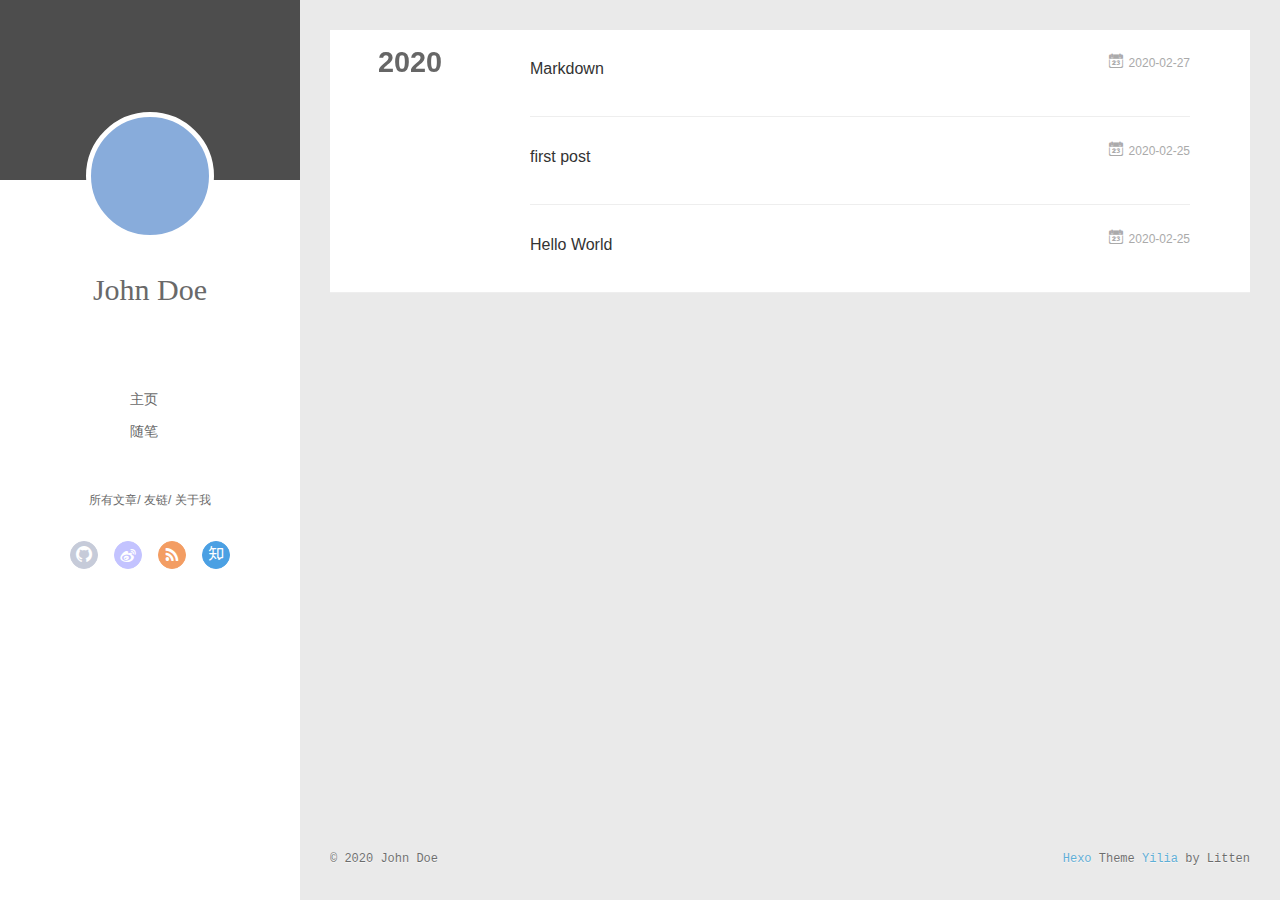
==== commit 4aa13beb: "Site updated: 2020-02-27 17:53:38" ====
--- a/archives/index.html
+++ b/archives/index.html
@@ -162,6 +162,33 @@
           <a href="/archives/2020" class="archive-year">2020</a>
         </div>
         <div class="archives">
+    
+    <article class="archive-article archive-type-post">
+  <div class="archive-article-inner">
+    <header class="archive-article-header">
+      	<div class="article-meta">
+	      	<a href="/2020/02/27/Markdown/" class="archive-article-date">
+  	<time datetime="2020-02-27T09:49:20.709Z" itemprop="datePublished"><i class="icon-calendar icon"></i>2020-02-27</time>
+</a>
+        </div>
+    	 
+  
+    <h1 itemprop="name">
+      <a class="archive-article-title" href="/2020/02/27/Markdown/">Markdown</a>
+    </h1>
+  
+
+        <div class="article-info info-on-right">
+          
+          
+
+        </div>
+        <div class="clearfix"></div>
+    </header>
+  </div>
+</article>
+  
+    
     
     <article class="archive-article archive-type-post">
   <div class="archive-article-inner">
